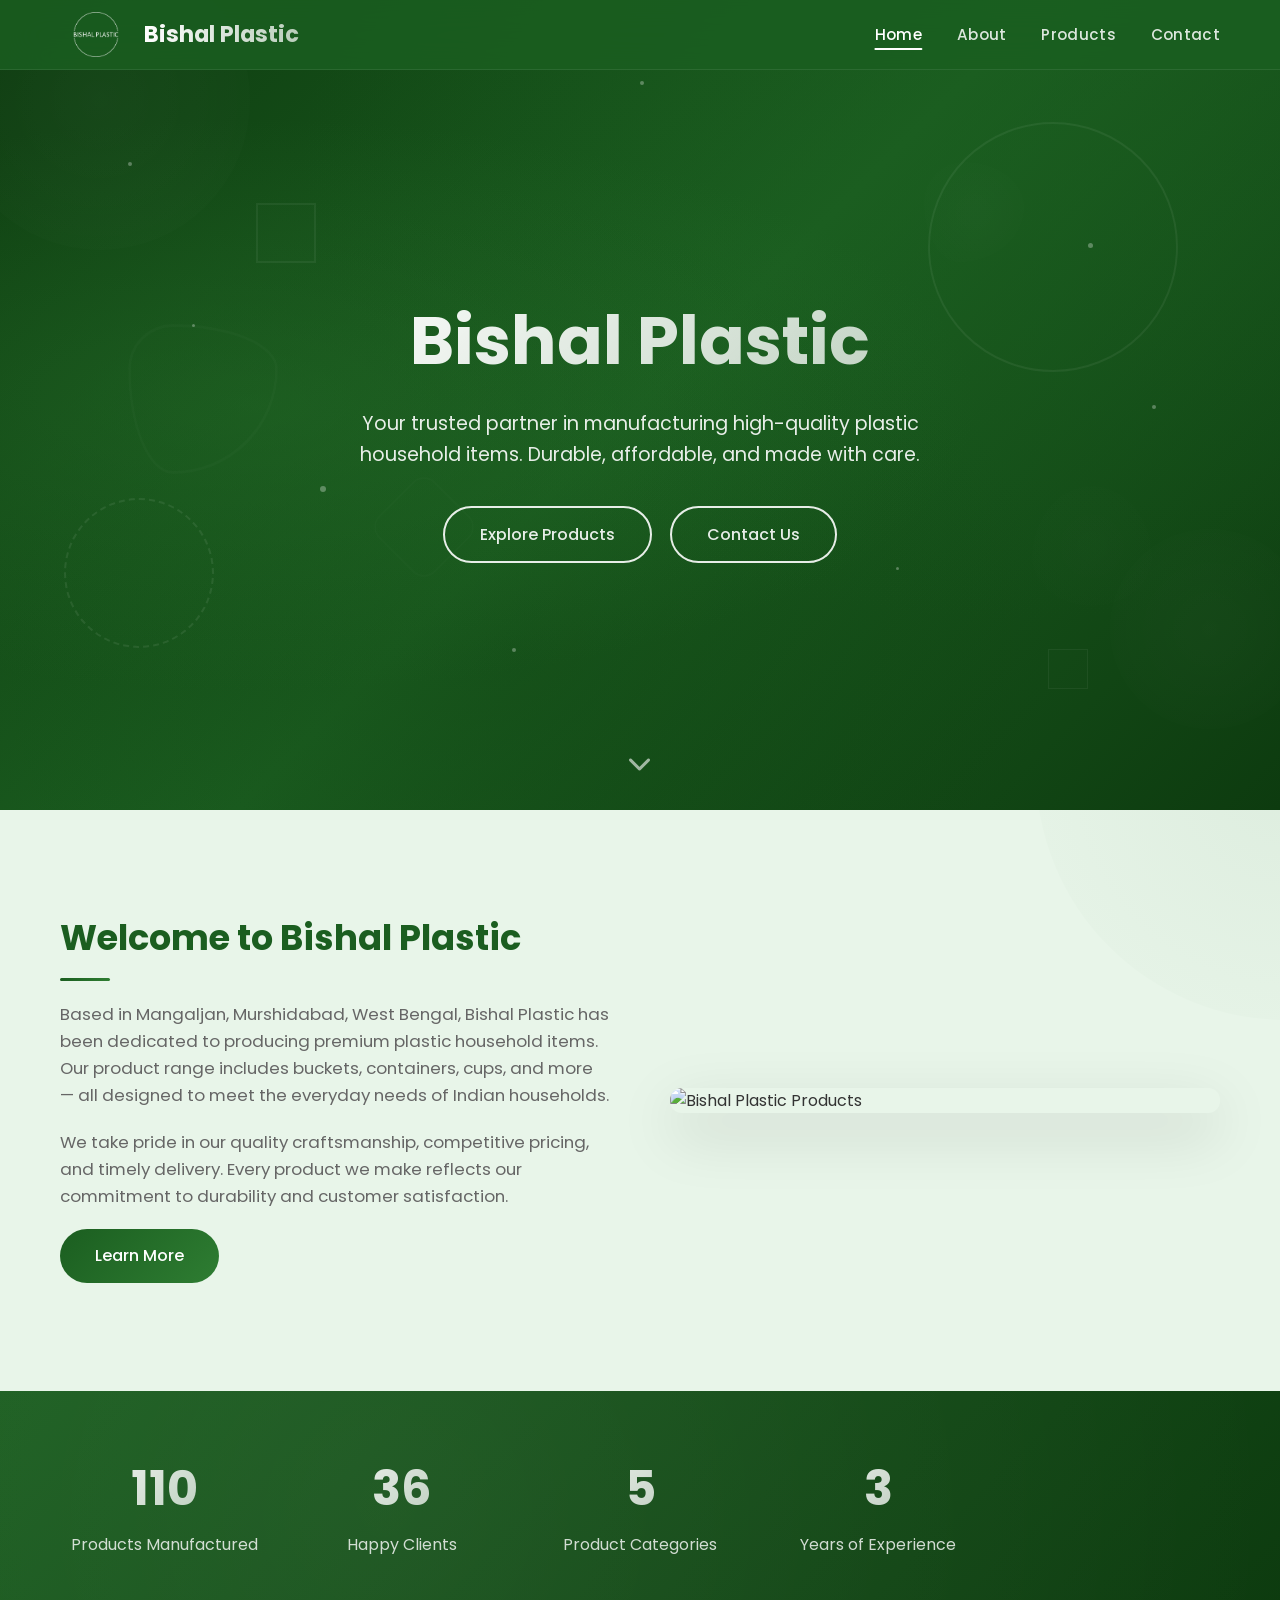
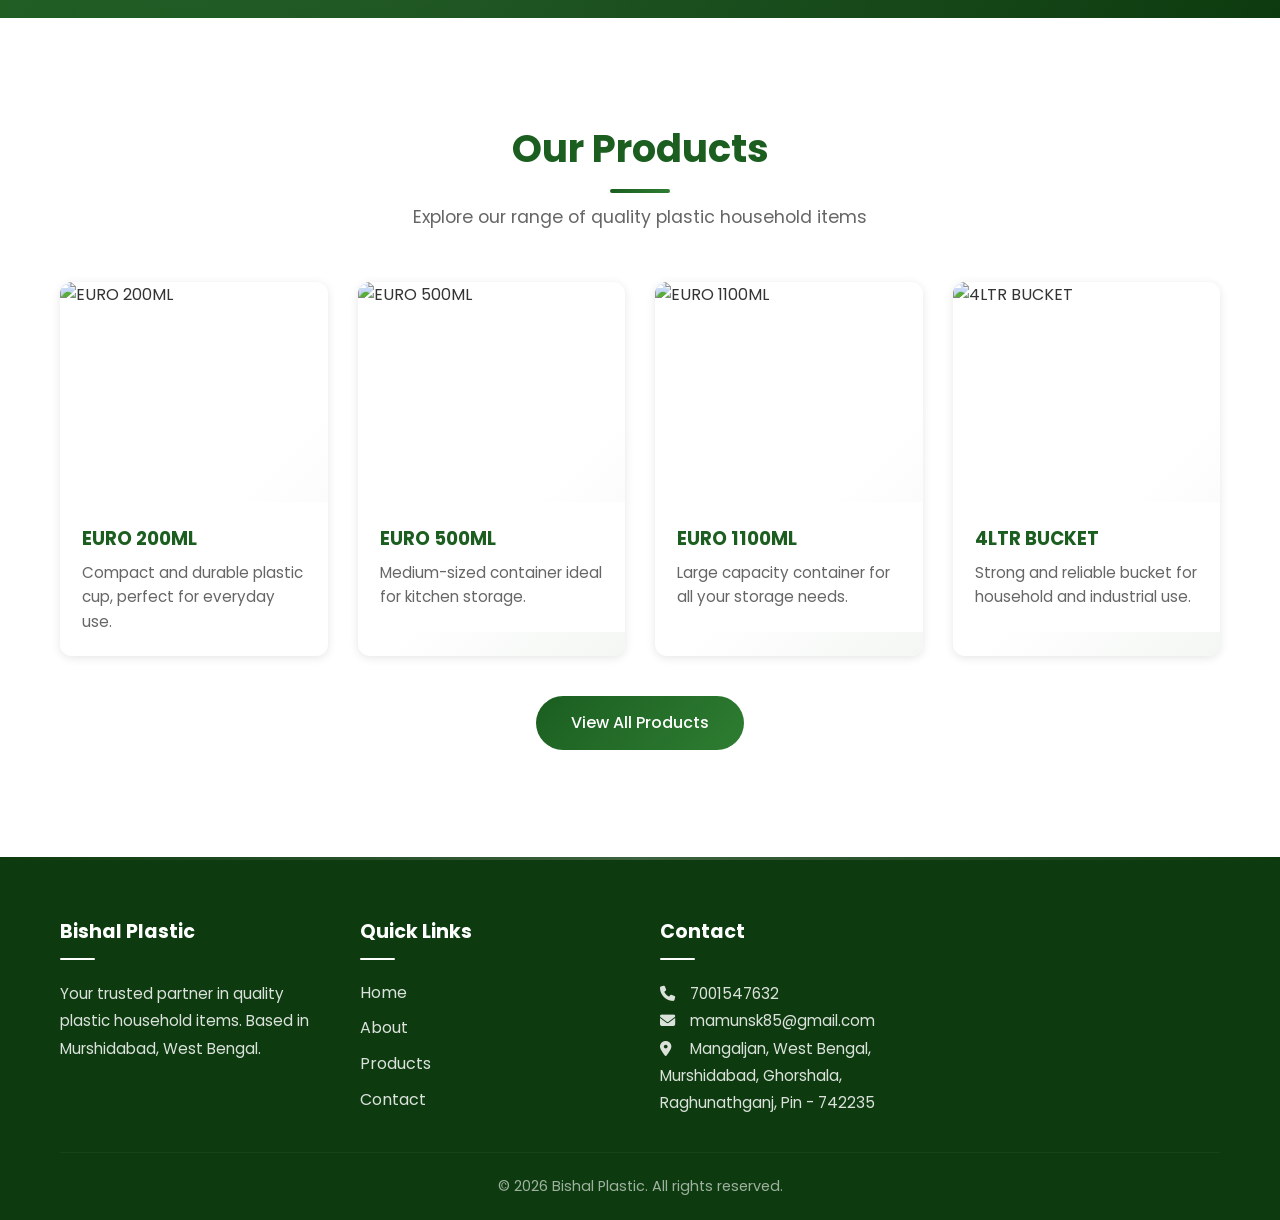
==== index.html @ 8fcef083 "3D particle mesh background, CSS 3D rotating cubes & rings" ====
<!DOCTYPE html>
<html lang="en">
<head>
  <meta charset="UTF-8">
  <meta name="viewport" content="width=device-width, initial-scale=1.0">
  <meta name="description" content="Bishal Plastic - Manufacturer of quality plastic household items in Murshidabad, West Bengal">
  <meta name="keywords" content="plastic, household, buckets, containers, murshidabad, west bengal, bishal plastic">
  <title>Bishal Plastic - Quality Plastic Household Items Manufacturer</title>
  <link rel="icon" href="images/logo-no-background.png" type="image/png">
  <link rel="preconnect" href="https://fonts.googleapis.com">
  <link rel="preconnect" href="https://fonts.gstatic.com" crossorigin>
  <link href="https://fonts.googleapis.com/css2?family=Poppins:wght@300;400;500;600;700&display=swap" rel="stylesheet">
  <link rel="stylesheet" href="https://cdnjs.cloudflare.com/ajax/libs/font-awesome/6.5.0/css/all.min.css">
  <link rel="stylesheet" href="css/style.css">
</head>
<body>

  <!-- Navbar -->
  <nav class="navbar">
    <div class="container">
      <a href="index.html" class="logo">
        <img src="images/logo-no-background.png" alt="Bishal Plastic Logo">
        <span>Bishal Plastic</span>
      </a>
      <button class="hamburger" id="hamburger" aria-label="Toggle navigation">
        <i class="fas fa-bars"></i>
      </button>
      <ul class="nav-links" id="nav-links">
        <li><a href="index.html">Home</a></li>
        <li><a href="about.html">About</a></li>
        <li><a href="products.html">Products</a></li>
        <li><a href="contact.html">Contact</a></li>
      </ul>
    </div>
  </nav>

  <!-- Hero -->
  <section class="hero">
    <div class="floating-shapes">
      <div class="shape"></div>
      <div class="shape"></div>
      <div class="shape"></div>
      <div class="shape"></div>
      <div class="shape"></div>
      <div class="shape"></div>
      <div class="css-3d-ring"></div>
      <div class="css-3d-ring"></div>
      <div class="css-3d-cube">
        <div class="cube-face front"></div>
        <div class="cube-face back"></div>
        <div class="cube-face right"></div>
        <div class="cube-face left"></div>
        <div class="cube-face top"></div>
        <div class="cube-face bottom"></div>
      </div>
      <div class="css-3d-cube">
        <div class="cube-face front"></div>
        <div class="cube-face back"></div>
        <div class="cube-face right"></div>
        <div class="cube-face left"></div>
        <div class="cube-face top"></div>
        <div class="cube-face bottom"></div>
      </div>
    </div>
    <canvas id="bg3d-canvas"></canvas>
    <div class="particles">
      <div class="particle"></div>
      <div class="particle"></div>
      <div class="particle"></div>
      <div class="particle"></div>
      <div class="particle"></div>
      <div class="particle"></div>
      <div class="particle"></div>
      <div class="particle"></div>
    </div>
    <div class="hero-content">
      <h1>Bishal Plastic</h1>
      <p class="hero-tagline">Your trusted partner in manufacturing high-quality plastic household items. Durable, affordable, and made with care.</p>
      <div class="hero-buttons">
        <a href="products.html" class="btn btn-outline">Explore Products</a>
        <a href="contact.html" class="btn btn-outline">Contact Us</a>
      </div>
    </div>
    <div class="hero-scroll-indicator">
      <i class="fas fa-chevron-down"></i>
    </div>
  </section>

  <!-- Intro -->
  <section class="intro">
    <div class="container">
      <div class="intro-text reveal-left">
        <h2>Welcome to Bishal Plastic</h2>
        <p>Based in Mangaljan, Murshidabad, West Bengal, Bishal Plastic has been dedicated to producing premium plastic household items. Our product range includes buckets, containers, cups, and more — all designed to meet the everyday needs of Indian households.</p>
        <p>We take pride in our quality craftsmanship, competitive pricing, and timely delivery. Every product we make reflects our commitment to durability and customer satisfaction.</p>
        <a href="about.html" class="btn">Learn More</a>
      </div>
      <div class="intro-image reveal-right">
        <img src="images/gallery/gallery-01.jpg" alt="Bishal Plastic Products">
      </div>
    </div>
  </section>

  <!-- Counters -->
  <section class="counters">
    <div class="container">
      <div class="counter-grid">
        <div class="counter-item reveal">
          <div class="number" data-target="150">0</div>
          <div class="label">Products Manufactured</div>
        </div>
        <div class="counter-item reveal">
          <div class="number" data-target="50">0</div>
          <div class="label">Happy Clients</div>
        </div>
        <div class="counter-item reveal">
          <div class="number" data-target="8">0</div>
          <div class="label">Product Categories</div>
        </div>
        <div class="counter-item reveal">
          <div class="number" data-target="5">0</div>
          <div class="label">Years of Experience</div>
        </div>
      </div>
    </div>
  </section>

  <!-- Featured Products -->
  <section class="featured">
    <div class="container">
      <h2 class="section-title reveal">Our Products</h2>
      <p class="section-subtitle reveal">Explore our range of quality plastic household items</p>
      <div class="product-grid">
        <div class="product-card reveal-scale">
          <img src="images/gallery/gallery-02.jpg" alt="EURO 200ML">
          <div class="card-body">
            <h3>EURO 200ML</h3>
            <p>Compact and durable plastic cup, perfect for everyday use.</p>
          </div>
        </div>
        <div class="product-card reveal-scale">
          <img src="images/gallery/gallery-03.jpg" alt="EURO 500ML">
          <div class="card-body">
            <h3>EURO 500ML</h3>
            <p>Medium-sized container ideal for kitchen storage.</p>
          </div>
        </div>
        <div class="product-card reveal-scale">
          <img src="images/gallery/gallery-04.jpg" alt="EURO 1100ML">
          <div class="card-body">
            <h3>EURO 1100ML</h3>
            <p>Large capacity container for all your storage needs.</p>
          </div>
        </div>
        <div class="product-card reveal-scale">
          <img src="images/gallery/gallery-05.jpg" alt="4LTR BUCKET">
          <div class="card-body">
            <h3>4LTR BUCKET</h3>
            <p>Strong and reliable bucket for household and industrial use.</p>
          </div>
        </div>
      </div>
      <div style="text-align: center; margin-top: 40px;" class="reveal">
        <a href="products.html" class="btn">View All Products</a>
      </div>
    </div>
  </section>

  <!-- Footer -->
  <footer class="footer">
    <div class="container">
      <div class="footer-grid">
        <div class="footer-col">
          <h4>Bishal Plastic</h4>
          <p>Your trusted partner in quality plastic household items. Based in Murshidabad, West Bengal.</p>
        </div>
        <div class="footer-col">
          <h4>Quick Links</h4>
          <ul>
            <li><a href="index.html">Home</a></li>
            <li><a href="about.html">About</a></li>
            <li><a href="products.html">Products</a></li>
            <li><a href="contact.html">Contact</a></li>
          </ul>
        </div>
        <div class="footer-col">
          <h4>Contact</h4>
          <p><i class="fas fa-phone"></i> <a href="tel:7001547632">7001547632</a></p>
          <p><i class="fas fa-envelope"></i> <a href="mailto:mamunsk85@gmail.com">mamunsk85@gmail.com</a></p>
          <p><i class="fas fa-map-marker-alt"></i> Mangaljan, West Bengal, Murshidabad, Ghorshala, Raghunathganj, Pin - 742235</p>
        </div>
      </div>
      <div class="footer-bottom">
        <p>&copy; 2026 Bishal Plastic. All rights reserved.</p>
      </div>
    </div>
  </footer>

  <script src="js/script.js"></script>
  <script src="js/3d-background.js"></script>
</body>
</html>
---- css/style.css ----
* {
  margin: 0;
  padding: 0;
  box-sizing: border-box;
}

:root {
  --primary: #1b5e20;
  --primary-light: #2e7d32;
  --primary-dark: #0d3b0f;
  --primary-glow: rgba(27, 94, 32, 0.3);
  --accent: #e8f5e9;
  --white: #ffffff;
  --text-dark: #333333;
  --text-light: #666666;
  --shadow: 0 2px 10px rgba(0, 0, 0, 0.1);
  --shadow-lg: 0 20px 60px rgba(0, 0, 0, 0.15);
  --radius: 12px;
  --font: 'Poppins', sans-serif;
  --max-width: 1200px;
  --transition: 0.4s cubic-bezier(0.25, 0.46, 0.45, 0.94);
  --glass-bg: rgba(255, 255, 255, 0.08);
  --glass-border: rgba(255, 255, 255, 0.15);
}

html {
  scroll-behavior: smooth;
}

body {
  font-family: var(--font);
  color: var(--text-dark);
  line-height: 1.6;
  background: var(--white);
  overflow-x: hidden;
}

a { text-decoration: none; color: inherit; }
ul { list-style: none; }
img { max-width: 100%; height: auto; display: block; }

.container {
  max-width: var(--max-width);
  margin: 0 auto;
  padding: 0 20px;
}

/* ========== SCROLL REVEAL ========== */
.reveal {
  opacity: 0;
  transform: translateY(50px) scale(0.95);
  transition: opacity 0.8s cubic-bezier(0.25, 0.46, 0.45, 0.94),
              transform 0.8s cubic-bezier(0.25, 0.46, 0.45, 0.94);
}

.reveal.visible {
  opacity: 1;
  transform: translateY(0) scale(1);
}

.reveal-left {
  opacity: 0;
  transform: translateX(-80px) rotateY(-15deg);
  transition: opacity 0.8s cubic-bezier(0.25, 0.46, 0.45, 0.94),
              transform 0.8s cubic-bezier(0.25, 0.46, 0.45, 0.94);
}

.reveal-left.visible {
  opacity: 1;
  transform: translateX(0) rotateY(0);
}

.reveal-right {
  opacity: 0;
  transform: translateX(80px) rotateY(15deg);
  transition: opacity 0.8s cubic-bezier(0.25, 0.46, 0.45, 0.94),
              transform 0.8s cubic-bezier(0.25, 0.46, 0.45, 0.94);
}

.reveal-right.visible {
  opacity: 1;
  transform: translateX(0) rotateY(0);
}

.reveal-scale {
  opacity: 0;
  transform: scale(0.7);
  transition: opacity 0.8s cubic-bezier(0.25, 0.46, 0.45, 0.94),
              transform 0.8s cubic-bezier(0.25, 0.46, 0.45, 0.94);
}

.reveal-scale.visible {
  opacity: 1;
  transform: scale(1);
}

/* ========== FLOATING 3D SHAPES ========== */
/* ========== 3D CANVAS BACKGROUND ========== */
#bg3d-canvas {
  position: absolute;
  inset: 0;
  width: 100%;
  height: 100%;
  pointer-events: none;
  z-index: 0;
  opacity: 0.7;
}

/* ========== CSS 3D RING ========== */
.css-3d-ring {
  position: absolute;
  width: 200px;
  height: 200px;
  border: 2px solid rgba(255, 255, 255, 0.1);
  border-radius: 50%;
  animation: ring3D 12s infinite linear;
  transform-style: preserve-3d;
  perspective: 800px;
  pointer-events: none;
  z-index: 0;
}

.css-3d-ring:nth-child(7) {
  width: 250px;
  height: 250px;
  top: 15%;
  right: 8%;
  border-color: rgba(255, 255, 255, 0.06);
  animation-duration: 15s;
  animation-delay: -2s;
}

.css-3d-ring:nth-child(8) {
  width: 150px;
  height: 150px;
  bottom: 20%;
  left: 5%;
  border-color: rgba(255, 255, 255, 0.08);
  animation-duration: 10s;
  animation-delay: -5s;
  border-style: dashed;
}

@keyframes ring3D {
  0% { transform: perspective(800px) rotateX(60deg) rotateY(0deg) rotateZ(0deg); }
  33% { transform: perspective(800px) rotateX(40deg) rotateY(120deg) rotateZ(60deg); }
  66% { transform: perspective(800px) rotateX(80deg) rotateY(240deg) rotateZ(120deg); }
  100% { transform: perspective(800px) rotateX(60deg) rotateY(360deg) rotateZ(180deg); }
}

/* ========== CSS 3D CUBE ========== */
.css-3d-cube {
  position: absolute;
  width: 60px;
  height: 60px;
  transform-style: preserve-3d;
  animation: cube3D 20s infinite linear;
  pointer-events: none;
  z-index: 0;
  opacity: 0.15;
}

.css-3d-cube:nth-child(9) {
  top: 25%;
  left: 20%;
  animation-duration: 25s;
}

.css-3d-cube:nth-child(10) {
  bottom: 15%;
  right: 15%;
  width: 40px;
  height: 40px;
  animation-duration: 18s;
  animation-delay: -7s;
}

.css-3d-cube .cube-face {
  position: absolute;
  inset: 0;
  border: 2px solid rgba(255, 255, 255, 0.2);
  background: rgba(255, 255, 255, 0.03);
}

.css-3d-cube .cube-face.front { transform: translateZ(30px); }
.css-3d-cube .cube-face.back { transform: rotateY(180deg) translateZ(30px); }
.css-3d-cube .cube-face.right { transform: rotateY(90deg) translateZ(30px); }
.css-3d-cube .cube-face.left { transform: rotateY(-90deg) translateZ(30px); }
.css-3d-cube .cube-face.top { transform: rotateX(90deg) translateZ(30px); }
.css-3d-cube .cube-face.bottom { transform: rotateX(-90deg) translateZ(30px); }

.css-3d-cube:nth-child(10) .cube-face { border-width: 1.5px; }
.css-3d-cube:nth-child(10) .cube-face.front { transform: translateZ(20px); }
.css-3d-cube:nth-child(10) .cube-face.back { transform: rotateY(180deg) translateZ(20px); }
.css-3d-cube:nth-child(10) .cube-face.right { transform: rotateY(90deg) translateZ(20px); }
.css-3d-cube:nth-child(10) .cube-face.left { transform: rotateY(-90deg) translateZ(20px); }
.css-3d-cube:nth-child(10) .cube-face.top { transform: rotateX(90deg) translateZ(20px); }
.css-3d-cube:nth-child(10) .cube-face.bottom { transform: rotateX(-90deg) translateZ(20px); }

@keyframes cube3D {
  0% { transform: rotateX(0deg) rotateY(0deg) rotateZ(0deg); }
  25% { transform: rotateX(90deg) rotateY(45deg) rotateZ(30deg); }
  50% { transform: rotateX(180deg) rotateY(90deg) rotateZ(60deg); }
  75% { transform: rotateX(270deg) rotateY(135deg) rotateZ(90deg); }
  100% { transform: rotateX(360deg) rotateY(180deg) rotateZ(120deg); }
}

/* ========== FLOATING SHAPES CONTAINER ========== */
.floating-shapes {
  position: absolute;
  inset: 0;
  overflow: hidden;
  pointer-events: none;
  z-index: 0;
}

.shape {
  position: absolute;
  border-radius: 50%;
  opacity: 0.1;
  animation: floatShape 20s infinite ease-in-out;
}

.shape:nth-child(1) {
  width: 300px;
  height: 300px;
  background: radial-gradient(circle, rgba(255,255,255,0.3), transparent);
  top: -50px;
  left: -50px;
  animation-delay: 0s;
}

.shape:nth-child(2) {
  width: 200px;
  height: 200px;
  background: radial-gradient(circle, rgba(255,255,255,0.2), transparent);
  bottom: 10%;
  right: -30px;
  animation-delay: -5s;
}

.shape:nth-child(3) {
  width: 150px;
  height: 150px;
  border: 3px solid rgba(255,255,255,0.15);
  background: transparent;
  top: 40%;
  left: 10%;
  animation-delay: -10s;
  border-radius: 30% 70% 70% 30% / 30% 30% 70% 70%;
}

.shape:nth-child(4) {
  width: 100px;
  height: 100px;
  background: radial-gradient(circle, rgba(255,255,255,0.15), transparent);
  top: 20%;
  right: 20%;
  animation-delay: -15s;
  border-radius: 40% 60% 65% 35% / 40% 45% 55% 60%;
}

.shape:nth-child(5) {
  width: 80px;
  height: 80px;
  border: 2px solid rgba(255,255,255,0.1);
  background: transparent;
  bottom: 30%;
  left: 30%;
  animation-delay: -3s;
  border-radius: 20%;
  transform: rotate(45deg);
}

.shape:nth-child(6) {
  width: 120px;
  height: 120px;
  background: radial-gradient(circle, rgba(255,255,255,0.1), transparent);
  top: 60%;
  right: 10%;
  animation-delay: -8s;
  border-radius: 50% 50% 50% 50% / 60% 60% 40% 40%;
}

@keyframes floatShape {
  0%, 100% { transform: translate(0, 0) rotate(0deg) scale(1); }
  25% { transform: translate(30px, -40px) rotate(90deg) scale(1.1); }
  50% { transform: translate(-20px, 20px) rotate(180deg) scale(0.9); }
  75% { transform: translate(40px, 30px) rotate(270deg) scale(1.05); }
}

/* ========== FLOATING PARTICLES ========== */
.particles {
  position: absolute;
  inset: 0;
  overflow: hidden;
  pointer-events: none;
  z-index: 0;
}

.particle {
  position: absolute;
  width: 4px;
  height: 4px;
  background: rgba(255, 255, 255, 0.3);
  border-radius: 50%;
  animation: particleFloat 15s infinite linear;
}

.particle:nth-child(1) { left: 10%; top: 20%; animation-delay: 0s; animation-duration: 12s; }
.particle:nth-child(2) { left: 25%; top: 60%; animation-delay: -2s; animation-duration: 15s; width: 6px; height: 6px; }
.particle:nth-child(3) { left: 50%; top: 10%; animation-delay: -4s; animation-duration: 18s; }
.particle:nth-child(4) { left: 70%; top: 70%; animation-delay: -6s; animation-duration: 14s; width: 3px; height: 3px; }
.particle:nth-child(5) { left: 85%; top: 30%; animation-delay: -8s; animation-duration: 16s; width: 5px; height: 5px; }
.particle:nth-child(6) { left: 40%; top: 80%; animation-delay: -10s; animation-duration: 13s; }
.particle:nth-child(7) { left: 15%; top: 40%; animation-delay: -3s; animation-duration: 17s; width: 3px; height: 3px; }
.particle:nth-child(8) { left: 90%; top: 50%; animation-delay: -7s; animation-duration: 11s; }

@keyframes particleFloat {
  0% { transform: translateY(0) scale(1); opacity: 0.3; }
  50% { transform: translateY(-100px) scale(1.5); opacity: 0.6; }
  100% { transform: translateY(0) scale(1); opacity: 0.3; }
}

/* ========== SECTION TITLES ========== */
.section-title {
  text-align: center;
  font-size: 2.4rem;
  color: var(--primary);
  margin-bottom: 10px;
  position: relative;
  display: inline-block;
  width: 100%;
}

.section-title::after {
  content: '';
  display: block;
  width: 60px;
  height: 4px;
  background: linear-gradient(90deg, var(--primary), var(--primary-light));
  border-radius: 2px;
  margin: 10px auto 0;
}

.section-subtitle {
  text-align: center;
  color: var(--text-light);
  margin-bottom: 50px;
  font-size: 1.1rem;
}

/* ========== BUTTONS ========== */
.btn {
  display: inline-block;
  padding: 14px 35px;
  background: linear-gradient(135deg, var(--primary), var(--primary-light));
  color: var(--white);
  border-radius: 50px;
  font-size: 1rem;
  font-weight: 500;
  transition: all var(--transition);
  border: none;
  cursor: pointer;
  position: relative;
  overflow: hidden;
  z-index: 1;
}

.btn::before {
  content: '';
  position: absolute;
  inset: 0;
  background: linear-gradient(135deg, var(--primary-dark), var(--primary));
  opacity: 0;
  transition: opacity var(--transition);
  z-index: -1;
  border-radius: 50px;
}

.btn:hover::before {
  opacity: 1;
}

.btn:hover {
  transform: translateY(-3px) scale(1.02);
  box-shadow: 0 10px 30px var(--primary-glow);
}

.btn-outline {
  background: transparent;
  border: 2px solid var(--white);
  color: var(--white);
}

.btn-outline::before {
  background: var(--white);
}

.btn-outline:hover {
  color: var(--primary);
  border-color: transparent;
}

/* ========== GLASS NAVBAR ========== */
.navbar {
  position: fixed;
  top: 0;
  left: 0;
  width: 100%;
  background: rgba(27, 94, 32, 0.85);
  backdrop-filter: blur(20px);
  -webkit-backdrop-filter: blur(20px);
  z-index: 1000;
  padding: 12px 0;
  border-bottom: 1px solid rgba(255, 255, 255, 0.08);
  transition: all var(--transition);
}

.navbar.scrolled {
  padding: 8px 0;
  background: rgba(13, 59, 15, 0.92);
  box-shadow: 0 4px 30px rgba(0, 0, 0, 0.2);
}

.navbar .container {
  display: flex;
  align-items: center;
  justify-content: space-between;
}

.logo {
  display: flex;
  align-items: center;
  gap: 12px;
  font-size: 1.4rem;
  font-weight: 700;
  color: var(--white);
  perspective: 500px;
}

.logo img {
  height: 45px;
  width: auto;
  filter: brightness(0) invert(1);
  transition: transform var(--transition);
}

.logo:hover img {
  transform: rotateY(180deg);
}

.logo span {
  background: linear-gradient(90deg, var(--white), rgba(255,255,255,0.7));
  -webkit-background-clip: text;
  -webkit-text-fill-color: transparent;
  background-clip: text;
}

.nav-links {
  display: flex;
  gap: 35px;
}

.nav-links a {
  color: rgba(255, 255, 255, 0.85);
  font-weight: 500;
  transition: all var(--transition);
  padding: 5px 0;
  position: relative;
  font-size: 0.95rem;
  letter-spacing: 0.3px;
}

.nav-links a::after {
  content: '';
  position: absolute;
  bottom: 0;
  left: 50%;
  width: 0;
  height: 2px;
  background: var(--white);
  transition: all var(--transition);
  transform: translateX(-50%);
  border-radius: 2px;
}

.nav-links a:hover::after,
.nav-links a.active::after {
  width: 100%;
}

.nav-links a:hover,
.nav-links a.active {
  color: var(--white);
}

.hamburger {
  display: none;
  font-size: 1.5rem;
  color: var(--white);
  background: none;
  border: none;
  cursor: pointer;
  transition: transform var(--transition);
}

.hamburger:hover {
  transform: scale(1.1);
}

/* ========== HERO ========== */
.hero {
  min-height: 90vh;
  background: linear-gradient(135deg, var(--primary-dark), var(--primary), #0d3b0f);
  display: flex;
  align-items: center;
  justify-content: center;
  text-align: center;
  color: var(--white);
  padding: 120px 20px 80px;
  position: relative;
  overflow: hidden;
  perspective: 1000px;
}

.hero::before {
  content: '';
  position: absolute;
  inset: 0;
  background:
    radial-gradient(ellipse at 20% 50%, rgba(46, 125, 50, 0.3) 0%, transparent 50%),
    radial-gradient(ellipse at 80% 20%, rgba(27, 94, 32, 0.4) 0%, transparent 50%),
    radial-gradient(ellipse at 40% 80%, rgba(13, 59, 15, 0.3) 0%, transparent 50%);
  animation: gradientShift 10s ease-in-out infinite alternate;
  z-index: 0;
}

@keyframes gradientShift {
  0% { transform: scale(1) rotate(0deg); }
  100% { transform: scale(1.2) rotate(3deg); }
}

.hero-content {
  position: relative;
  z-index: 1;
  max-width: 800px;
}

.hero-content h1 {
  font-size: 4.2rem;
  font-weight: 700;
  margin-bottom: 15px;
  background: linear-gradient(135deg, var(--white), rgba(255,255,255,0.7));
  -webkit-background-clip: text;
  -webkit-text-fill-color: transparent;
  background-clip: text;
  animation: heroTitle 1.5s ease-out;
}

@keyframes heroTitle {
  0% { opacity: 0; transform: translateY(40px) scale(0.9); }
  100% { opacity: 1; transform: translateY(0) scale(1); }
}

.hero-content .hero-tagline {
  font-size: 1.2rem;
  max-width: 650px;
  margin: 0 auto 35px;
  opacity: 0.9;
  animation: heroFade 1.5s ease-out 0.3s both;
}

@keyframes heroFade {
  0% { opacity: 0; transform: translateY(20px); }
  100% { opacity: 0.9; transform: translateY(0); }
}

.hero-buttons {
  display: flex;
  gap: 18px;
  justify-content: center;
  flex-wrap: wrap;
  animation: heroFade 1.5s ease-out 0.6s both;
}

.hero-scroll-indicator {
  position: absolute;
  bottom: 30px;
  left: 50%;
  transform: translateX(-50%);
  z-index: 1;
  animation: bounce 2s infinite;
}

.hero-scroll-indicator i {
  color: rgba(255, 255, 255, 0.6);
  font-size: 1.5rem;
}

@keyframes bounce {
  0%, 100% { transform: translateX(-50%) translateY(0); }
  50% { transform: translateX(-50%) translateY(10px); }
}

/* ========== INTRO SECTION ========== */
.intro {
  padding: 100px 0;
  background: var(--accent);
  position: relative;
  overflow: hidden;
}

.intro::before {
  content: '';
  position: absolute;
  top: -50%;
  right: -20%;
  width: 500px;
  height: 500px;
  background: radial-gradient(circle, rgba(27, 94, 32, 0.05), transparent);
  border-radius: 50%;
  pointer-events: none;
}

.intro .container {
  display: flex;
  align-items: center;
  gap: 60px;
}

.intro-text {
  flex: 1;
}

.intro-text h2 {
  font-size: 2.2rem;
  color: var(--primary);
  margin-bottom: 20px;
  position: relative;
  padding-bottom: 15px;
}

.intro-text h2::after {
  content: '';
  position: absolute;
  bottom: 0;
  left: 0;
  width: 50px;
  height: 3px;
  background: linear-gradient(90deg, var(--primary), var(--primary-light));
  border-radius: 2px;
}

.intro-text p {
  color: var(--text-light);
  margin-bottom: 20px;
  font-size: 1.05rem;
}

.intro-image {
  flex: 1;
  border-radius: var(--radius);
  overflow: hidden;
  box-shadow: var(--shadow-lg);
  transform: perspective(800px) rotateY(-2deg);
  transition: transform var(--transition);
}

.intro-image:hover {
  transform: perspective(800px) rotateY(0deg) scale(1.02);
}

/* ========== FEATURED PRODUCTS ========== */
.featured {
  padding: 100px 0;
  position: relative;
}

.product-grid {
  display: grid;
  grid-template-columns: repeat(auto-fill, minmax(260px, 1fr));
  gap: 30px;
}

.product-card {
  background: var(--white);
  border-radius: var(--radius);
  box-shadow: var(--shadow);
  overflow: hidden;
  transition: all var(--transition);
  transform-style: preserve-3d;
  perspective: 1000px;
  cursor: pointer;
  position: relative;
}

.product-card::before {
  content: '';
  position: absolute;
  inset: 0;
  border-radius: var(--radius);
  background: linear-gradient(135deg, transparent 60%, rgba(27, 94, 32, 0.05));
  pointer-events: none;
  z-index: 1;
}

.product-card:hover {
  box-shadow: 0 20px 50px rgba(0, 0, 0, 0.15);
}

.product-card img {
  width: 100%;
  height: 220px;
  object-fit: cover;
  transition: transform var(--transition);
}

.product-card:hover img {
  transform: scale(1.08);
}

.product-card .card-body {
  padding: 22px;
  position: relative;
  z-index: 2;
  background: var(--white);
}

.product-card .card-body h3 {
  color: var(--primary);
  margin-bottom: 8px;
  font-size: 1.15rem;
  transition: color var(--transition);
}

.product-card:hover .card-body h3 {
  color: var(--primary-light);
}

.product-card .card-body p {
  color: var(--text-light);
  font-size: 0.95rem;
}

/* ========== PAGE HERO ========== */
.page-hero {
  padding: 140px 20px 80px;
  background: linear-gradient(135deg, var(--primary-dark), var(--primary), #0d3b0f);
  text-align: center;
  color: var(--white);
  position: relative;
  overflow: hidden;
}

.page-hero h1 {
  font-size: 3rem;
  font-weight: 700;
  margin-bottom: 10px;
  position: relative;
  z-index: 1;
}

.page-hero p {
  font-size: 1.15rem;
  opacity: 0.9;
  position: relative;
  z-index: 1;
}

/* ========== ABOUT PAGE ========== */
.about-content {
  padding: 80px 0;
}

.about-content .container {
  max-width: 900px;
}

.about-content h2 {
  color: var(--primary);
  font-size: 1.8rem;
  margin: 40px 0 15px;
  position: relative;
  padding-bottom: 10px;
}

.about-content h2:first-child {
  margin-top: 0;
}

.about-content h2::after {
  content: '';
  position: absolute;
  bottom: 0;
  left: 0;
  width: 40px;
  height: 3px;
  background: linear-gradient(90deg, var(--primary), var(--primary-light));
  border-radius: 2px;
}

.about-content p {
  color: var(--text-light);
  font-size: 1.05rem;
  margin-bottom: 15px;
}

.mission-grid {
  display: grid;
  grid-template-columns: repeat(auto-fill, minmax(240px, 1fr));
  gap: 25px;
  margin-top: 30px;
}

.mission-card {
  background: var(--accent);
  padding: 35px 25px;
  border-radius: var(--radius);
  text-align: center;
  transition: all var(--transition);
  transform-style: preserve-3d;
  perspective: 800px;
  position: relative;
  overflow: hidden;
}

.mission-card::before {
  content: '';
  position: absolute;
  top: 0;
  left: 0;
  width: 100%;
  height: 4px;
  background: linear-gradient(90deg, var(--primary), var(--primary-light));
  transform: scaleX(0);
  transition: transform var(--transition);
  transform-origin: left;
}

.mission-card:hover::before {
  transform: scaleX(1);
}

.mission-card:hover {
  transform: translateY(-8px) scale(1.02);
  box-shadow: 0 15px 40px rgba(0, 0, 0, 0.1);
}

.mission-card i {
  font-size: 2.8rem;
  color: var(--primary);
  margin-bottom: 18px;
  transition: transform var(--transition);
}

.mission-card:hover i {
  transform: scale(1.2) rotateY(180deg);
}

.mission-card h3 {
  font-size: 1.2rem;
  color: var(--primary);
  margin-bottom: 10px;
}

.mission-card p {
  color: var(--text-light);
  font-size: 0.95rem;
  margin-bottom: 0;
}

/* ========== PRODUCTS PAGE ========== */
.products-page {
  padding: 80px 0;
}

.gallery-section {
  padding: 80px 0;
  background: var(--accent);
  position: relative;
}

.gallery-grid {
  display: grid;
  grid-template-columns: repeat(auto-fill, minmax(250px, 1fr));
  gap: 16px;
}

.gallery-grid .gallery-item {
  position: relative;
  border-radius: var(--radius);
  overflow: hidden;
  cursor: pointer;
  transform-style: preserve-3d;
  perspective: 500px;
}

.gallery-grid img {
  width: 100%;
  height: 240px;
  object-fit: cover;
  transition: all 0.5s cubic-bezier(0.25, 0.46, 0.45, 0.94);
  display: block;
}

.gallery-grid .gallery-item:hover img {
  transform: scale(1.12) rotateX(3deg);
}

.gallery-grid .gallery-item::after {
  content: '\f00e';
  font-family: 'Font Awesome 6 Free';
  font-weight: 900;
  position: absolute;
  inset: 0;
  background: rgba(0, 0, 0, 0.3);
  display: flex;
  align-items: center;
  justify-content: center;
  font-size: 2rem;
  color: var(--white);
  opacity: 0;
  transition: opacity var(--transition);
}

.gallery-grid .gallery-item:hover::after {
  opacity: 1;
}

/* ========== LIGHTBOX ========== */
.lightbox {
  display: none;
  position: fixed;
  top: 0;
  left: 0;
  width: 100%;
  height: 100%;
  background: rgba(0, 0, 0, 0.95);
  z-index: 2000;
  align-items: center;
  justify-content: center;
  backdrop-filter: blur(10px);
}

.lightbox.active {
  display: flex;
  animation: lightboxIn 0.3s ease;
}

@keyframes lightboxIn {
  0% { opacity: 0; transform: scale(0.9); }
  100% { opacity: 1; transform: scale(1); }
}

.lightbox img {
  max-width: 90%;
  max-height: 85vh;
  border-radius: 8px;
  box-shadow: 0 20px 80px rgba(0, 0, 0, 0.6);
  animation: lightboxImgIn 0.4s cubic-bezier(0.25, 0.46, 0.45, 0.94);
}

@keyframes lightboxImgIn {
  0% { opacity: 0; transform: scale(0.8) translateY(20px); }
  100% { opacity: 1; transform: scale(1) translateY(0); }
}

.lightbox-close {
  position: absolute;
  top: 20px;
  right: 30px;
  font-size: 2.5rem;
  color: var(--white);
  background: rgba(255, 255, 255, 0.1);
  border: none;
  cursor: pointer;
  width: 50px;
  height: 50px;
  border-radius: 50%;
  display: flex;
  align-items: center;
  justify-content: center;
  transition: all var(--transition);
}

.lightbox-close:hover {
  background: rgba(255, 255, 255, 0.2);
  transform: rotate(90deg);
}

.lightbox-nav {
  position: absolute;
  top: 50%;
  transform: translateY(-50%);
  font-size: 1.8rem;
  color: var(--white);
  background: rgba(255, 255, 255, 0.08);
  border: none;
  cursor: pointer;
  width: 55px;
  height: 55px;
  border-radius: 50%;
  display: flex;
  align-items: center;
  justify-content: center;
  transition: all var(--transition);
  backdrop-filter: blur(5px);
}

.lightbox-nav:hover {
  background: rgba(255, 255, 255, 0.2);
  transform: translateY(-50%) scale(1.1);
}

.lightbox-prev { left: 25px; }
.lightbox-next { right: 25px; }

/* ========== CONTACT PAGE ========== */
.contact-page {
  padding: 80px 0;
}

.contact-grid {
  display: grid;
  grid-template-columns: 1fr 1.2fr;
  gap: 50px;
}

.contact-info-card {
  background: var(--accent);
  padding: 40px;
  border-radius: var(--radius);
  position: relative;
  overflow: hidden;
}

.contact-info-card::before {
  content: '';
  position: absolute;
  top: 0;
  left: 0;
  width: 100%;
  height: 5px;
  background: linear-gradient(90deg, var(--primary), var(--primary-light));
}

.contact-info-card h3 {
  font-size: 1.5rem;
  color: var(--primary);
  margin-bottom: 25px;
}

.contact-item {
  display: flex;
  gap: 18px;
  margin-bottom: 25px;
  align-items: flex-start;
}

.contact-item i {
  font-size: 1.4rem;
  color: var(--primary);
  margin-top: 4px;
  width: 30px;
  text-align: center;
  transition: transform var(--transition);
}

.contact-item:hover i {
  transform: scale(1.2);
}

.contact-item h4 {
  font-size: 1rem;
  color: var(--text-dark);
  margin-bottom: 3px;
}

.contact-item p,
.contact-item a {
  color: var(--text-light);
  font-size: 0.95rem;
}

.contact-item a:hover {
  color: var(--primary);
}

.contact-form-wrap {
  background: var(--white);
  padding: 40px;
  border-radius: var(--radius);
  box-shadow: var(--shadow-lg);
  position: relative;
  overflow: hidden;
}

.contact-form-wrap::before {
  content: '';
  position: absolute;
  top: 0;
  right: 0;
  width: 150px;
  height: 150px;
  background: radial-gradient(circle, rgba(27, 94, 32, 0.05), transparent);
  border-radius: 50%;
  pointer-events: none;
}

.contact-form-wrap h3 {
  font-size: 1.5rem;
  color: var(--primary);
  margin-bottom: 25px;
}

.form-group {
  margin-bottom: 22px;
}

.form-group label {
  display: block;
  font-weight: 500;
  margin-bottom: 6px;
  color: var(--text-dark);
  font-size: 0.95rem;
}

.form-group input,
.form-group textarea {
  width: 100%;
  padding: 14px 18px;
  border: 2px solid #e8e8e8;
  border-radius: var(--radius);
  font-family: var(--font);
  font-size: 1rem;
  transition: all var(--transition);
  background: #fafafa;
}

.form-group input:focus,
.form-group textarea:focus {
  outline: none;
  border-color: var(--primary);
  background: var(--white);
  box-shadow: 0 0 0 4px var(--primary-glow);
}

.form-group textarea {
  height: 140px;
  resize: vertical;
}

.error-msg {
  color: #d32f2f;
  font-size: 0.85rem;
  margin-top: 5px;
  display: none;
}

.error-msg.show {
  display: block;
  animation: shake 0.3s ease;
}

@keyframes shake {
  0%, 100% { transform: translateX(0); }
  25% { transform: translateX(-5px); }
  75% { transform: translateX(5px); }
}

.success-msg {
  background: var(--accent);
  color: var(--primary);
  padding: 18px;
  border-radius: var(--radius);
  text-align: center;
  margin-top: 15px;
  font-weight: 500;
  display: none;
  animation: slideUp 0.4s ease;
}

@keyframes slideUp {
  0% { opacity: 0; transform: translateY(20px); }
  100% { opacity: 1; transform: translateY(0); }
}

.success-msg.show {
  display: block;
}

.map-section {
  padding: 0 0 80px;
}

.map-section iframe {
  width: 100%;
  height: 400px;
  border-radius: var(--radius);
  box-shadow: var(--shadow-lg);
}

/* ========== COUNTER SECTION ========== */
.counters {
  padding: 60px 0;
  background: linear-gradient(135deg, var(--primary), var(--primary-dark));
  position: relative;
  overflow: hidden;
}

.counters::before {
  content: '';
  position: absolute;
  inset: 0;
  background: radial-gradient(circle at 30% 50%, rgba(255,255,255,0.05), transparent);
  pointer-events: none;
}

.counter-grid {
  display: grid;
  grid-template-columns: repeat(auto-fill, minmax(200px, 1fr));
  gap: 30px;
  text-align: center;
  position: relative;
  z-index: 1;
}

.counter-item {
  color: var(--white);
}

.counter-item .number {
  font-size: 3rem;
  font-weight: 700;
  background: linear-gradient(135deg, var(--white), rgba(255,255,255,0.6));
  -webkit-background-clip: text;
  -webkit-text-fill-color: transparent;
  background-clip: text;
}

.counter-item .label {
  font-size: 1rem;
  opacity: 0.8;
  margin-top: 5px;
}

/* ========== FOOTER ========== */
.footer {
  background: var(--primary-dark);
  color: var(--white);
  padding: 60px 0 0;
  position: relative;
}

.footer::before {
  content: '';
  position: absolute;
  top: 0;
  left: 0;
  width: 100%;
  height: 3px;
  background: linear-gradient(90deg, transparent, rgba(255,255,255,0.2), transparent);
}

.footer-grid {
  display: grid;
  grid-template-columns: repeat(auto-fill, minmax(250px, 1fr));
  gap: 40px;
  padding-bottom: 30px;
}

.footer-col h4 {
  font-size: 1.2rem;
  margin-bottom: 20px;
  position: relative;
  padding-bottom: 12px;
}

.footer-col h4::after {
  content: '';
  position: absolute;
  bottom: 0;
  left: 0;
  width: 35px;
  height: 2px;
  background: var(--white);
  border-radius: 2px;
}

.footer-col p {
  font-size: 0.95rem;
  opacity: 0.85;
  line-height: 1.8;
}

.footer-col p i {
  margin-right: 8px;
  width: 18px;
}

.footer-col ul li {
  margin-bottom: 10px;
}

.footer-col ul li a {
  opacity: 0.85;
  transition: all var(--transition);
  display: inline-block;
}

.footer-col ul li a:hover {
  opacity: 1;
  transform: translateX(5px);
}

.footer-col a {
  color: var(--white);
}

.footer-bottom {
  border-top: 1px solid rgba(255, 255, 255, 0.08);
  padding: 22px 0;
  text-align: center;
  font-size: 0.9rem;
  opacity: 0.6;
}

/* ========== RESPONSIVE ========== */
@media (max-width: 768px) {
  .nav-links {
    display: none;
    position: absolute;
    top: 100%;
    left: 0;
    width: 100%;
    background: rgba(13, 59, 15, 0.98);
    backdrop-filter: blur(20px);
    flex-direction: column;
    padding: 25px;
    gap: 18px;
    box-shadow: 0 20px 40px rgba(0, 0, 0, 0.3);
  }

  .nav-links.active {
    display: flex;
  }

  .hamburger {
    display: block;
  }

  .hero-content h1 {
    font-size: 2.6rem;
  }

  .intro .container {
    flex-direction: column;
  }

  .contact-grid {
    grid-template-columns: 1fr;
  }

  .footer-grid {
    grid-template-columns: 1fr;
  }

  .lightbox-nav {
    font-size: 1.2rem;
    width: 45px;
    height: 45px;
  }

  .section-title {
    font-size: 1.8rem;
  }

  .page-hero h1 {
    font-size: 2.2rem;
  }

  .counter-item .number {
    font-size: 2.2rem;
  }
}

@media (max-width: 480px) {
  .hero-content h1 {
    font-size: 2rem;
  }

  .hero-content .hero-tagline {
    font-size: 1rem;
  }

  .product-grid {
    grid-template-columns: 1fr;
  }

  .gallery-grid {
    grid-template-columns: repeat(2, 1fr);
  }

  .gallery-grid img {
    height: 150px;
  }
}
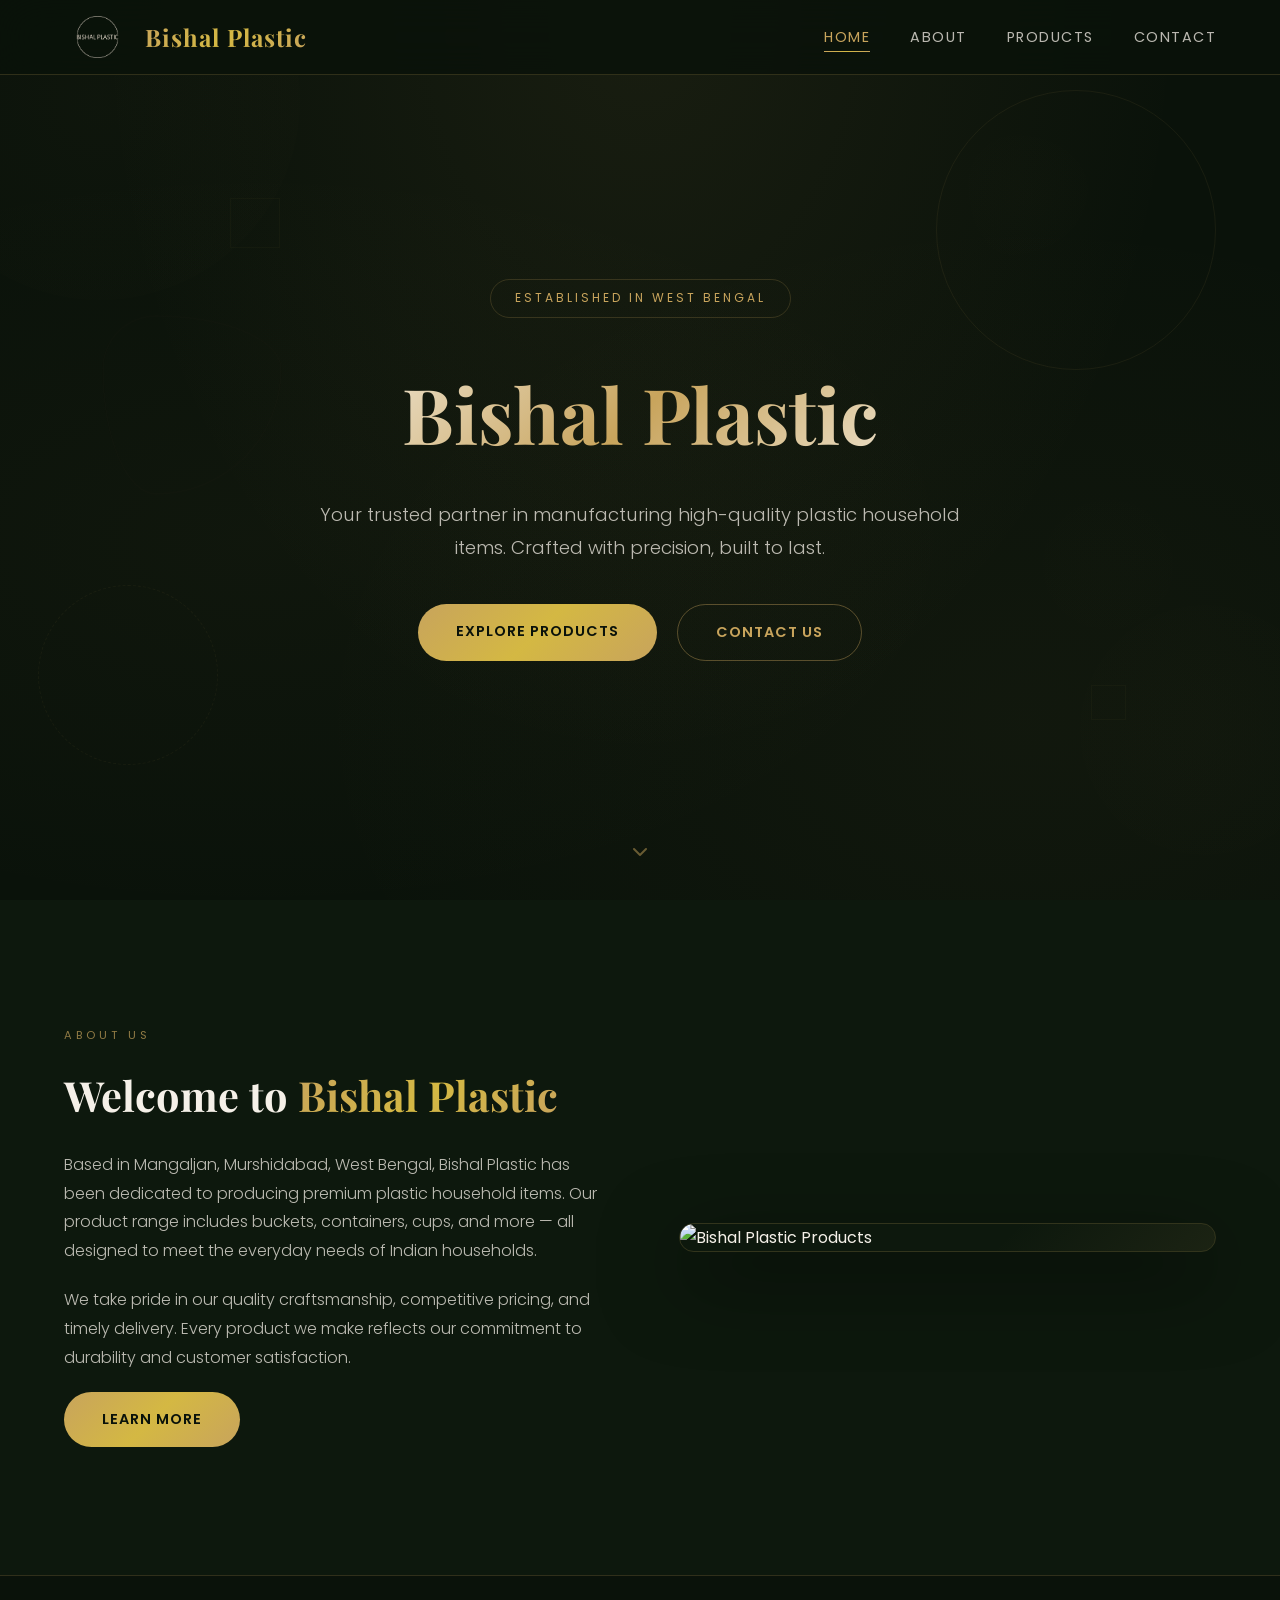
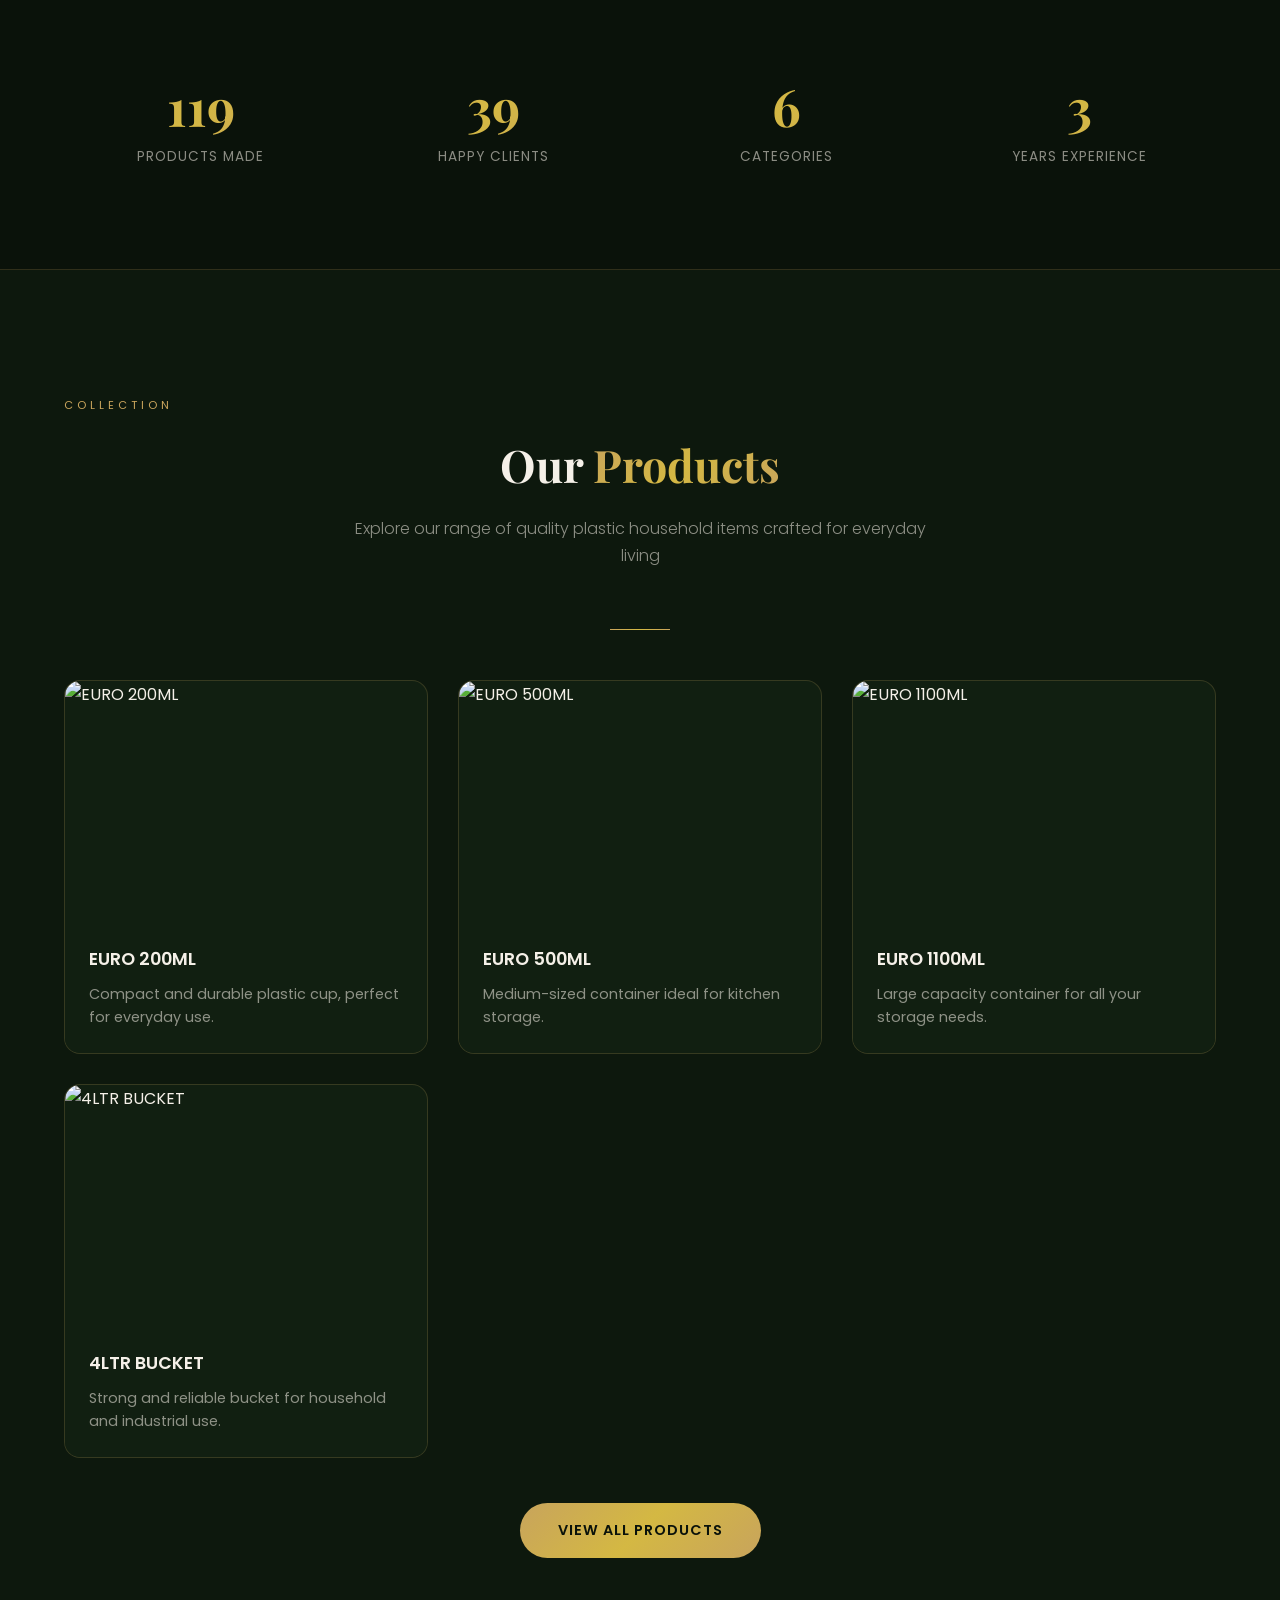
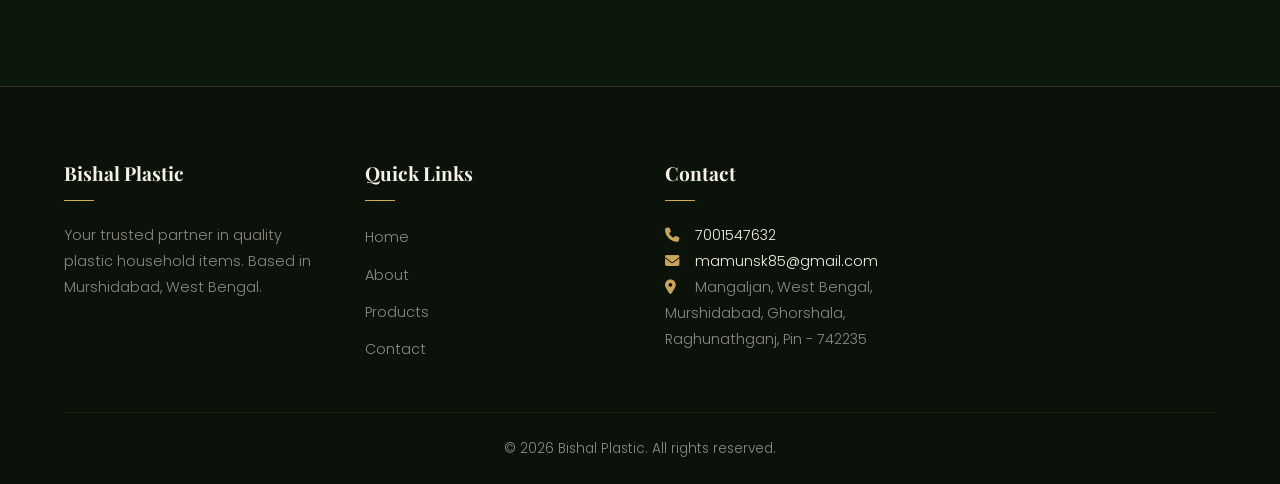
==== commit b98b9e54: "Luxury premium interface - dark theme, gold accents, Playfair Display, premium cards" ====
--- a/index.html
+++ b/index.html
@@ -3,19 +3,18 @@
 <head>
   <meta charset="UTF-8">
   <meta name="viewport" content="width=device-width, initial-scale=1.0">
-  <meta name="description" content="Bishal Plastic - Manufacturer of quality plastic household items in Murshidabad, West Bengal">
+  <meta name="description" content="Bishal Plastic - Premium manufacturer of quality plastic household items in Murshidabad, West Bengal">
   <meta name="keywords" content="plastic, household, buckets, containers, murshidabad, west bengal, bishal plastic">
-  <title>Bishal Plastic - Quality Plastic Household Items Manufacturer</title>
+  <title>Bishal Plastic - Premium Plastic Household Items Manufacturer</title>
   <link rel="icon" href="images/logo-no-background.png" type="image/png">
   <link rel="preconnect" href="https://fonts.googleapis.com">
   <link rel="preconnect" href="https://fonts.gstatic.com" crossorigin>
-  <link href="https://fonts.googleapis.com/css2?family=Poppins:wght@300;400;500;600;700&display=swap" rel="stylesheet">
+  <link href="https://fonts.googleapis.com/css2?family=Playfair+Display:wght@400;600;700&family=Poppins:wght@300;400;500;600;700&display=swap" rel="stylesheet">
   <link rel="stylesheet" href="https://cdnjs.cloudflare.com/ajax/libs/font-awesome/6.5.0/css/all.min.css">
   <link rel="stylesheet" href="css/style.css">
 </head>
 <body>
 
-  <!-- Navbar -->
   <nav class="navbar">
     <div class="container">
       <a href="index.html" class="logo">
@@ -34,7 +33,6 @@
     </div>
   </nav>
 
-  <!-- Hero -->
   <section class="hero">
     <div class="floating-shapes">
       <div class="shape"></div>
@@ -63,21 +61,12 @@
       </div>
     </div>
     <canvas id="bg3d-canvas"></canvas>
-    <div class="particles">
-      <div class="particle"></div>
-      <div class="particle"></div>
-      <div class="particle"></div>
-      <div class="particle"></div>
-      <div class="particle"></div>
-      <div class="particle"></div>
-      <div class="particle"></div>
-      <div class="particle"></div>
-    </div>
     <div class="hero-content">
+      <div class="hero-badge">Established in West Bengal</div>
       <h1>Bishal Plastic</h1>
-      <p class="hero-tagline">Your trusted partner in manufacturing high-quality plastic household items. Durable, affordable, and made with care.</p>
+      <p class="hero-tagline">Your trusted partner in manufacturing high-quality plastic household items. Crafted with precision, built to last.</p>
       <div class="hero-buttons">
-        <a href="products.html" class="btn btn-outline">Explore Products</a>
+        <a href="products.html" class="btn">Explore Products</a>
         <a href="contact.html" class="btn btn-outline">Contact Us</a>
       </div>
     </div>
@@ -86,11 +75,11 @@
     </div>
   </section>
 
-  <!-- Intro -->
   <section class="intro">
     <div class="container">
       <div class="intro-text reveal-left">
-        <h2>Welcome to Bishal Plastic</h2>
+        <div class="section-tag">About Us</div>
+        <h2>Welcome to <span>Bishal Plastic</span></h2>
         <p>Based in Mangaljan, Murshidabad, West Bengal, Bishal Plastic has been dedicated to producing premium plastic household items. Our product range includes buckets, containers, cups, and more — all designed to meet the everyday needs of Indian households.</p>
         <p>We take pride in our quality craftsmanship, competitive pricing, and timely delivery. Every product we make reflects our commitment to durability and customer satisfaction.</p>
         <a href="about.html" class="btn">Learn More</a>
@@ -101,13 +90,12 @@
     </div>
   </section>
 
-  <!-- Counters -->
   <section class="counters">
     <div class="container">
       <div class="counter-grid">
         <div class="counter-item reveal">
           <div class="number" data-target="150">0</div>
-          <div class="label">Products Manufactured</div>
+          <div class="label">Products Made</div>
         </div>
         <div class="counter-item reveal">
           <div class="number" data-target="50">0</div>
@@ -115,58 +103,58 @@
         </div>
         <div class="counter-item reveal">
           <div class="number" data-target="8">0</div>
-          <div class="label">Product Categories</div>
+          <div class="label">Categories</div>
         </div>
         <div class="counter-item reveal">
           <div class="number" data-target="5">0</div>
-          <div class="label">Years of Experience</div>
+          <div class="label">Years Experience</div>
         </div>
       </div>
     </div>
   </section>
 
-  <!-- Featured Products -->
   <section class="featured">
     <div class="container">
-      <h2 class="section-title reveal">Our Products</h2>
-      <p class="section-subtitle reveal">Explore our range of quality plastic household items</p>
+      <div class="section-tag reveal">Collection</div>
+      <h2 class="section-title reveal">Our <span>Products</span></h2>
+      <p class="section-subtitle reveal">Explore our range of quality plastic household items crafted for everyday living</p>
+      <div class="section-divider"></div>
       <div class="product-grid">
         <div class="product-card reveal-scale">
-          <img src="images/gallery/gallery-02.jpg" alt="EURO 200ML">
+          <div class="card-img"><img src="images/gallery/gallery-02.jpg" alt="EURO 200ML"></div>
           <div class="card-body">
             <h3>EURO 200ML</h3>
             <p>Compact and durable plastic cup, perfect for everyday use.</p>
           </div>
         </div>
         <div class="product-card reveal-scale">
-          <img src="images/gallery/gallery-03.jpg" alt="EURO 500ML">
+          <div class="card-img"><img src="images/gallery/gallery-03.jpg" alt="EURO 500ML"></div>
           <div class="card-body">
             <h3>EURO 500ML</h3>
             <p>Medium-sized container ideal for kitchen storage.</p>
           </div>
         </div>
         <div class="product-card reveal-scale">
-          <img src="images/gallery/gallery-04.jpg" alt="EURO 1100ML">
+          <div class="card-img"><img src="images/gallery/gallery-04.jpg" alt="EURO 1100ML"></div>
           <div class="card-body">
             <h3>EURO 1100ML</h3>
             <p>Large capacity container for all your storage needs.</p>
           </div>
         </div>
         <div class="product-card reveal-scale">
-          <img src="images/gallery/gallery-05.jpg" alt="4LTR BUCKET">
+          <div class="card-img"><img src="images/gallery/gallery-05.jpg" alt="4LTR BUCKET"></div>
           <div class="card-body">
             <h3>4LTR BUCKET</h3>
             <p>Strong and reliable bucket for household and industrial use.</p>
           </div>
         </div>
       </div>
-      <div style="text-align: center; margin-top: 40px;" class="reveal">
+      <div style="text-align: center; margin-top: 45px;" class="reveal">
         <a href="products.html" class="btn">View All Products</a>
       </div>
     </div>
   </section>
 
-  <!-- Footer -->
   <footer class="footer">
     <div class="container">
       <div class="footer-grid">
--- a/css/style.css
+++ b/css/style.css
@@ -5,33 +5,38 @@
 }
 
 :root {
-  --primary: #1b5e20;
-  --primary-light: #2e7d32;
-  --primary-dark: #0d3b0f;
-  --primary-glow: rgba(27, 94, 32, 0.3);
-  --accent: #e8f5e9;
-  --white: #ffffff;
-  --text-dark: #333333;
-  --text-light: #666666;
-  --shadow: 0 2px 10px rgba(0, 0, 0, 0.1);
-  --shadow-lg: 0 20px 60px rgba(0, 0, 0, 0.15);
-  --radius: 12px;
-  --font: 'Poppins', sans-serif;
+  --primary: #c8a45c;
+  --primary-light: #d4b843;
+  --primary-dark: #a8883c;
+  --primary-glow: rgba(200, 164, 92, 0.25);
+  --bg-dark: #0a120a;
+  --bg-card: #111f11;
+  --bg-section: #0d180d;
+  --surface: #162316;
+  --white: #f5f0e8;
+  --text-muted: rgba(245, 240, 232, 0.55);
+  --text-light: rgba(245, 240, 232, 0.75);
+  --text-dark: #f5f0e8;
+  --gold-gradient: linear-gradient(135deg, #c8a45c, #d4b843, #c8a45c);
+  --dark-gradient: linear-gradient(135deg, #0a120a, #0d180d, #0a120a);
+  --shadow-lg: 0 25px 80px rgba(0, 0, 0, 0.6);
+  --shadow-gold: 0 8px 30px rgba(200, 164, 92, 0.12);
+  --radius: 16px;
+  --radius-sm: 8px;
+  --font-heading: 'Playfair Display', serif;
+  --font-body: 'Poppins', sans-serif;
   --max-width: 1200px;
-  --transition: 0.4s cubic-bezier(0.25, 0.46, 0.45, 0.94);
-  --glass-bg: rgba(255, 255, 255, 0.08);
-  --glass-border: rgba(255, 255, 255, 0.15);
-}
-
-html {
-  scroll-behavior: smooth;
-}
+  --transition: 0.5s cubic-bezier(0.25, 0.46, 0.45, 0.94);
+  --border-gold: 1px solid rgba(200, 164, 92, 0.2);
+}
+
+html { scroll-behavior: smooth; }
 
 body {
-  font-family: var(--font);
-  color: var(--text-dark);
-  line-height: 1.6;
-  background: var(--white);
+  font-family: var(--font-body);
+  color: var(--white);
+  line-height: 1.7;
+  background: var(--bg-dark);
   overflow-x: hidden;
 }
 
@@ -42,60 +47,43 @@
 .container {
   max-width: var(--max-width);
   margin: 0 auto;
-  padding: 0 20px;
+  padding: 0 24px;
 }
 
 /* ========== SCROLL REVEAL ========== */
 .reveal {
   opacity: 0;
-  transform: translateY(50px) scale(0.95);
+  transform: translateY(40px);
   transition: opacity 0.8s cubic-bezier(0.25, 0.46, 0.45, 0.94),
               transform 0.8s cubic-bezier(0.25, 0.46, 0.45, 0.94);
 }
-
-.reveal.visible {
-  opacity: 1;
-  transform: translateY(0) scale(1);
-}
+.reveal.visible { opacity: 1; transform: translateY(0); }
 
 .reveal-left {
   opacity: 0;
-  transform: translateX(-80px) rotateY(-15deg);
+  transform: translateX(-60px);
   transition: opacity 0.8s cubic-bezier(0.25, 0.46, 0.45, 0.94),
               transform 0.8s cubic-bezier(0.25, 0.46, 0.45, 0.94);
 }
-
-.reveal-left.visible {
-  opacity: 1;
-  transform: translateX(0) rotateY(0);
-}
+.reveal-left.visible { opacity: 1; transform: translateX(0); }
 
 .reveal-right {
   opacity: 0;
-  transform: translateX(80px) rotateY(15deg);
+  transform: translateX(60px);
   transition: opacity 0.8s cubic-bezier(0.25, 0.46, 0.45, 0.94),
               transform 0.8s cubic-bezier(0.25, 0.46, 0.45, 0.94);
 }
-
-.reveal-right.visible {
-  opacity: 1;
-  transform: translateX(0) rotateY(0);
-}
+.reveal-right.visible { opacity: 1; transform: translateX(0); }
 
 .reveal-scale {
   opacity: 0;
-  transform: scale(0.7);
+  transform: scale(0.85);
   transition: opacity 0.8s cubic-bezier(0.25, 0.46, 0.45, 0.94),
               transform 0.8s cubic-bezier(0.25, 0.46, 0.45, 0.94);
 }
-
-.reveal-scale.visible {
-  opacity: 1;
-  transform: scale(1);
-}
-
-/* ========== FLOATING 3D SHAPES ========== */
-/* ========== 3D CANVAS BACKGROUND ========== */
+.reveal-scale.visible { opacity: 1; transform: scale(1); }
+
+/* ========== 3D BACKGROUND CANVAS ========== */
 #bg3d-canvas {
   position: absolute;
   inset: 0;
@@ -103,303 +91,93 @@
   height: 100%;
   pointer-events: none;
   z-index: 0;
-  opacity: 0.7;
-}
-
-/* ========== CSS 3D RING ========== */
+  opacity: 0.4;
+}
+
+/* ========== FLOATING SHAPES ========== */
+.floating-shapes {
+  position: absolute;
+  inset: 0;
+  overflow: hidden;
+  pointer-events: none;
+  z-index: 0;
+}
+
+.shape {
+  position: absolute;
+  border-radius: 50%;
+  opacity: 0.06;
+  animation: floatShape 25s infinite ease-in-out;
+}
+
+.shape:nth-child(1) { width: 400px; height: 400px; background: radial-gradient(circle, rgba(200,164,92,0.4), transparent); top: -100px; left: -100px; animation-delay: 0s; }
+.shape:nth-child(2) { width: 250px; height: 250px; background: radial-gradient(circle, rgba(200,164,92,0.2), transparent); bottom: 5%; right: -50px; animation-delay: -6s; }
+.shape:nth-child(3) { width: 180px; height: 180px; border: 2px solid rgba(200,164,92,0.12); background: transparent; top: 35%; left: 8%; animation-delay: -12s; border-radius: 30% 70% 70% 30% / 30% 30% 70% 70%; }
+.shape:nth-child(4) { width: 120px; height: 120px; background: radial-gradient(circle, rgba(200,164,92,0.15), transparent); top: 15%; right: 15%; animation-delay: -18s; border-radius: 40% 60% 65% 35% / 40% 45% 55% 60%; }
+.shape:nth-child(5) { width: 90px; height: 90px; border: 1px solid rgba(200,164,92,0.08); background: transparent; bottom: 25%; left: 25%; animation-delay: -4s; border-radius: 20%; transform: rotate(45deg); }
+.shape:nth-child(6) { width: 140px; height: 140px; background: radial-gradient(circle, rgba(200,164,92,0.1), transparent); top: 55%; right: 8%; animation-delay: -10s; border-radius: 50% 50% 50% 50% / 60% 60% 40% 40%; }
+
 .css-3d-ring {
   position: absolute;
-  width: 200px;
-  height: 200px;
-  border: 2px solid rgba(255, 255, 255, 0.1);
   border-radius: 50%;
-  animation: ring3D 12s infinite linear;
+  animation: ring3D 15s infinite linear;
   transform-style: preserve-3d;
   perspective: 800px;
   pointer-events: none;
   z-index: 0;
 }
-
-.css-3d-ring:nth-child(7) {
-  width: 250px;
-  height: 250px;
-  top: 15%;
-  right: 8%;
-  border-color: rgba(255, 255, 255, 0.06);
-  animation-duration: 15s;
-  animation-delay: -2s;
-}
-
-.css-3d-ring:nth-child(8) {
-  width: 150px;
-  height: 150px;
-  bottom: 20%;
-  left: 5%;
-  border-color: rgba(255, 255, 255, 0.08);
-  animation-duration: 10s;
-  animation-delay: -5s;
-  border-style: dashed;
-}
+.css-3d-ring:nth-child(7) { width: 280px; height: 280px; border: 1px solid rgba(200,164,92,0.08); top: 10%; right: 5%; animation-duration: 18s; animation-delay: -3s; }
+.css-3d-ring:nth-child(8) { width: 180px; height: 180px; border: 1px dashed rgba(200,164,92,0.06); bottom: 15%; left: 3%; animation-duration: 12s; animation-delay: -6s; }
 
 @keyframes ring3D {
-  0% { transform: perspective(800px) rotateX(60deg) rotateY(0deg) rotateZ(0deg); }
-  33% { transform: perspective(800px) rotateX(40deg) rotateY(120deg) rotateZ(60deg); }
-  66% { transform: perspective(800px) rotateX(80deg) rotateY(240deg) rotateZ(120deg); }
-  100% { transform: perspective(800px) rotateX(60deg) rotateY(360deg) rotateZ(180deg); }
-}
-
-/* ========== CSS 3D CUBE ========== */
+  0% { transform: perspective(800px) rotateX(50deg) rotateY(0deg); }
+  50% { transform: perspective(800px) rotateX(30deg) rotateY(180deg); }
+  100% { transform: perspective(800px) rotateX(50deg) rotateY(360deg); }
+}
+
 .css-3d-cube {
   position: absolute;
-  width: 60px;
-  height: 60px;
+  width: 50px; height: 50px;
   transform-style: preserve-3d;
-  animation: cube3D 20s infinite linear;
+  animation: cube3D 22s infinite linear;
   pointer-events: none;
   z-index: 0;
-  opacity: 0.15;
-}
-
-.css-3d-cube:nth-child(9) {
-  top: 25%;
-  left: 20%;
-  animation-duration: 25s;
-}
-
-.css-3d-cube:nth-child(10) {
-  bottom: 15%;
-  right: 15%;
-  width: 40px;
-  height: 40px;
-  animation-duration: 18s;
-  animation-delay: -7s;
-}
+  opacity: 0.1;
+}
+.css-3d-cube:nth-child(9) { top: 22%; left: 18%; }
+.css-3d-cube:nth-child(10) { bottom: 20%; right: 12%; width: 35px; height: 35px; animation-duration: 18s; animation-delay: -8s; }
 
 .css-3d-cube .cube-face {
-  position: absolute;
-  inset: 0;
-  border: 2px solid rgba(255, 255, 255, 0.2);
-  background: rgba(255, 255, 255, 0.03);
-}
-
-.css-3d-cube .cube-face.front { transform: translateZ(30px); }
-.css-3d-cube .cube-face.back { transform: rotateY(180deg) translateZ(30px); }
-.css-3d-cube .cube-face.right { transform: rotateY(90deg) translateZ(30px); }
-.css-3d-cube .cube-face.left { transform: rotateY(-90deg) translateZ(30px); }
-.css-3d-cube .cube-face.top { transform: rotateX(90deg) translateZ(30px); }
-.css-3d-cube .cube-face.bottom { transform: rotateX(-90deg) translateZ(30px); }
-
-.css-3d-cube:nth-child(10) .cube-face { border-width: 1.5px; }
-.css-3d-cube:nth-child(10) .cube-face.front { transform: translateZ(20px); }
-.css-3d-cube:nth-child(10) .cube-face.back { transform: rotateY(180deg) translateZ(20px); }
-.css-3d-cube:nth-child(10) .cube-face.right { transform: rotateY(90deg) translateZ(20px); }
-.css-3d-cube:nth-child(10) .cube-face.left { transform: rotateY(-90deg) translateZ(20px); }
-.css-3d-cube:nth-child(10) .cube-face.top { transform: rotateX(90deg) translateZ(20px); }
-.css-3d-cube:nth-child(10) .cube-face.bottom { transform: rotateX(-90deg) translateZ(20px); }
+  position: absolute; inset: 0;
+  border: 1px solid rgba(200,164,92,0.2);
+  background: rgba(200,164,92,0.02);
+}
+.css-3d-cube .cube-face.front { transform: translateZ(25px); }
+.css-3d-cube .cube-face.back { transform: rotateY(180deg) translateZ(25px); }
+.css-3d-cube .cube-face.right { transform: rotateY(90deg) translateZ(25px); }
+.css-3d-cube .cube-face.left { transform: rotateY(-90deg) translateZ(25px); }
+.css-3d-cube .cube-face.top { transform: rotateX(90deg) translateZ(25px); }
+.css-3d-cube .cube-face.bottom { transform: rotateX(-90deg) translateZ(25px); }
+.css-3d-cube:nth-child(10) .cube-face.front { transform: translateZ(17.5px); }
+.css-3d-cube:nth-child(10) .cube-face.back { transform: rotateY(180deg) translateZ(17.5px); }
+.css-3d-cube:nth-child(10) .cube-face.right { transform: rotateY(90deg) translateZ(17.5px); }
+.css-3d-cube:nth-child(10) .cube-face.left { transform: rotateY(-90deg) translateZ(17.5px); }
+.css-3d-cube:nth-child(10) .cube-face.top { transform: rotateX(90deg) translateZ(17.5px); }
+.css-3d-cube:nth-child(10) .cube-face.bottom { transform: rotateX(-90deg) translateZ(17.5px); }
 
 @keyframes cube3D {
-  0% { transform: rotateX(0deg) rotateY(0deg) rotateZ(0deg); }
+  0% { transform: rotateX(0) rotateY(0) rotateZ(0); }
   25% { transform: rotateX(90deg) rotateY(45deg) rotateZ(30deg); }
   50% { transform: rotateX(180deg) rotateY(90deg) rotateZ(60deg); }
   75% { transform: rotateX(270deg) rotateY(135deg) rotateZ(90deg); }
   100% { transform: rotateX(360deg) rotateY(180deg) rotateZ(120deg); }
 }
 
-/* ========== FLOATING SHAPES CONTAINER ========== */
-.floating-shapes {
-  position: absolute;
-  inset: 0;
-  overflow: hidden;
-  pointer-events: none;
-  z-index: 0;
-}
-
-.shape {
-  position: absolute;
-  border-radius: 50%;
-  opacity: 0.1;
-  animation: floatShape 20s infinite ease-in-out;
-}
-
-.shape:nth-child(1) {
-  width: 300px;
-  height: 300px;
-  background: radial-gradient(circle, rgba(255,255,255,0.3), transparent);
-  top: -50px;
-  left: -50px;
-  animation-delay: 0s;
-}
-
-.shape:nth-child(2) {
-  width: 200px;
-  height: 200px;
-  background: radial-gradient(circle, rgba(255,255,255,0.2), transparent);
-  bottom: 10%;
-  right: -30px;
-  animation-delay: -5s;
-}
-
-.shape:nth-child(3) {
-  width: 150px;
-  height: 150px;
-  border: 3px solid rgba(255,255,255,0.15);
-  background: transparent;
-  top: 40%;
-  left: 10%;
-  animation-delay: -10s;
-  border-radius: 30% 70% 70% 30% / 30% 30% 70% 70%;
-}
-
-.shape:nth-child(4) {
-  width: 100px;
-  height: 100px;
-  background: radial-gradient(circle, rgba(255,255,255,0.15), transparent);
-  top: 20%;
-  right: 20%;
-  animation-delay: -15s;
-  border-radius: 40% 60% 65% 35% / 40% 45% 55% 60%;
-}
-
-.shape:nth-child(5) {
-  width: 80px;
-  height: 80px;
-  border: 2px solid rgba(255,255,255,0.1);
-  background: transparent;
-  bottom: 30%;
-  left: 30%;
-  animation-delay: -3s;
-  border-radius: 20%;
-  transform: rotate(45deg);
-}
-
-.shape:nth-child(6) {
-  width: 120px;
-  height: 120px;
-  background: radial-gradient(circle, rgba(255,255,255,0.1), transparent);
-  top: 60%;
-  right: 10%;
-  animation-delay: -8s;
-  border-radius: 50% 50% 50% 50% / 60% 60% 40% 40%;
-}
-
 @keyframes floatShape {
-  0%, 100% { transform: translate(0, 0) rotate(0deg) scale(1); }
-  25% { transform: translate(30px, -40px) rotate(90deg) scale(1.1); }
-  50% { transform: translate(-20px, 20px) rotate(180deg) scale(0.9); }
-  75% { transform: translate(40px, 30px) rotate(270deg) scale(1.05); }
-}
-
-/* ========== FLOATING PARTICLES ========== */
-.particles {
-  position: absolute;
-  inset: 0;
-  overflow: hidden;
-  pointer-events: none;
-  z-index: 0;
-}
-
-.particle {
-  position: absolute;
-  width: 4px;
-  height: 4px;
-  background: rgba(255, 255, 255, 0.3);
-  border-radius: 50%;
-  animation: particleFloat 15s infinite linear;
-}
-
-.particle:nth-child(1) { left: 10%; top: 20%; animation-delay: 0s; animation-duration: 12s; }
-.particle:nth-child(2) { left: 25%; top: 60%; animation-delay: -2s; animation-duration: 15s; width: 6px; height: 6px; }
-.particle:nth-child(3) { left: 50%; top: 10%; animation-delay: -4s; animation-duration: 18s; }
-.particle:nth-child(4) { left: 70%; top: 70%; animation-delay: -6s; animation-duration: 14s; width: 3px; height: 3px; }
-.particle:nth-child(5) { left: 85%; top: 30%; animation-delay: -8s; animation-duration: 16s; width: 5px; height: 5px; }
-.particle:nth-child(6) { left: 40%; top: 80%; animation-delay: -10s; animation-duration: 13s; }
-.particle:nth-child(7) { left: 15%; top: 40%; animation-delay: -3s; animation-duration: 17s; width: 3px; height: 3px; }
-.particle:nth-child(8) { left: 90%; top: 50%; animation-delay: -7s; animation-duration: 11s; }
-
-@keyframes particleFloat {
-  0% { transform: translateY(0) scale(1); opacity: 0.3; }
-  50% { transform: translateY(-100px) scale(1.5); opacity: 0.6; }
-  100% { transform: translateY(0) scale(1); opacity: 0.3; }
-}
-
-/* ========== SECTION TITLES ========== */
-.section-title {
-  text-align: center;
-  font-size: 2.4rem;
-  color: var(--primary);
-  margin-bottom: 10px;
-  position: relative;
-  display: inline-block;
-  width: 100%;
-}
-
-.section-title::after {
-  content: '';
-  display: block;
-  width: 60px;
-  height: 4px;
-  background: linear-gradient(90deg, var(--primary), var(--primary-light));
-  border-radius: 2px;
-  margin: 10px auto 0;
-}
-
-.section-subtitle {
-  text-align: center;
-  color: var(--text-light);
-  margin-bottom: 50px;
-  font-size: 1.1rem;
-}
-
-/* ========== BUTTONS ========== */
-.btn {
-  display: inline-block;
-  padding: 14px 35px;
-  background: linear-gradient(135deg, var(--primary), var(--primary-light));
-  color: var(--white);
-  border-radius: 50px;
-  font-size: 1rem;
-  font-weight: 500;
-  transition: all var(--transition);
-  border: none;
-  cursor: pointer;
-  position: relative;
-  overflow: hidden;
-  z-index: 1;
-}
-
-.btn::before {
-  content: '';
-  position: absolute;
-  inset: 0;
-  background: linear-gradient(135deg, var(--primary-dark), var(--primary));
-  opacity: 0;
-  transition: opacity var(--transition);
-  z-index: -1;
-  border-radius: 50px;
-}
-
-.btn:hover::before {
-  opacity: 1;
-}
-
-.btn:hover {
-  transform: translateY(-3px) scale(1.02);
-  box-shadow: 0 10px 30px var(--primary-glow);
-}
-
-.btn-outline {
-  background: transparent;
-  border: 2px solid var(--white);
-  color: var(--white);
-}
-
-.btn-outline::before {
-  background: var(--white);
-}
-
-.btn-outline:hover {
-  color: var(--primary);
-  border-color: transparent;
+  0%, 100% { transform: translate(0,0) rotate(0deg) scale(1); }
+  25% { transform: translate(35px,-30px) rotate(90deg) scale(1.08); }
+  50% { transform: translate(-25px,25px) rotate(180deg) scale(0.92); }
+  75% { transform: translate(30px,20px) rotate(270deg) scale(1.05); }
 }
 
 /* ========== GLASS NAVBAR ========== */
@@ -408,19 +186,19 @@
   top: 0;
   left: 0;
   width: 100%;
-  background: rgba(27, 94, 32, 0.85);
-  backdrop-filter: blur(20px);
-  -webkit-backdrop-filter: blur(20px);
+  background: rgba(10, 18, 10, 0.85);
+  backdrop-filter: blur(24px);
+  -webkit-backdrop-filter: blur(24px);
   z-index: 1000;
-  padding: 12px 0;
-  border-bottom: 1px solid rgba(255, 255, 255, 0.08);
+  padding: 16px 0;
+  border-bottom: var(--border-gold);
   transition: all var(--transition);
 }
 
 .navbar.scrolled {
-  padding: 8px 0;
-  background: rgba(13, 59, 15, 0.92);
-  box-shadow: 0 4px 30px rgba(0, 0, 0, 0.2);
+  padding: 10px 0;
+  background: rgba(10, 18, 10, 0.95);
+  box-shadow: 0 4px 40px rgba(0,0,0,0.4);
 }
 
 .navbar .container {
@@ -432,26 +210,25 @@
 .logo {
   display: flex;
   align-items: center;
-  gap: 12px;
-  font-size: 1.4rem;
+  gap: 14px;
+  font-size: 1.5rem;
   font-weight: 700;
   color: var(--white);
-  perspective: 500px;
+  font-family: var(--font-heading);
+  letter-spacing: 1px;
 }
 
 .logo img {
-  height: 45px;
+  height: 42px;
   width: auto;
-  filter: brightness(0) invert(1);
+  filter: brightness(0) invert(0.9) sepia(0.3) hue-rotate(-10deg);
   transition: transform var(--transition);
 }
 
-.logo:hover img {
-  transform: rotateY(180deg);
-}
+.logo:hover img { transform: rotateY(180deg); }
 
 .logo span {
-  background: linear-gradient(90deg, var(--white), rgba(255,255,255,0.7));
+  background: var(--gold-gradient);
   -webkit-background-clip: text;
   -webkit-text-fill-color: transparent;
   background-clip: text;
@@ -459,60 +236,48 @@
 
 .nav-links {
   display: flex;
-  gap: 35px;
+  gap: 40px;
 }
 
 .nav-links a {
-  color: rgba(255, 255, 255, 0.85);
-  font-weight: 500;
+  color: var(--text-light);
+  font-weight: 400;
+  font-size: 0.9rem;
+  letter-spacing: 1.5px;
+  text-transform: uppercase;
   transition: all var(--transition);
   padding: 5px 0;
   position: relative;
-  font-size: 0.95rem;
-  letter-spacing: 0.3px;
 }
 
 .nav-links a::after {
   content: '';
   position: absolute;
   bottom: 0;
-  left: 50%;
+  left: 0;
   width: 0;
-  height: 2px;
-  background: var(--white);
-  transition: all var(--transition);
-  transform: translateX(-50%);
-  border-radius: 2px;
+  height: 1px;
+  background: var(--gold-gradient);
+  transition: width var(--transition);
 }
 
 .nav-links a:hover::after,
-.nav-links a.active::after {
-  width: 100%;
-}
-
-.nav-links a:hover,
-.nav-links a.active {
-  color: var(--white);
-}
+.nav-links a.active::after { width: 100%; }
+.nav-links a:hover, .nav-links a.active { color: var(--primary); }
 
 .hamburger {
   display: none;
   font-size: 1.5rem;
-  color: var(--white);
+  color: var(--primary);
   background: none;
   border: none;
   cursor: pointer;
-  transition: transform var(--transition);
-}
-
-.hamburger:hover {
-  transform: scale(1.1);
 }
 
 /* ========== HERO ========== */
 .hero {
-  min-height: 90vh;
-  background: linear-gradient(135deg, var(--primary-dark), var(--primary), #0d3b0f);
+  min-height: 100vh;
+  background: var(--bg-dark);
   display: flex;
   align-items: center;
   justify-content: center;
@@ -521,7 +286,6 @@
   padding: 120px 20px 80px;
   position: relative;
   overflow: hidden;
-  perspective: 1000px;
 }
 
 .hero::before {
@@ -529,29 +293,37 @@
   position: absolute;
   inset: 0;
   background:
-    radial-gradient(ellipse at 20% 50%, rgba(46, 125, 50, 0.3) 0%, transparent 50%),
-    radial-gradient(ellipse at 80% 20%, rgba(27, 94, 32, 0.4) 0%, transparent 50%),
-    radial-gradient(ellipse at 40% 80%, rgba(13, 59, 15, 0.3) 0%, transparent 50%);
-  animation: gradientShift 10s ease-in-out infinite alternate;
+    radial-gradient(ellipse at 50% 0%, rgba(200,164,92,0.08) 0%, transparent 60%),
+    radial-gradient(ellipse at 80% 80%, rgba(200,164,92,0.04) 0%, transparent 50%),
+    radial-gradient(ellipse at 20% 60%, rgba(200,164,92,0.03) 0%, transparent 50%);
   z-index: 0;
 }
 
-@keyframes gradientShift {
-  0% { transform: scale(1) rotate(0deg); }
-  100% { transform: scale(1.2) rotate(3deg); }
-}
-
 .hero-content {
   position: relative;
   z-index: 1;
-  max-width: 800px;
+  max-width: 850px;
+}
+
+.hero-badge {
+  display: inline-block;
+  padding: 8px 24px;
+  border: var(--border-gold);
+  border-radius: 50px;
+  font-size: 0.75rem;
+  letter-spacing: 3px;
+  text-transform: uppercase;
+  color: var(--primary);
+  margin-bottom: 30px;
+  animation: heroFade 1.5s ease-out;
 }
 
 .hero-content h1 {
-  font-size: 4.2rem;
+  font-size: 4.8rem;
   font-weight: 700;
-  margin-bottom: 15px;
-  background: linear-gradient(135deg, var(--white), rgba(255,255,255,0.7));
+  font-family: var(--font-heading);
+  margin-bottom: 20px;
+  background: linear-gradient(135deg, #f5f0e8, var(--primary), #f5f0e8);
   -webkit-background-clip: text;
   -webkit-text-fill-color: transparent;
   background-clip: text;
@@ -559,26 +331,28 @@
 }
 
 @keyframes heroTitle {
-  0% { opacity: 0; transform: translateY(40px) scale(0.9); }
-  100% { opacity: 1; transform: translateY(0) scale(1); }
+  0% { opacity: 0; transform: translateY(40px); letter-spacing: -2px; }
+  100% { opacity: 1; transform: translateY(0); letter-spacing: normal; }
+}
+
+@keyframes heroFade {
+  0% { opacity: 0; transform: translateY(-10px); }
+  100% { opacity: 1; transform: translateY(0); }
 }
 
 .hero-content .hero-tagline {
-  font-size: 1.2rem;
+  font-size: 1.15rem;
+  color: var(--text-light);
   max-width: 650px;
-  margin: 0 auto 35px;
-  opacity: 0.9;
+  margin: 0 auto 40px;
+  font-weight: 300;
+  line-height: 1.8;
   animation: heroFade 1.5s ease-out 0.3s both;
-}
-
-@keyframes heroFade {
-  0% { opacity: 0; transform: translateY(20px); }
-  100% { opacity: 0.9; transform: translateY(0); }
 }
 
 .hero-buttons {
   display: flex;
-  gap: 18px;
+  gap: 20px;
   justify-content: center;
   flex-wrap: wrap;
   animation: heroFade 1.5s ease-out 0.6s both;
@@ -586,76 +360,138 @@
 
 .hero-scroll-indicator {
   position: absolute;
-  bottom: 30px;
+  bottom: 35px;
   left: 50%;
   transform: translateX(-50%);
   z-index: 1;
-  animation: bounce 2s infinite;
-}
-
-.hero-scroll-indicator i {
-  color: rgba(255, 255, 255, 0.6);
-  font-size: 1.5rem;
-}
-
+  animation: bounce 2.5s infinite;
+  color: var(--primary);
+  opacity: 0.5;
+}
 @keyframes bounce {
   0%, 100% { transform: translateX(-50%) translateY(0); }
-  50% { transform: translateX(-50%) translateY(10px); }
+  50% { transform: translateX(-50%) translateY(12px); }
+}
+
+/* ========== BUTTONS ========== */
+.btn {
+  display: inline-block;
+  padding: 15px 38px;
+  background: var(--gold-gradient);
+  color: #0a120a;
+  border-radius: 50px;
+  font-size: 0.9rem;
+  font-weight: 600;
+  letter-spacing: 1px;
+  text-transform: uppercase;
+  transition: all var(--transition);
+  border: none;
+  cursor: pointer;
+  position: relative;
+  overflow: hidden;
+}
+
+.btn:hover {
+  transform: translateY(-3px);
+  box-shadow: 0 12px 40px var(--primary-glow);
+}
+
+.btn-outline {
+  background: transparent;
+  border: 1px solid rgba(200,164,92,0.4);
+  color: var(--primary);
+}
+
+.btn-outline:hover {
+  background: rgba(200,164,92,0.1);
+  border-color: var(--primary);
+  box-shadow: none;
+}
+
+/* ========== SECTION TITLES ========== */
+.section-tag {
+  display: inline-block;
+  font-size: 0.7rem;
+  letter-spacing: 4px;
+  text-transform: uppercase;
+  color: var(--primary);
+  margin-bottom: 12px;
+  opacity: 0.7;
+}
+
+.section-title {
+  text-align: center;
+  font-size: 2.8rem;
+  font-family: var(--font-heading);
+  color: var(--white);
+  margin-bottom: 12px;
+  font-weight: 700;
+}
+
+.section-title span {
+  background: var(--gold-gradient);
+  -webkit-background-clip: text;
+  -webkit-text-fill-color: transparent;
+  background-clip: text;
+}
+
+.section-subtitle {
+  text-align: center;
+  color: var(--text-muted);
+  margin-bottom: 60px;
+  font-size: 1rem;
+  font-weight: 300;
+  max-width: 600px;
+  margin-left: auto;
+  margin-right: auto;
+}
+
+/* ========== PREMIUM DIVIDER ========== */
+.section-divider {
+  width: 60px;
+  height: 1px;
+  background: var(--gold-gradient);
+  margin: 0 auto 50px;
 }
 
 /* ========== INTRO SECTION ========== */
 .intro {
-  padding: 100px 0;
-  background: var(--accent);
-  position: relative;
-  overflow: hidden;
-}
-
-.intro::before {
-  content: '';
-  position: absolute;
-  top: -50%;
-  right: -20%;
-  width: 500px;
-  height: 500px;
-  background: radial-gradient(circle, rgba(27, 94, 32, 0.05), transparent);
-  border-radius: 50%;
-  pointer-events: none;
+  padding: 120px 0;
+  background: var(--bg-section);
+  position: relative;
 }
 
 .intro .container {
   display: flex;
   align-items: center;
-  gap: 60px;
-}
-
-.intro-text {
-  flex: 1;
-}
+  gap: 80px;
+}
+
+.intro-text { flex: 1; }
+
+.intro-text .section-tag { margin-bottom: 15px; }
 
 .intro-text h2 {
-  font-size: 2.2rem;
-  color: var(--primary);
+  font-size: 2.6rem;
+  font-family: var(--font-heading);
+  color: var(--white);
   margin-bottom: 20px;
-  position: relative;
-  padding-bottom: 15px;
-}
-
-.intro-text h2::after {
-  content: '';
-  position: absolute;
-  bottom: 0;
-  left: 0;
-  width: 50px;
-  height: 3px;
-  background: linear-gradient(90deg, var(--primary), var(--primary-light));
-  border-radius: 2px;
+  font-weight: 700;
+}
+
+.intro-text h2 span {
+  background: var(--gold-gradient);
+  -webkit-background-clip: text;
+  -webkit-text-fill-color: transparent;
+  background-clip: text;
 }
 
 .intro-text p {
   color: var(--text-light);
   margin-bottom: 20px;
-  font-size: 1.05rem;
+  font-size: 1rem;
+  line-height: 1.8;
+  font-weight: 300;
 }
 
 .intro-image {
@@ -663,34 +499,72 @@
   border-radius: var(--radius);
   overflow: hidden;
   box-shadow: var(--shadow-lg);
-  transform: perspective(800px) rotateY(-2deg);
-  transition: transform var(--transition);
-}
-
-.intro-image:hover {
-  transform: perspective(800px) rotateY(0deg) scale(1.02);
+  border: var(--border-gold);
+  position: relative;
+}
+
+.intro-image::after {
+  content: '';
+  position: absolute;
+  inset: 0;
+  background: linear-gradient(135deg, transparent 60%, rgba(200,164,92,0.08));
+  pointer-events: none;
+}
+
+/* ========== COUNTERS ========== */
+.counters {
+  padding: 80px 0;
+  background: var(--bg-dark);
+  border-top: var(--border-gold);
+  border-bottom: var(--border-gold);
+}
+
+.counter-grid {
+  display: grid;
+  grid-template-columns: repeat(4, 1fr);
+  gap: 20px;
+  text-align: center;
+}
+
+.counter-item { padding: 20px; }
+
+.counter-item .number {
+  font-size: 3.2rem;
+  font-weight: 700;
+  font-family: var(--font-heading);
+  background: var(--gold-gradient);
+  -webkit-background-clip: text;
+  -webkit-text-fill-color: transparent;
+  background-clip: text;
+  line-height: 1.2;
+}
+
+.counter-item .label {
+  font-size: 0.85rem;
+  color: var(--text-muted);
+  margin-top: 8px;
+  letter-spacing: 1px;
+  text-transform: uppercase;
 }
 
 /* ========== FEATURED PRODUCTS ========== */
 .featured {
-  padding: 100px 0;
-  position: relative;
+  padding: 120px 0;
+  background: var(--bg-section);
 }
 
 .product-grid {
   display: grid;
-  grid-template-columns: repeat(auto-fill, minmax(260px, 1fr));
+  grid-template-columns: repeat(auto-fill, minmax(270px, 1fr));
   gap: 30px;
 }
 
 .product-card {
-  background: var(--white);
+  background: var(--bg-card);
   border-radius: var(--radius);
-  box-shadow: var(--shadow);
+  border: var(--border-gold);
   overflow: hidden;
   transition: all var(--transition);
-  transform-style: preserve-3d;
-  perspective: 1000px;
   cursor: pointer;
   position: relative;
 }
@@ -698,129 +572,152 @@
 .product-card::before {
   content: '';
   position: absolute;
-  inset: 0;
+  inset: -1px;
   border-radius: var(--radius);
-  background: linear-gradient(135deg, transparent 60%, rgba(27, 94, 32, 0.05));
-  pointer-events: none;
-  z-index: 1;
-}
+  background: var(--gold-gradient);
+  z-index: -1;
+  opacity: 0;
+  transition: opacity var(--transition);
+}
+
+.product-card:hover::before { opacity: 1; }
 
 .product-card:hover {
-  box-shadow: 0 20px 50px rgba(0, 0, 0, 0.15);
-}
-
-.product-card img {
+  transform: translateY(-8px);
+  box-shadow: var(--shadow-gold);
+}
+
+.product-card .card-img {
+  height: 240px;
+  overflow: hidden;
+}
+
+.product-card .card-img img {
   width: 100%;
-  height: 220px;
+  height: 100%;
   object-fit: cover;
-  transition: transform var(--transition);
-}
-
-.product-card:hover img {
-  transform: scale(1.08);
-}
+  transition: transform 0.6s ease;
+}
+
+.product-card:hover .card-img img { transform: scale(1.1); }
 
 .product-card .card-body {
-  padding: 22px;
-  position: relative;
-  z-index: 2;
-  background: var(--white);
+  padding: 24px;
+  background: var(--bg-card);
+  position: relative;
 }
 
 .product-card .card-body h3 {
-  color: var(--primary);
+  color: var(--white);
   margin-bottom: 8px;
-  font-size: 1.15rem;
-  transition: color var(--transition);
-}
-
-.product-card:hover .card-body h3 {
-  color: var(--primary-light);
+  font-size: 1.1rem;
+  font-weight: 600;
 }
 
 .product-card .card-body p {
-  color: var(--text-light);
-  font-size: 0.95rem;
+  color: var(--text-muted);
+  font-size: 0.9rem;
+  line-height: 1.6;
 }
 
 /* ========== PAGE HERO ========== */
 .page-hero {
-  padding: 140px 20px 80px;
-  background: linear-gradient(135deg, var(--primary-dark), var(--primary), #0d3b0f);
+  padding: 160px 20px 80px;
+  background: var(--bg-dark);
   text-align: center;
   color: var(--white);
   position: relative;
   overflow: hidden;
 }
 
+.page-hero::before {
+  content: '';
+  position: absolute;
+  inset: 0;
+  background: radial-gradient(ellipse at 50% 100%, rgba(200,164,92,0.06), transparent);
+  z-index: 0;
+}
+
 .page-hero h1 {
-  font-size: 3rem;
+  font-size: 3.5rem;
+  font-family: var(--font-heading);
   font-weight: 700;
-  margin-bottom: 10px;
+  margin-bottom: 12px;
   position: relative;
   z-index: 1;
+  background: linear-gradient(135deg, var(--white), var(--primary));
+  -webkit-background-clip: text;
+  -webkit-text-fill-color: transparent;
+  background-clip: text;
+}
+
+.page-hero .hero-line {
+  width: 60px;
+  height: 2px;
+  background: var(--gold-gradient);
+  margin: 15px auto;
+  position: relative;
+  z-index: 1;
 }
 
 .page-hero p {
-  font-size: 1.15rem;
-  opacity: 0.9;
+  font-size: 1.05rem;
+  color: var(--text-light);
   position: relative;
   z-index: 1;
-}
-
-/* ========== ABOUT PAGE ========== */
+  font-weight: 300;
+}
+
+/* ========== ABOUT ========== */
 .about-content {
-  padding: 80px 0;
-}
-
-.about-content .container {
-  max-width: 900px;
-}
+  padding: 100px 0;
+  background: var(--bg-section);
+}
+
+.about-content .container { max-width: 920px; }
 
 .about-content h2 {
-  color: var(--primary);
-  font-size: 1.8rem;
-  margin: 40px 0 15px;
-  position: relative;
-  padding-bottom: 10px;
-}
-
-.about-content h2:first-child {
-  margin-top: 0;
-}
-
-.about-content h2::after {
+  font-family: var(--font-heading);
+  font-size: 2rem;
+  color: var(--white);
+  margin: 50px 0 16px;
+  position: relative;
+}
+
+.about-content h2:first-child { margin-top: 0; }
+
+.about-content h2::before {
   content: '';
-  position: absolute;
-  bottom: 0;
-  left: 0;
-  width: 40px;
-  height: 3px;
-  background: linear-gradient(90deg, var(--primary), var(--primary-light));
-  border-radius: 2px;
+  display: inline-block;
+  width: 30px;
+  height: 2px;
+  background: var(--gold-gradient);
+  vertical-align: middle;
+  margin-right: 15px;
 }
 
 .about-content p {
   color: var(--text-light);
-  font-size: 1.05rem;
+  font-size: 1rem;
   margin-bottom: 15px;
+  line-height: 1.8;
+  font-weight: 300;
 }
 
 .mission-grid {
   display: grid;
   grid-template-columns: repeat(auto-fill, minmax(240px, 1fr));
-  gap: 25px;
+  gap: 24px;
   margin-top: 30px;
 }
 
 .mission-card {
-  background: var(--accent);
-  padding: 35px 25px;
+  background: var(--bg-card);
+  padding: 40px 28px;
   border-radius: var(--radius);
+  border: var(--border-gold);
   text-align: center;
   transition: all var(--transition);
-  transform-style: preserve-3d;
-  perspective: 800px;
   position: relative;
   overflow: hidden;
 }
@@ -831,82 +728,83 @@
   top: 0;
   left: 0;
   width: 100%;
-  height: 4px;
-  background: linear-gradient(90deg, var(--primary), var(--primary-light));
+  height: 3px;
+  background: var(--gold-gradient);
   transform: scaleX(0);
   transition: transform var(--transition);
   transform-origin: left;
 }
 
-.mission-card:hover::before {
-  transform: scaleX(1);
-}
-
-.mission-card:hover {
-  transform: translateY(-8px) scale(1.02);
-  box-shadow: 0 15px 40px rgba(0, 0, 0, 0.1);
-}
+.mission-card:hover::before { transform: scaleX(1); }
+.mission-card:hover { transform: translateY(-6px); box-shadow: var(--shadow-gold); }
 
 .mission-card i {
-  font-size: 2.8rem;
-  color: var(--primary);
+  font-size: 2.5rem;
+  background: var(--gold-gradient);
+  -webkit-background-clip: text;
+  -webkit-text-fill-color: transparent;
+  background-clip: text;
   margin-bottom: 18px;
-  transition: transform var(--transition);
-}
-
-.mission-card:hover i {
-  transform: scale(1.2) rotateY(180deg);
-}
+  display: inline-block;
+}
+
+.mission-card:hover i { transform: scale(1.15); }
 
 .mission-card h3 {
-  font-size: 1.2rem;
-  color: var(--primary);
+  font-size: 1.15rem;
+  color: var(--white);
   margin-bottom: 10px;
+  font-weight: 600;
 }
 
 .mission-card p {
-  color: var(--text-light);
-  font-size: 0.95rem;
+  color: var(--text-muted);
+  font-size: 0.9rem;
   margin-bottom: 0;
+  font-weight: 300;
 }
 
 /* ========== PRODUCTS PAGE ========== */
 .products-page {
-  padding: 80px 0;
+  padding: 100px 0;
+  background: var(--bg-section);
 }
 
 .gallery-section {
-  padding: 80px 0;
-  background: var(--accent);
-  position: relative;
+  padding: 100px 0;
+  background: var(--bg-dark);
 }
 
 .gallery-grid {
   display: grid;
-  grid-template-columns: repeat(auto-fill, minmax(250px, 1fr));
-  gap: 16px;
+  grid-template-columns: repeat(auto-fill, minmax(260px, 1fr));
+  gap: 12px;
 }
 
 .gallery-grid .gallery-item {
   position: relative;
-  border-radius: var(--radius);
+  border-radius: var(--radius-sm);
   overflow: hidden;
   cursor: pointer;
-  transform-style: preserve-3d;
-  perspective: 500px;
+  border: var(--border-gold);
+  transition: all var(--transition);
+}
+
+.gallery-grid .gallery-item:hover {
+  border-color: var(--primary);
+  transform: scale(1.02);
+  z-index: 2;
 }
 
 .gallery-grid img {
   width: 100%;
-  height: 240px;
+  height: 230px;
   object-fit: cover;
-  transition: all 0.5s cubic-bezier(0.25, 0.46, 0.45, 0.94);
+  transition: transform 0.6s ease;
   display: block;
 }
 
-.gallery-grid .gallery-item:hover img {
-  transform: scale(1.12) rotateX(3deg);
-}
+.gallery-grid .gallery-item:hover img { transform: scale(1.12); }
 
 .gallery-grid .gallery-item::after {
   content: '\f00e';
@@ -914,78 +812,70 @@
   font-weight: 900;
   position: absolute;
   inset: 0;
-  background: rgba(0, 0, 0, 0.3);
+  background: rgba(10, 18, 10, 0.5);
   display: flex;
   align-items: center;
   justify-content: center;
-  font-size: 2rem;
-  color: var(--white);
+  font-size: 1.8rem;
+  color: var(--primary);
   opacity: 0;
   transition: opacity var(--transition);
 }
 
-.gallery-grid .gallery-item:hover::after {
-  opacity: 1;
-}
+.gallery-grid .gallery-item:hover::after { opacity: 1; }
 
 /* ========== LIGHTBOX ========== */
 .lightbox {
   display: none;
   position: fixed;
-  top: 0;
-  left: 0;
-  width: 100%;
-  height: 100%;
-  background: rgba(0, 0, 0, 0.95);
+  inset: 0;
+  background: rgba(5, 10, 5, 0.97);
+  backdrop-filter: blur(20px);
   z-index: 2000;
   align-items: center;
   justify-content: center;
-  backdrop-filter: blur(10px);
-}
-
-.lightbox.active {
-  display: flex;
-  animation: lightboxIn 0.3s ease;
-}
-
-@keyframes lightboxIn {
-  0% { opacity: 0; transform: scale(0.9); }
-  100% { opacity: 1; transform: scale(1); }
+}
+.lightbox.active { display: flex; animation: lbIn 0.3s ease; }
+
+@keyframes lbIn {
+  0% { opacity: 0; }
+  100% { opacity: 1; }
 }
 
 .lightbox img {
   max-width: 90%;
   max-height: 85vh;
-  border-radius: 8px;
-  box-shadow: 0 20px 80px rgba(0, 0, 0, 0.6);
-  animation: lightboxImgIn 0.4s cubic-bezier(0.25, 0.46, 0.45, 0.94);
-}
-
-@keyframes lightboxImgIn {
-  0% { opacity: 0; transform: scale(0.8) translateY(20px); }
+  border-radius: var(--radius);
+  box-shadow: 0 20px 80px rgba(0,0,0,0.6);
+  border: 1px solid rgba(200,164,92,0.2);
+  animation: lbImg 0.4s ease;
+}
+
+@keyframes lbImg {
+  0% { opacity: 0; transform: scale(0.9) translateY(20px); }
   100% { opacity: 1; transform: scale(1) translateY(0); }
 }
 
 .lightbox-close {
   position: absolute;
-  top: 20px;
+  top: 25px;
   right: 30px;
-  font-size: 2.5rem;
-  color: var(--white);
-  background: rgba(255, 255, 255, 0.1);
-  border: none;
-  cursor: pointer;
+  font-size: 2rem;
+  color: var(--primary);
+  background: rgba(200,164,92,0.1);
+  border: var(--border-gold);
   width: 50px;
   height: 50px;
   border-radius: 50%;
+  cursor: pointer;
+  transition: all var(--transition);
   display: flex;
   align-items: center;
   justify-content: center;
-  transition: all var(--transition);
 }
 
 .lightbox-close:hover {
-  background: rgba(255, 255, 255, 0.2);
+  background: rgba(200,164,92,0.2);
   transform: rotate(90deg);
 }
 
@@ -993,32 +883,28 @@
   position: absolute;
   top: 50%;
   transform: translateY(-50%);
-  font-size: 1.8rem;
-  color: var(--white);
-  background: rgba(255, 255, 255, 0.08);
-  border: none;
+  font-size: 1.5rem;
+  color: var(--primary);
+  background: rgba(200,164,92,0.08);
+  border: var(--border-gold);
+  width: 50px;
+  height: 50px;
+  border-radius: 50%;
   cursor: pointer;
-  width: 55px;
-  height: 55px;
-  border-radius: 50%;
+  transition: all var(--transition);
   display: flex;
   align-items: center;
   justify-content: center;
-  transition: all var(--transition);
-  backdrop-filter: blur(5px);
-}
-
-.lightbox-nav:hover {
-  background: rgba(255, 255, 255, 0.2);
-  transform: translateY(-50%) scale(1.1);
-}
-
+}
+
+.lightbox-nav:hover { background: rgba(200,164,92,0.2); }
 .lightbox-prev { left: 25px; }
 .lightbox-next { right: 25px; }
 
-/* ========== CONTACT PAGE ========== */
+/* ========== CONTACT ========== */
 .contact-page {
-  padding: 80px 0;
+  padding: 100px 0;
+  background: var(--bg-section);
 }
 
 .contact-grid {
@@ -1028,122 +914,97 @@
 }
 
 .contact-info-card {
-  background: var(--accent);
-  padding: 40px;
+  background: var(--bg-card);
+  padding: 45px;
   border-radius: var(--radius);
-  position: relative;
-  overflow: hidden;
-}
-
-.contact-info-card::before {
-  content: '';
-  position: absolute;
-  top: 0;
-  left: 0;
-  width: 100%;
-  height: 5px;
-  background: linear-gradient(90deg, var(--primary), var(--primary-light));
+  border: var(--border-gold);
+  position: relative;
 }
 
 .contact-info-card h3 {
   font-size: 1.5rem;
-  color: var(--primary);
-  margin-bottom: 25px;
+  font-family: var(--font-heading);
+  color: var(--white);
+  margin-bottom: 30px;
 }
 
 .contact-item {
   display: flex;
   gap: 18px;
-  margin-bottom: 25px;
+  margin-bottom: 28px;
   align-items: flex-start;
 }
 
+.contact-item:last-child { margin-bottom: 0; }
+
 .contact-item i {
-  font-size: 1.4rem;
+  font-size: 1.2rem;
   color: var(--primary);
   margin-top: 4px;
-  width: 30px;
+  width: 28px;
   text-align: center;
-  transition: transform var(--transition);
-}
-
-.contact-item:hover i {
-  transform: scale(1.2);
 }
 
 .contact-item h4 {
-  font-size: 1rem;
-  color: var(--text-dark);
-  margin-bottom: 3px;
-}
-
-.contact-item p,
-.contact-item a {
-  color: var(--text-light);
+  font-size: 0.9rem;
+  color: var(--text-muted);
+  margin-bottom: 4px;
+  font-weight: 400;
+  letter-spacing: 1px;
+  text-transform: uppercase;
+}
+
+.contact-item p, .contact-item a {
+  color: var(--white);
   font-size: 0.95rem;
 }
 
-.contact-item a:hover {
-  color: var(--primary);
-}
+.contact-item a:hover { color: var(--primary); }
 
 .contact-form-wrap {
-  background: var(--white);
-  padding: 40px;
+  background: var(--bg-card);
+  padding: 45px;
   border-radius: var(--radius);
-  box-shadow: var(--shadow-lg);
-  position: relative;
-  overflow: hidden;
-}
-
-.contact-form-wrap::before {
-  content: '';
-  position: absolute;
-  top: 0;
-  right: 0;
-  width: 150px;
-  height: 150px;
-  background: radial-gradient(circle, rgba(27, 94, 32, 0.05), transparent);
-  border-radius: 50%;
-  pointer-events: none;
+  border: var(--border-gold);
 }
 
 .contact-form-wrap h3 {
   font-size: 1.5rem;
-  color: var(--primary);
-  margin-bottom: 25px;
-}
-
-.form-group {
-  margin-bottom: 22px;
-}
+  font-family: var(--font-heading);
+  color: var(--white);
+  margin-bottom: 30px;
+}
+
+.form-group { margin-bottom: 22px; }
 
 .form-group label {
   display: block;
-  font-weight: 500;
-  margin-bottom: 6px;
-  color: var(--text-dark);
-  font-size: 0.95rem;
+  font-weight: 400;
+  margin-bottom: 8px;
+  color: var(--text-light);
+  font-size: 0.85rem;
+  letter-spacing: 0.5px;
 }
 
 .form-group input,
 .form-group textarea {
   width: 100%;
   padding: 14px 18px;
-  border: 2px solid #e8e8e8;
-  border-radius: var(--radius);
-  font-family: var(--font);
-  font-size: 1rem;
+  background: rgba(255, 255, 255, 0.03);
+  border: 1px solid rgba(200,164,92,0.15);
+  border-radius: var(--radius-sm);
+  font-family: var(--font-body);
+  font-size: 0.95rem;
+  color: var(--white);
   transition: all var(--transition);
-  background: #fafafa;
 }
 
 .form-group input:focus,
 .form-group textarea:focus {
   outline: none;
   border-color: var(--primary);
-  background: var(--white);
-  box-shadow: 0 0 0 4px var(--primary-glow);
+  background: rgba(200,164,92,0.05);
+  box-shadow: 0 0 0 3px rgba(200,164,92,0.06);
 }
 
 .form-group textarea {
@@ -1152,127 +1013,70 @@
 }
 
 .error-msg {
-  color: #d32f2f;
-  font-size: 0.85rem;
+  color: #e57373;
+  font-size: 0.8rem;
   margin-top: 5px;
   display: none;
 }
-
-.error-msg.show {
-  display: block;
-  animation: shake 0.3s ease;
-}
+.error-msg.show { display: block; animation: shake 0.3s ease; }
 
 @keyframes shake {
   0%, 100% { transform: translateX(0); }
-  25% { transform: translateX(-5px); }
-  75% { transform: translateX(5px); }
+  25% { transform: translateX(-4px); }
+  75% { transform: translateX(4px); }
 }
 
 .success-msg {
-  background: var(--accent);
+  background: rgba(200,164,92,0.08);
+  border: var(--border-gold);
   color: var(--primary);
-  padding: 18px;
-  border-radius: var(--radius);
+  padding: 16px;
+  border-radius: var(--radius-sm);
   text-align: center;
   margin-top: 15px;
-  font-weight: 500;
   display: none;
-  animation: slideUp 0.4s ease;
-}
+  font-size: 0.9rem;
+}
+.success-msg.show { display: block; animation: slideUp 0.4s ease; }
 
 @keyframes slideUp {
-  0% { opacity: 0; transform: translateY(20px); }
+  0% { opacity: 0; transform: translateY(10px); }
   100% { opacity: 1; transform: translateY(0); }
 }
 
-.success-msg.show {
-  display: block;
-}
-
 .map-section {
-  padding: 0 0 80px;
+  padding: 0 0 100px;
+  background: var(--bg-section);
 }
 
 .map-section iframe {
   width: 100%;
-  height: 400px;
+  height: 420px;
   border-radius: var(--radius);
-  box-shadow: var(--shadow-lg);
-}
-
-/* ========== COUNTER SECTION ========== */
-.counters {
-  padding: 60px 0;
-  background: linear-gradient(135deg, var(--primary), var(--primary-dark));
-  position: relative;
-  overflow: hidden;
-}
-
-.counters::before {
-  content: '';
-  position: absolute;
-  inset: 0;
-  background: radial-gradient(circle at 30% 50%, rgba(255,255,255,0.05), transparent);
-  pointer-events: none;
-}
-
-.counter-grid {
-  display: grid;
-  grid-template-columns: repeat(auto-fill, minmax(200px, 1fr));
-  gap: 30px;
-  text-align: center;
-  position: relative;
-  z-index: 1;
-}
-
-.counter-item {
-  color: var(--white);
-}
-
-.counter-item .number {
-  font-size: 3rem;
-  font-weight: 700;
-  background: linear-gradient(135deg, var(--white), rgba(255,255,255,0.6));
-  -webkit-background-clip: text;
-  -webkit-text-fill-color: transparent;
-  background-clip: text;
-}
-
-.counter-item .label {
-  font-size: 1rem;
-  opacity: 0.8;
-  margin-top: 5px;
+  border: var(--border-gold);
 }
 
 /* ========== FOOTER ========== */
 .footer {
-  background: var(--primary-dark);
-  color: var(--white);
-  padding: 60px 0 0;
-  position: relative;
-}
-
-.footer::before {
-  content: '';
-  position: absolute;
-  top: 0;
-  left: 0;
-  width: 100%;
-  height: 3px;
-  background: linear-gradient(90deg, transparent, rgba(255,255,255,0.2), transparent);
+  background: var(--bg-dark);
+  color: var(--white);
+  padding: 70px 0 0;
+  border-top: var(--border-gold);
+  position: relative;
 }
 
 .footer-grid {
   display: grid;
   grid-template-columns: repeat(auto-fill, minmax(250px, 1fr));
-  gap: 40px;
-  padding-bottom: 30px;
+  gap: 50px;
+  padding-bottom: 40px;
 }
 
 .footer-col h4 {
+  font-family: var(--font-heading);
   font-size: 1.2rem;
-  margin-bottom: 20px;
+  margin-bottom: 22px;
+  color: var(--white);
   position: relative;
   padding-bottom: 12px;
 }
@@ -1282,51 +1086,55 @@
   position: absolute;
   bottom: 0;
   left: 0;
-  width: 35px;
-  height: 2px;
-  background: var(--white);
-  border-radius: 2px;
+  width: 30px;
+  height: 1px;
+  background: var(--gold-gradient);
 }
 
 .footer-col p {
-  font-size: 0.95rem;
-  opacity: 0.85;
+  font-size: 0.9rem;
+  color: var(--text-muted);
   line-height: 1.8;
+  font-weight: 300;
 }
 
 .footer-col p i {
-  margin-right: 8px;
-  width: 18px;
-}
-
-.footer-col ul li {
-  margin-bottom: 10px;
-}
+  margin-right: 10px;
+  color: var(--primary);
+  width: 16px;
+}
+
+.footer-col ul li { margin-bottom: 10px; }
 
 .footer-col ul li a {
-  opacity: 0.85;
+  color: var(--text-muted);
   transition: all var(--transition);
-  display: inline-block;
+  font-size: 0.9rem;
+  font-weight: 300;
 }
 
 .footer-col ul li a:hover {
-  opacity: 1;
-  transform: translateX(5px);
-}
-
-.footer-col a {
-  color: var(--white);
-}
+  color: var(--primary);
+  padding-left: 5px;
+}
+
+.footer-col a { color: var(--white); }
 
 .footer-bottom {
-  border-top: 1px solid rgba(255, 255, 255, 0.08);
-  padding: 22px 0;
+  border-top: 1px solid rgba(200,164,92,0.08);
+  padding: 24px 0;
   text-align: center;
-  font-size: 0.9rem;
-  opacity: 0.6;
+  font-size: 0.85rem;
+  color: var(--text-muted);
+  font-weight: 300;
 }
 
 /* ========== RESPONSIVE ========== */
+@media (max-width: 992px) {
+  .counter-grid { grid-template-columns: repeat(2, 1fr); }
+  .counter-item .number { font-size: 2.6rem; }
+}
+
 @media (max-width: 768px) {
   .nav-links {
     display: none;
@@ -1334,75 +1142,39 @@
     top: 100%;
     left: 0;
     width: 100%;
-    background: rgba(13, 59, 15, 0.98);
+    background: rgba(10, 18, 10, 0.98);
     backdrop-filter: blur(20px);
     flex-direction: column;
-    padding: 25px;
-    gap: 18px;
-    box-shadow: 0 20px 40px rgba(0, 0, 0, 0.3);
+    padding: 30px;
+    gap: 20px;
+    border-bottom: var(--border-gold);
   }
-
-  .nav-links.active {
-    display: flex;
-  }
-
-  .hamburger {
-    display: block;
-  }
-
-  .hero-content h1 {
-    font-size: 2.6rem;
-  }
-
-  .intro .container {
-    flex-direction: column;
-  }
-
-  .contact-grid {
-    grid-template-columns: 1fr;
-  }
-
-  .footer-grid {
-    grid-template-columns: 1fr;
-  }
-
-  .lightbox-nav {
-    font-size: 1.2rem;
-    width: 45px;
-    height: 45px;
-  }
-
-  .section-title {
-    font-size: 1.8rem;
-  }
-
-  .page-hero h1 {
-    font-size: 2.2rem;
-  }
-
-  .counter-item .number {
-    font-size: 2.2rem;
-  }
+  .nav-links.active { display: flex; }
+  .hamburger { display: block; }
+
+  .hero-content h1 { font-size: 2.8rem; }
+  .hero-content .hero-tagline { font-size: 1rem; }
+
+  .intro .container { flex-direction: column; gap: 40px; }
+  .intro-text h2 { font-size: 2rem; }
+
+  .contact-grid { grid-template-columns: 1fr; }
+
+  .section-title { font-size: 2rem; }
+  .page-hero h1 { font-size: 2.4rem; }
+
+  .footer-grid { grid-template-columns: 1fr; }
+  .lightbox-nav { width: 40px; height: 40px; font-size: 1rem; }
+  .lightbox-prev { left: 10px; }
+  .lightbox-next { right: 10px; }
+  .counter-grid { grid-template-columns: repeat(2, 1fr); }
 }
 
 @media (max-width: 480px) {
-  .hero-content h1 {
-    font-size: 2rem;
-  }
-
-  .hero-content .hero-tagline {
-    font-size: 1rem;
-  }
-
-  .product-grid {
-    grid-template-columns: 1fr;
-  }
-
-  .gallery-grid {
-    grid-template-columns: repeat(2, 1fr);
-  }
-
-  .gallery-grid img {
-    height: 150px;
-  }
-}
+  .hero-content h1 { font-size: 2rem; }
+  .product-grid { grid-template-columns: 1fr; }
+  .gallery-grid { grid-template-columns: repeat(2, 1fr); }
+  .gallery-grid img { height: 140px; }
+  .counter-grid { grid-template-columns: 1fr 1fr; }
+  .counter-item .number { font-size: 2rem; }
+}
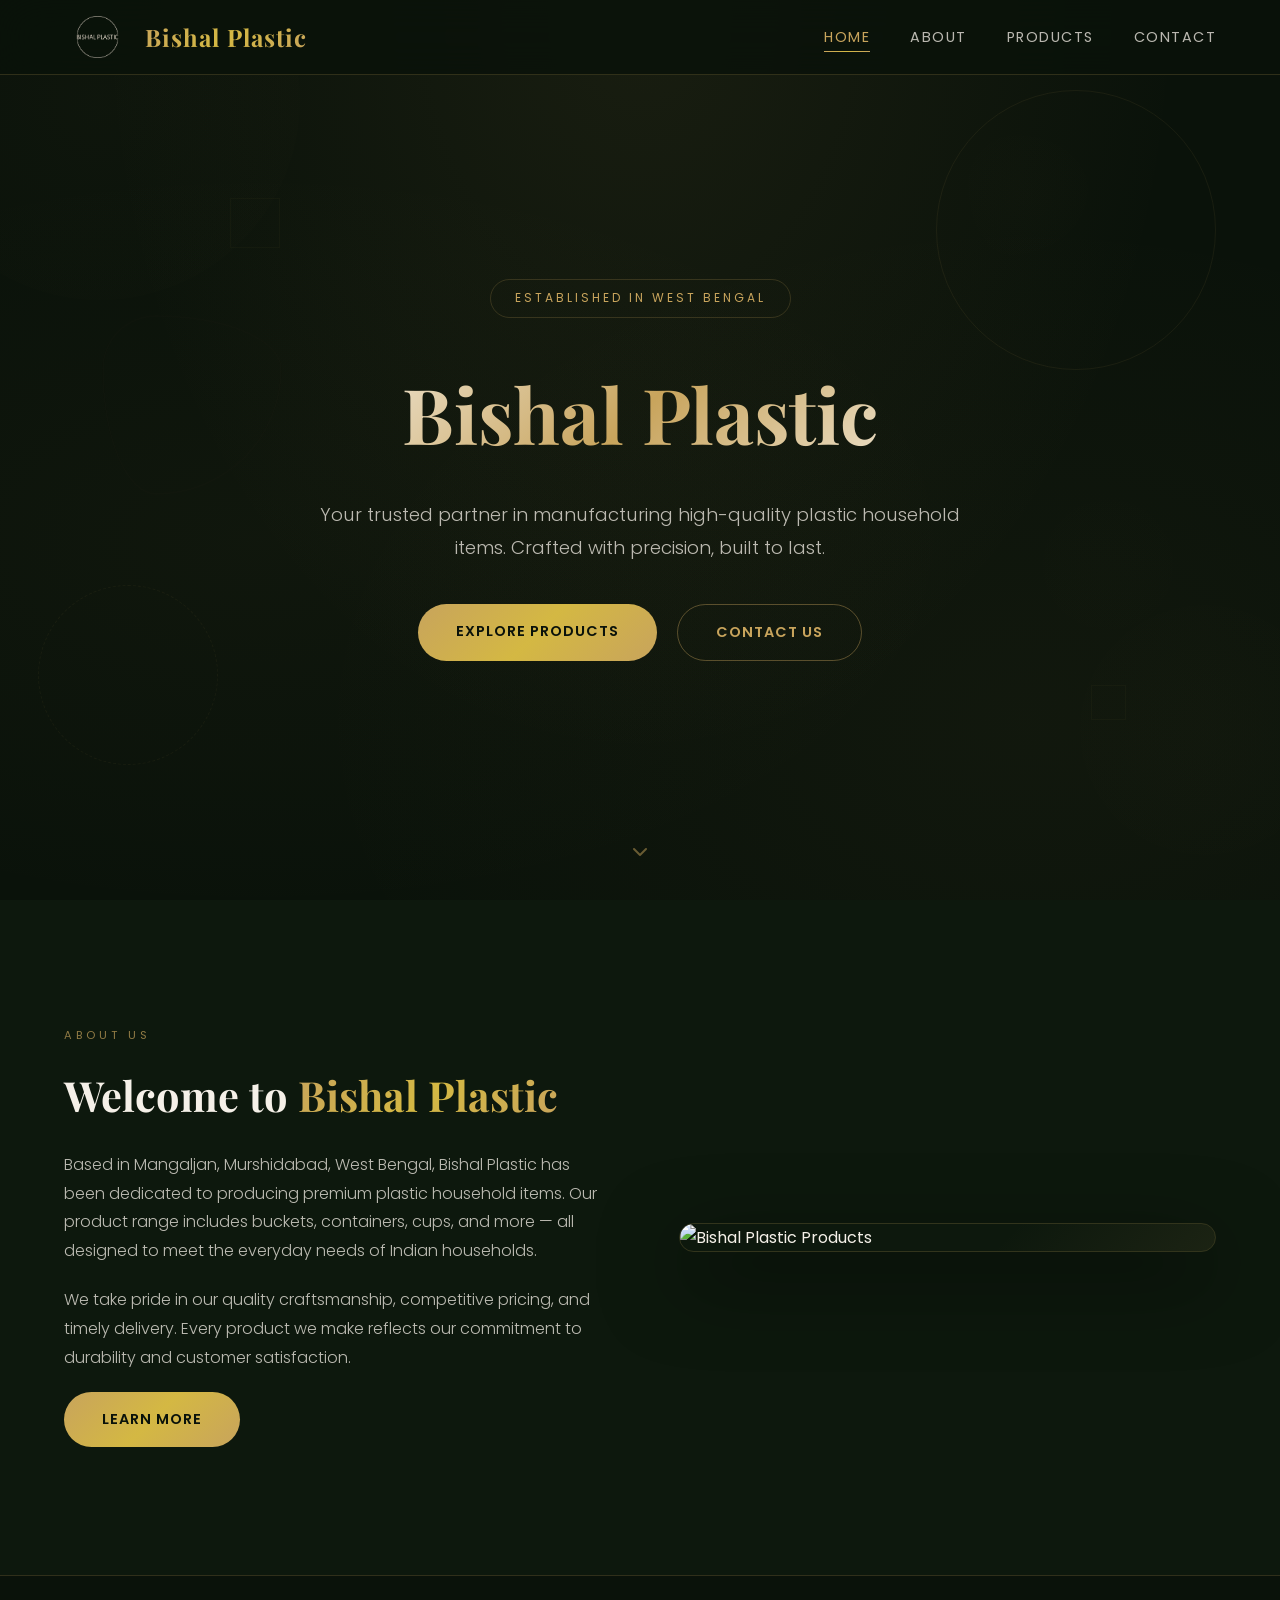
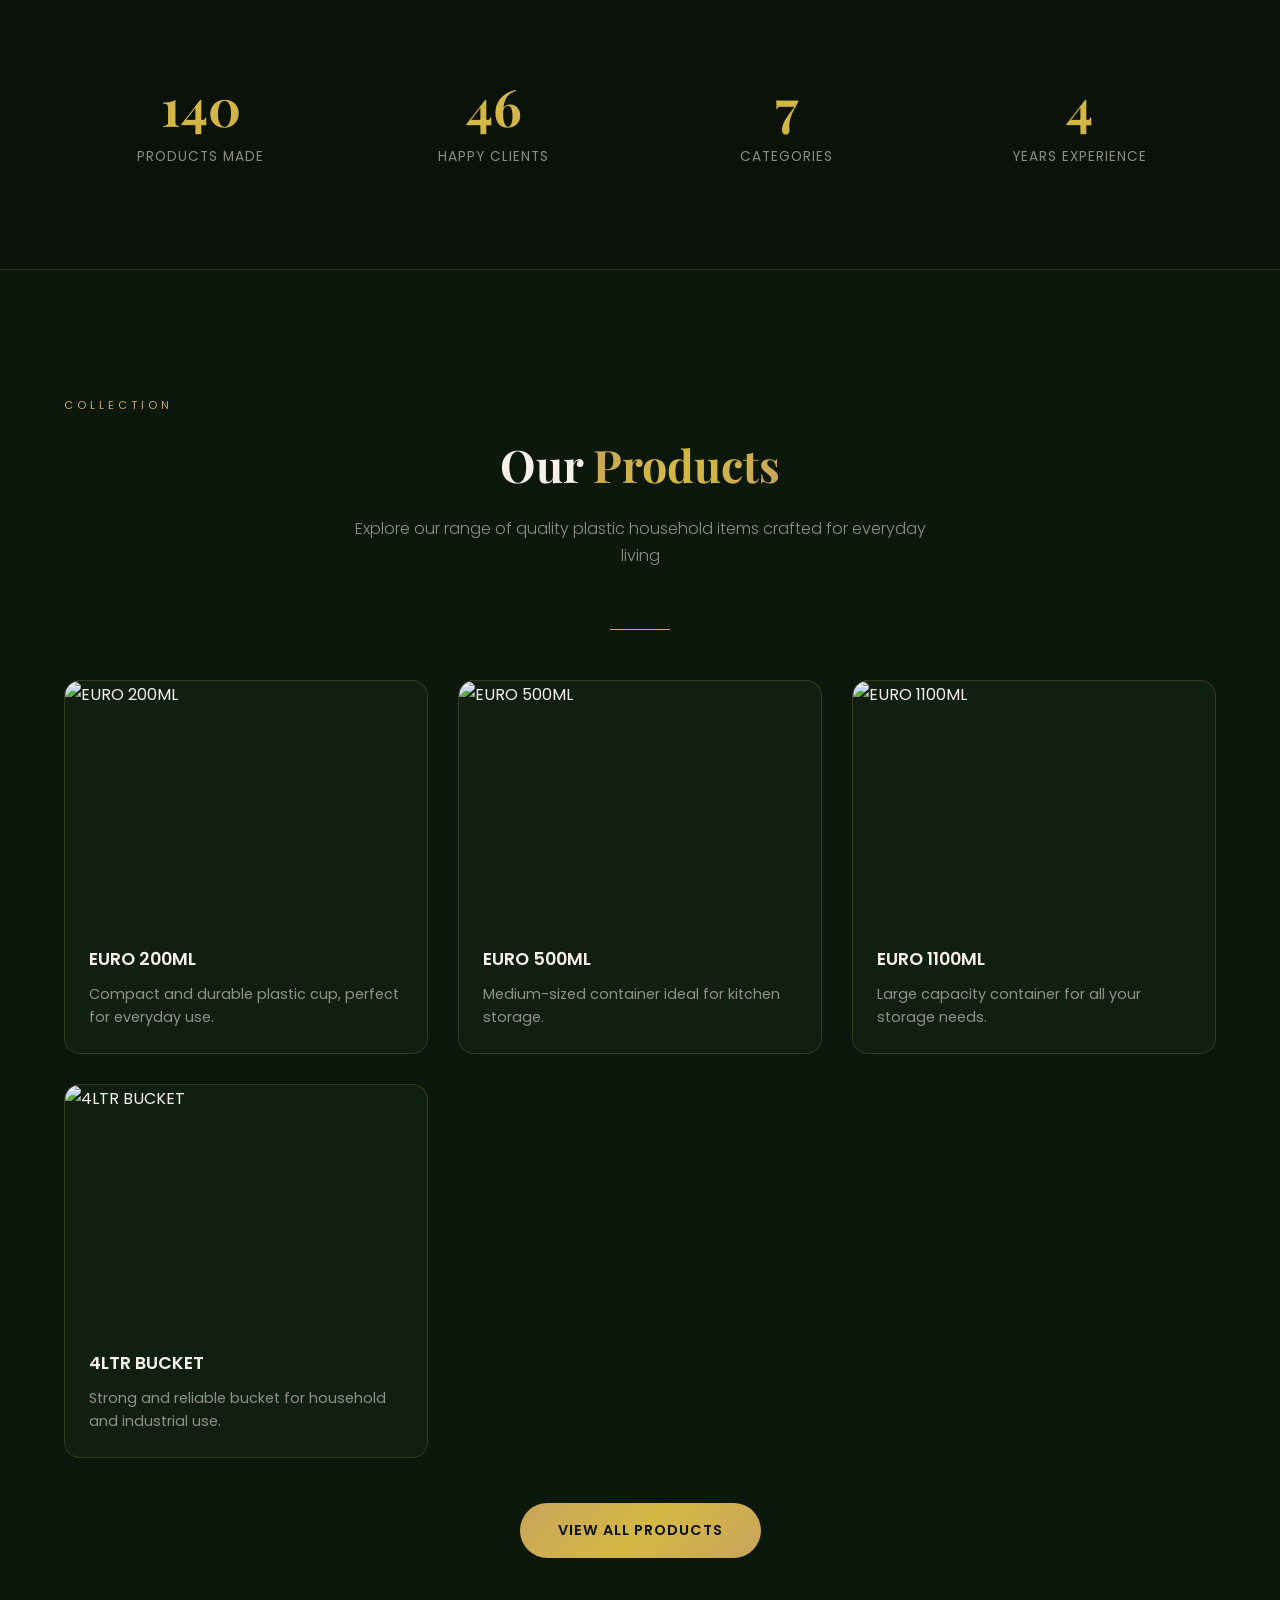
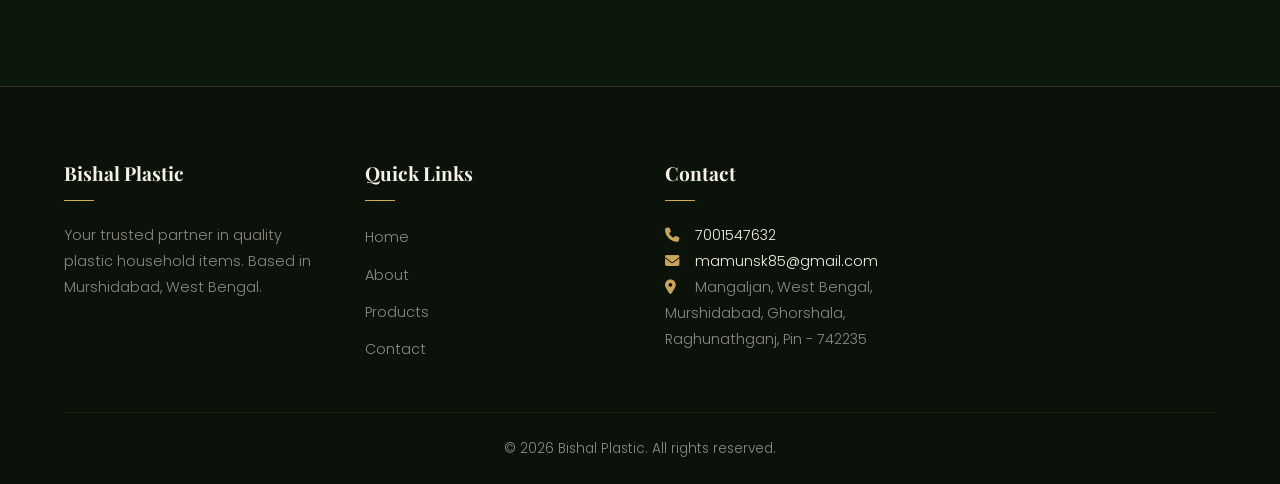
==== commit b5ba2124: "Three.js 3D torus knot with orbiting particles in background" ====
--- a/index.html
+++ b/index.html
@@ -60,6 +60,7 @@
         <div class="cube-face bottom"></div>
       </div>
     </div>
+    <div id="three-bg"></div>
     <canvas id="bg3d-canvas"></canvas>
     <div class="hero-content">
       <div class="hero-badge">Established in West Bengal</div>
@@ -186,5 +187,6 @@
 
   <script src="js/script.js"></script>
   <script src="js/3d-background.js"></script>
+  <script src="js/three-background.js"></script>
 </body>
 </html>
--- a/css/style.css
+++ b/css/style.css
@@ -83,15 +83,30 @@
 }
 .reveal-scale.visible { opacity: 1; transform: scale(1); }
 
-/* ========== 3D BACKGROUND CANVAS ========== */
-#bg3d-canvas {
+/* ========== 3D BACKGROUND ========== */
+#three-bg {
   position: absolute;
   inset: 0;
   width: 100%;
   height: 100%;
   pointer-events: none;
   z-index: 0;
-  opacity: 0.4;
+  opacity: 0.6;
+  overflow: hidden;
+}
+
+#three-bg canvas {
+  display: block;
+}
+
+#bg3d-canvas {
+  position: absolute;
+  inset: 0;
+  width: 100%;
+  height: 100%;
+  pointer-events: none;
+  z-index: 1;
+  opacity: 0.3;
 }
 
 /* ========== FLOATING SHAPES ========== */
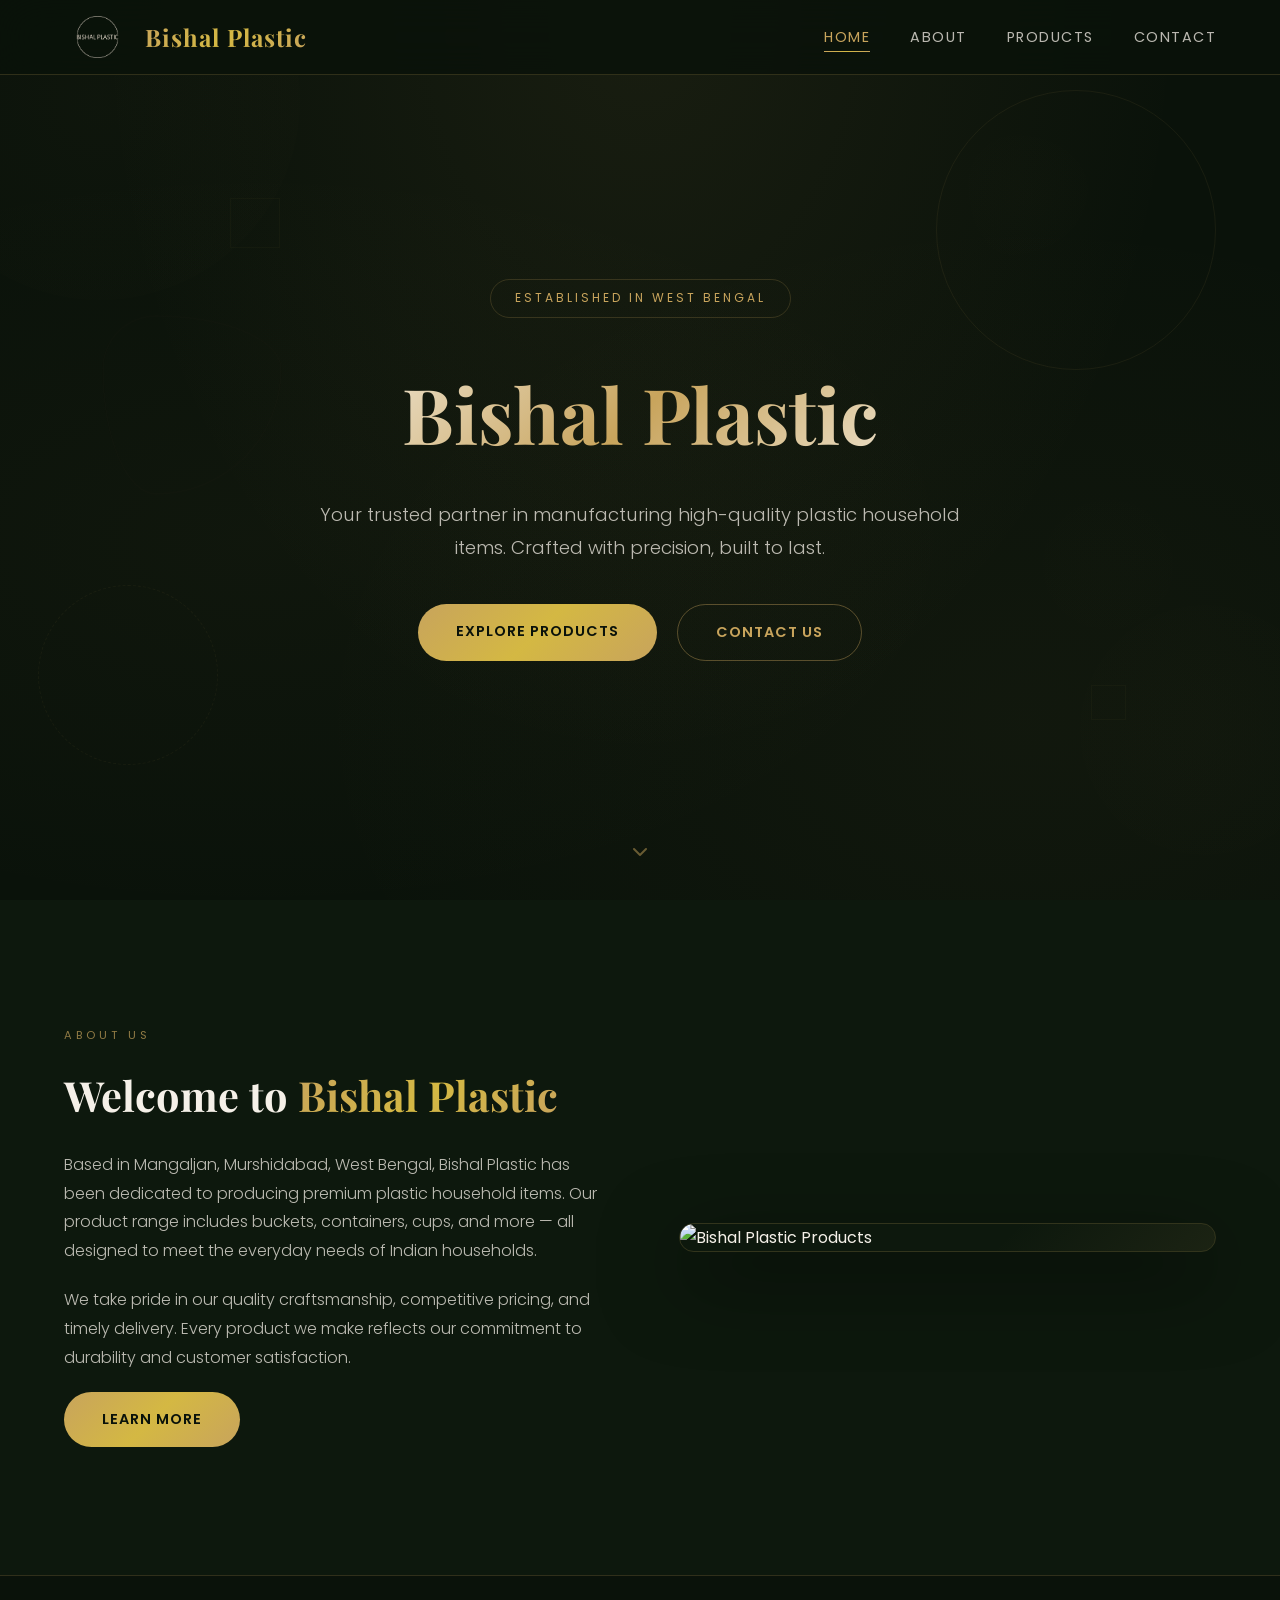
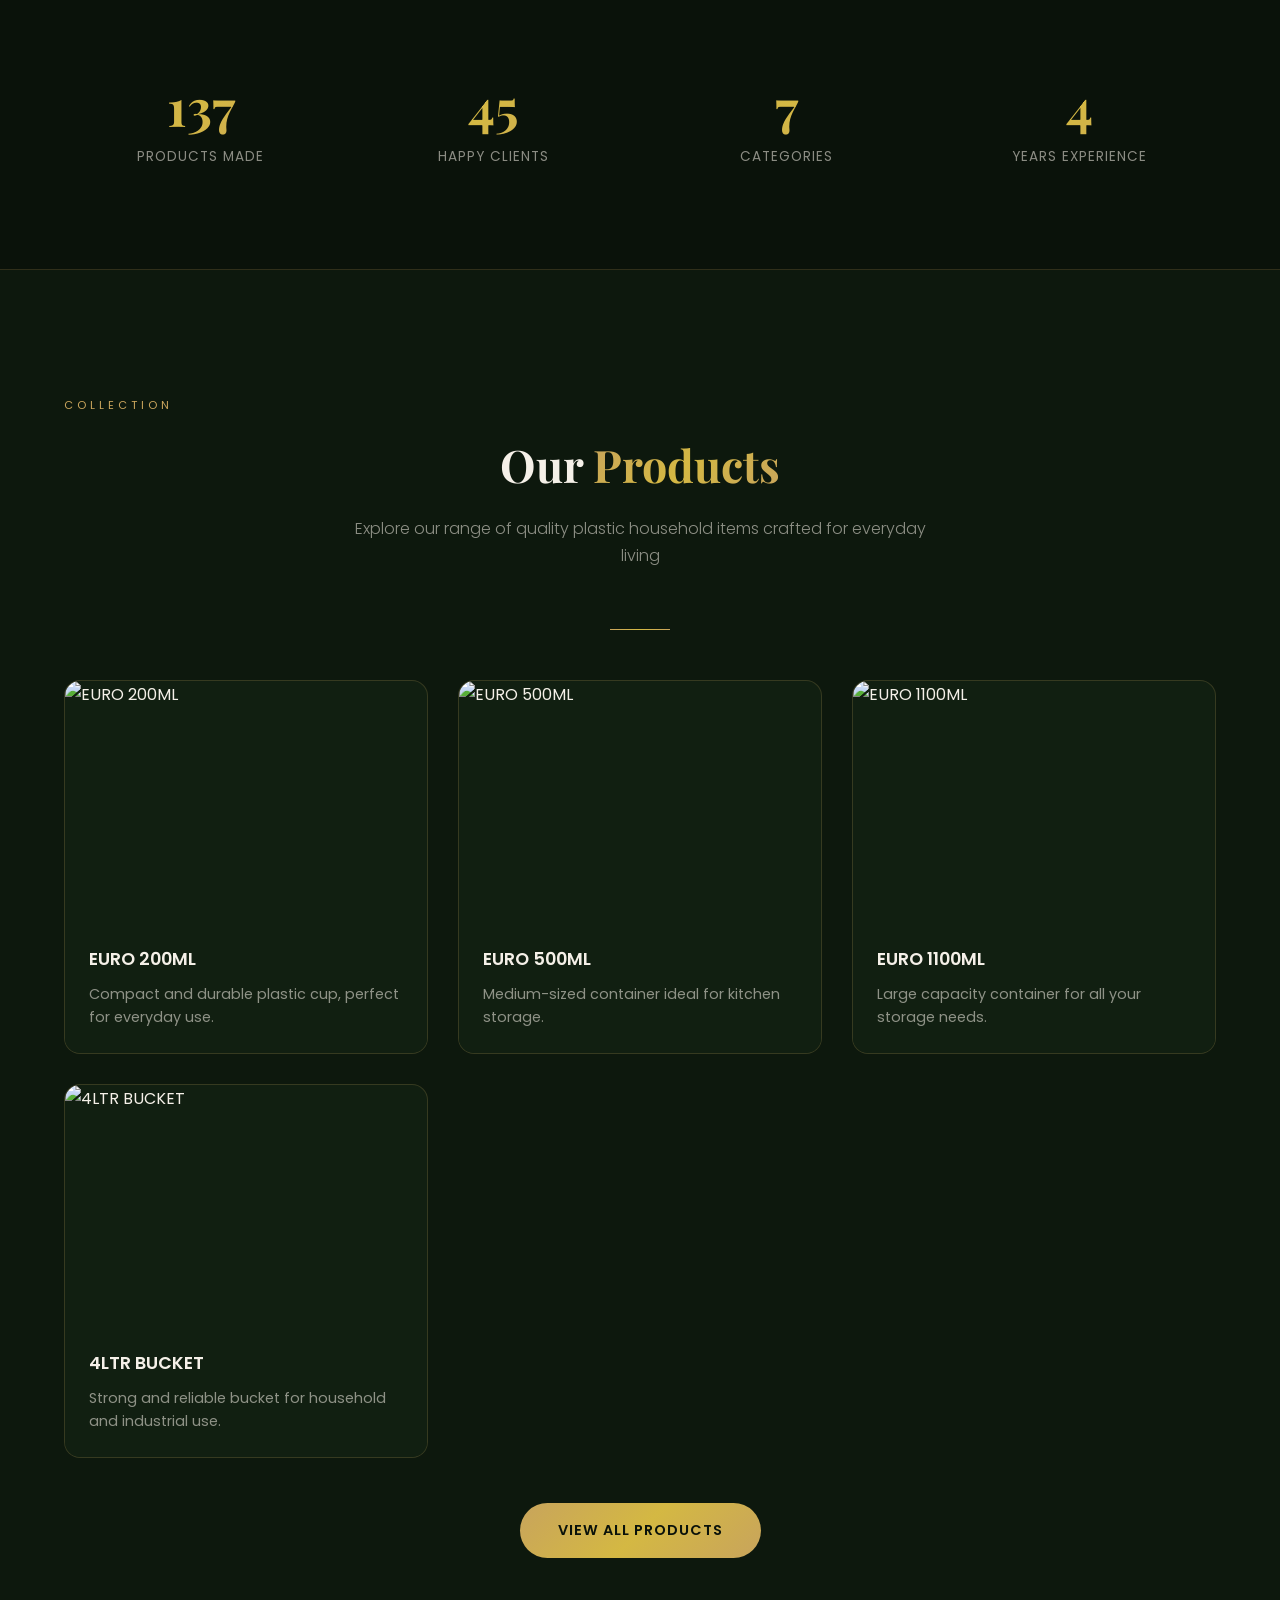
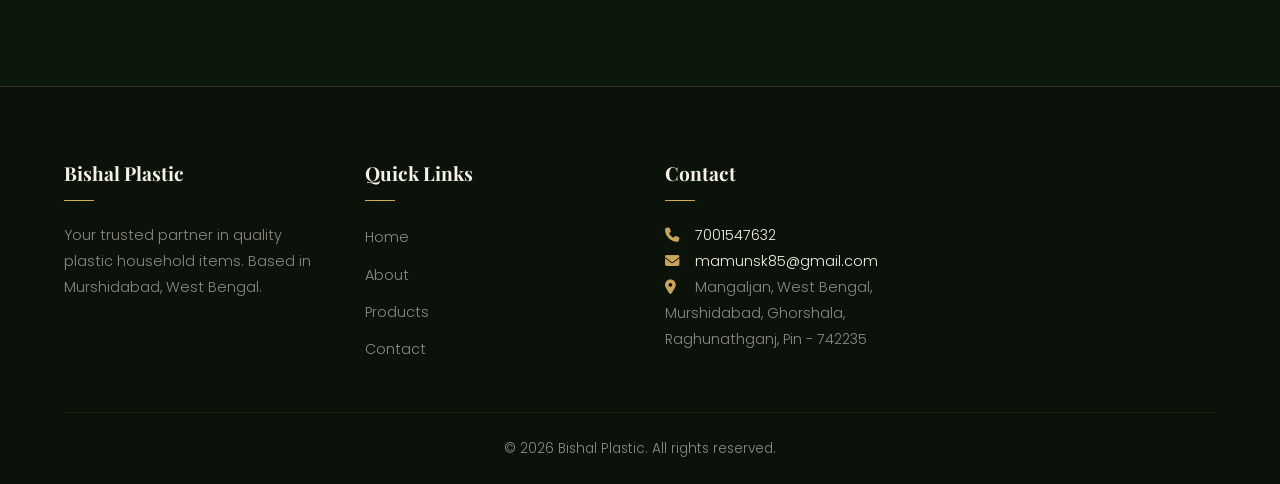
==== commit 68b743a9: "Full-page 3D wave particle field background across entire site" ====
--- a/index.html
+++ b/index.html
@@ -15,6 +15,7 @@
 </head>
 <body>
 
+  <div id="full-bg-3d"></div>
   <nav class="navbar">
     <div class="container">
       <a href="index.html" class="logo">
@@ -188,5 +189,6 @@
   <script src="js/script.js"></script>
   <script src="js/3d-background.js"></script>
   <script src="js/three-background.js"></script>
+  <script src="js/full-bg-3d.js"></script>
 </body>
 </html>
--- a/css/style.css
+++ b/css/style.css
@@ -38,6 +38,23 @@
   line-height: 1.7;
   background: var(--bg-dark);
   overflow-x: hidden;
+  position: relative;
+}
+
+/* ========== FULL-PAGE 3D BACKGROUND ========== */
+#full-bg-3d {
+  position: fixed;
+  top: 0;
+  left: 0;
+  width: 100vw;
+  height: 100vh;
+  z-index: -1;
+  pointer-events: none;
+  opacity: 0.35;
+}
+
+#full-bg-3d canvas {
+  display: block;
 }
 
 a { text-decoration: none; color: inherit; }
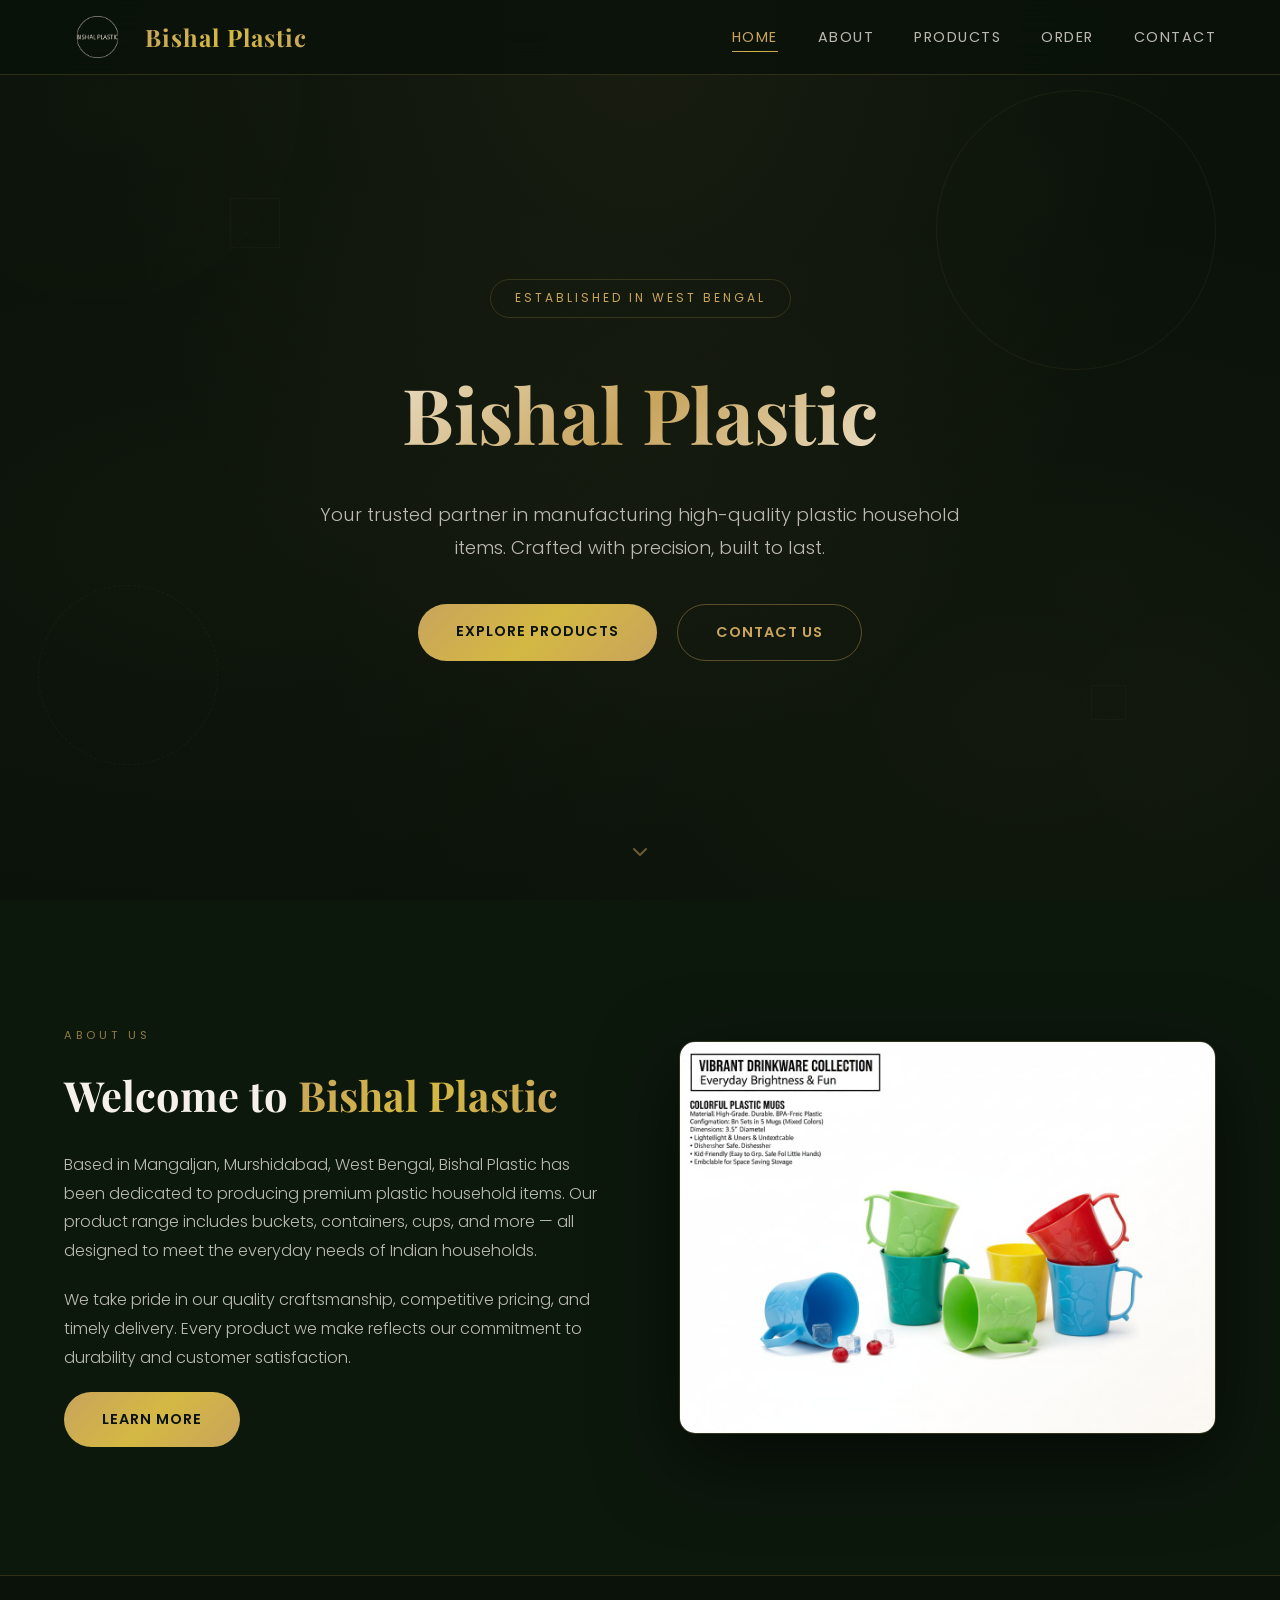
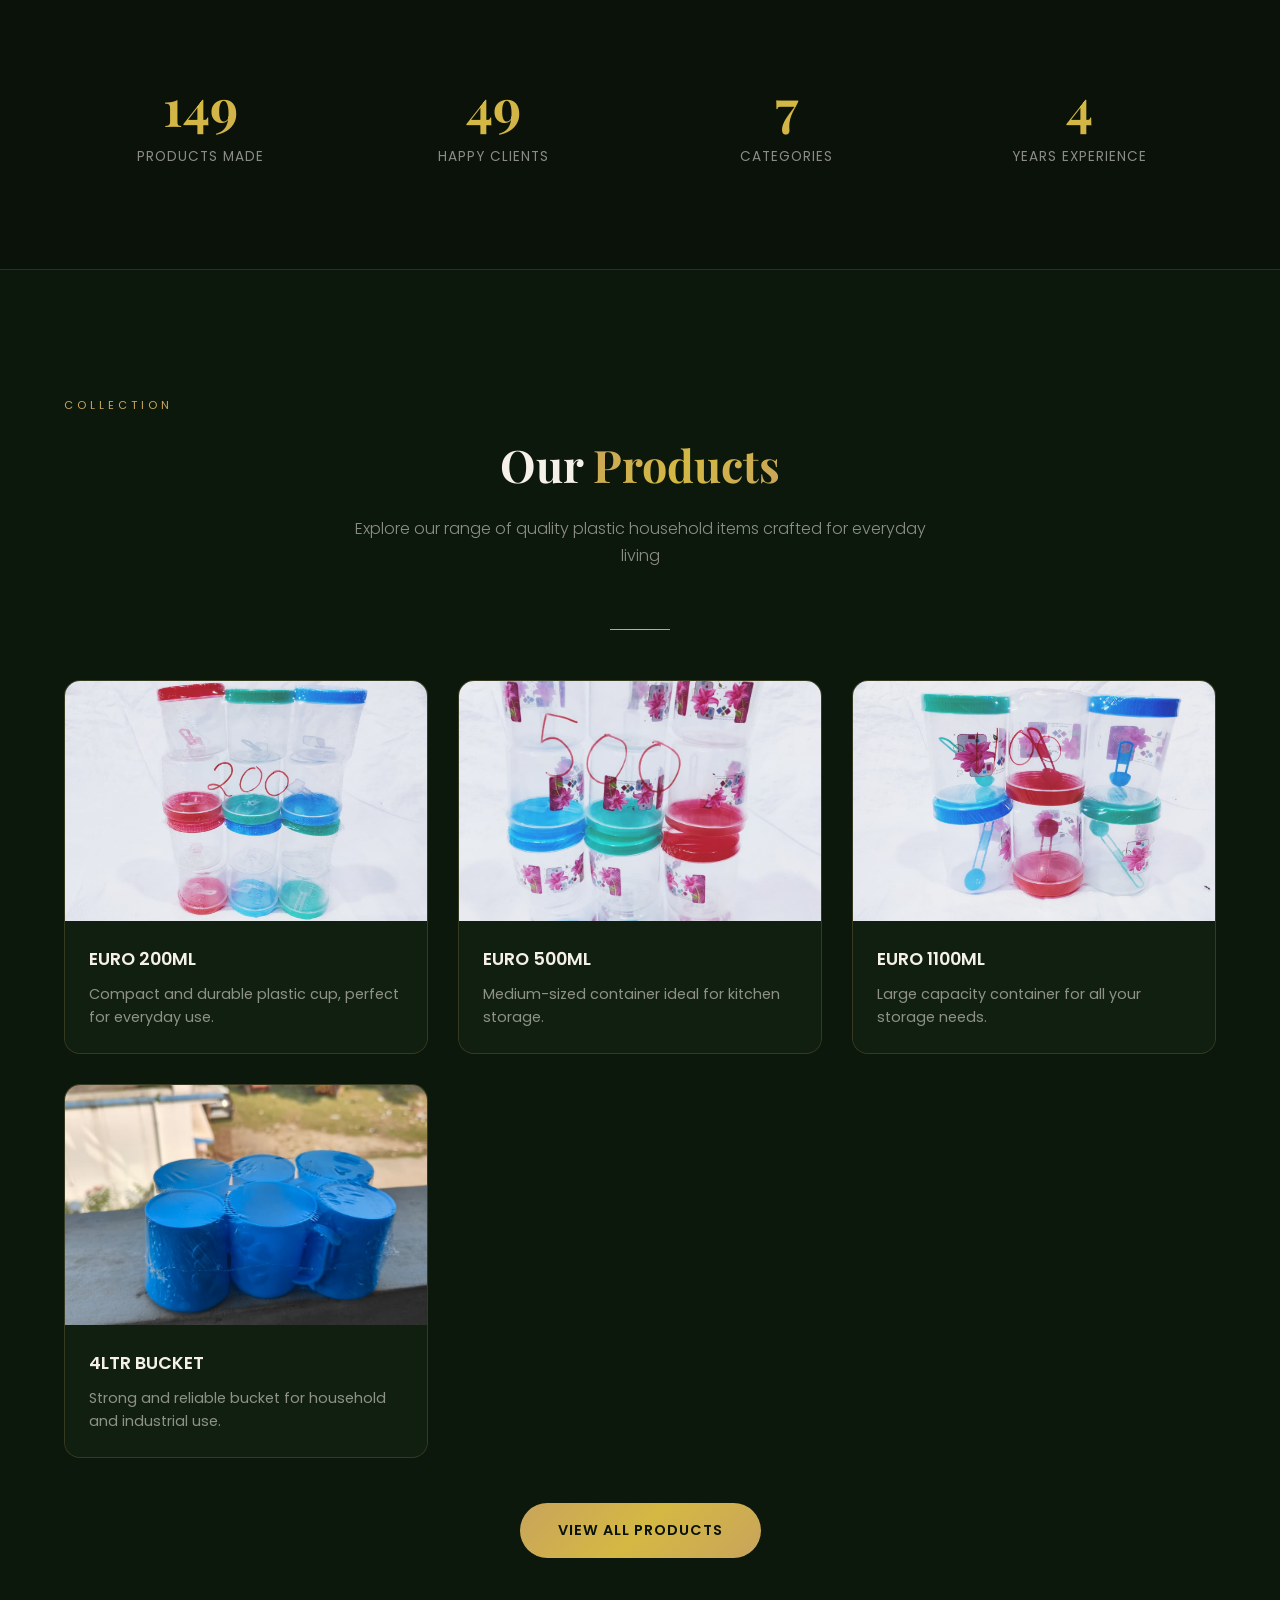
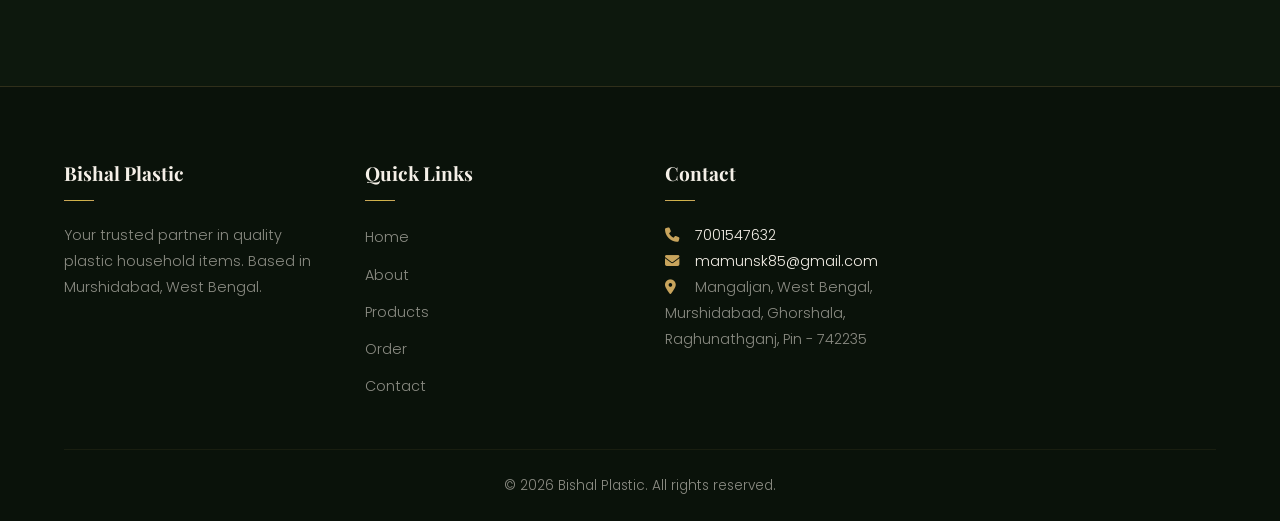
==== commit e6f3aea8: "feat: optimize 3D background animation, remove crashing script, and add SEO meta tags & sitemap" ====
--- a/index.html
+++ b/index.html
@@ -3,8 +3,67 @@
 <head>
   <meta charset="UTF-8">
   <meta name="viewport" content="width=device-width, initial-scale=1.0">
-  <meta name="description" content="Bishal Plastic - Premium manufacturer of quality plastic household items in Murshidabad, West Bengal">
-  <meta name="keywords" content="plastic, household, buckets, containers, murshidabad, west bengal, bishal plastic">
+  <meta name="description" content="Bishal Plastic – Premium plastic household items manufacturer in Murshidabad, West Bengal. Buckets, containers, cups. Call 7001547632.">
+  <meta name="keywords" content="plastic manufacturer Murshidabad, plastic household items West Bengal, bucket manufacturer Raghunathganj, Bishal Plastic, plastic container manufacturer India">
+  <meta name="author" content="Bishal Plastic">
+  <meta name="robots" content="index, follow">
+  <link rel="canonical" href="https://bishalplastic.netlify.app/index.html">
+
+  <!-- Open Graph (Google + Facebook + WhatsApp previews) -->
+  <meta property="og:type" content="website">
+  <meta property="og:title" content="Bishal Plastic – Premium Plastic Household Items Manufacturer">
+  <meta property="og:description" content="Trusted manufacturer of quality plastic buckets, containers, cups and household items. Based in Murshidabad, West Bengal. Call 7001547632.">
+  <meta property="og:url" content="https://bishalplastic.netlify.app/">
+  <meta property="og:image" content="https://bishalplastic.netlify.app/images/logo-no-background.png">
+  <meta property="og:locale" content="en_IN">
+  <meta property="og:site_name" content="Bishal Plastic">
+
+  <!-- Twitter Card -->
+  <meta name="twitter:card" content="summary_large_image">
+  <meta name="twitter:title" content="Bishal Plastic – Plastic Household Manufacturer, Murshidabad">
+  <meta name="twitter:description" content="Quality plastic buckets, containers and household items. Murshidabad, West Bengal. Call 7001547632.">
+  <meta name="twitter:image" content="https://bishalplastic.netlify.app/images/logo-no-background.png">
+
+  <!-- Local Business JSON-LD Schema (makes Google show your address, phone, hours) -->
+  <script type="application/ld+json">
+  {
+    "@context": "https://schema.org",
+    "@type": "LocalBusiness",
+    "name": "Bishal Plastic",
+    "description": "Premium manufacturer of plastic household items including buckets, containers, cups and kitchen essentials in Murshidabad, West Bengal, India.",
+    "url": "https://bishalplastic.netlify.app",
+    "telephone": "+917001547632",
+    "email": "mamunsk85@gmail.com",
+    "image": "https://bishalplastic.netlify.app/images/logo-no-background.png",
+    "priceRange": "₹",
+    "address": {
+      "@type": "PostalAddress",
+      "streetAddress": "Mangaljan, Ghorshala",
+      "addressLocality": "Raghunathganj",
+      "addressRegion": "West Bengal",
+      "postalCode": "742235",
+      "addressCountry": "IN"
+    },
+    "geo": {
+      "@type": "GeoCoordinates",
+      "latitude": "24.4566",
+      "longitude": "87.9191"
+    },
+    "areaServed": {
+      "@type": "State",
+      "name": "West Bengal"
+    },
+    "sameAs": [],
+    "hasMap": "https://www.google.com/maps?q=Mangaljan+Murshidabad+West+Bengal",
+    "openingHoursSpecification": {
+      "@type": "OpeningHoursSpecification",
+      "dayOfWeek": ["Monday","Tuesday","Wednesday","Thursday","Friday","Saturday"],
+      "opens": "09:00",
+      "closes": "18:00"
+    }
+  }
+  </script>
+
   <title>Bishal Plastic - Premium Plastic Household Items Manufacturer</title>
   <link rel="icon" href="images/logo-no-background.png" type="image/png">
   <link rel="preconnect" href="https://fonts.googleapis.com">
@@ -29,6 +88,7 @@
         <li><a href="index.html">Home</a></li>
         <li><a href="about.html">About</a></li>
         <li><a href="products.html">Products</a></li>
+        <li><a href="order.html">Order</a></li>
         <li><a href="contact.html">Contact</a></li>
       </ul>
     </div>
@@ -62,7 +122,6 @@
       </div>
     </div>
     <div id="three-bg"></div>
-    <canvas id="bg3d-canvas"></canvas>
     <div class="hero-content">
       <div class="hero-badge">Established in West Bengal</div>
       <h1>Bishal Plastic</h1>
@@ -87,7 +146,7 @@
         <a href="about.html" class="btn">Learn More</a>
       </div>
       <div class="intro-image reveal-right">
-        <img src="images/gallery/gallery-01.jpg" alt="Bishal Plastic Products">
+        <img src="images/gallery/gallery-01.jpeg" alt="Bishal Plastic Products">
       </div>
     </div>
   </section>
@@ -123,28 +182,28 @@
       <div class="section-divider"></div>
       <div class="product-grid">
         <div class="product-card reveal-scale">
-          <div class="card-img"><img src="images/gallery/gallery-02.jpg" alt="EURO 200ML"></div>
+          <div class="card-img"><img src="images/gallery/euro-200ml.jpeg" alt="EURO 200ML"></div>
           <div class="card-body">
             <h3>EURO 200ML</h3>
             <p>Compact and durable plastic cup, perfect for everyday use.</p>
           </div>
         </div>
         <div class="product-card reveal-scale">
-          <div class="card-img"><img src="images/gallery/gallery-03.jpg" alt="EURO 500ML"></div>
+          <div class="card-img"><img src="images/gallery/euro-500ml.jpeg" alt="EURO 500ML"></div>
           <div class="card-body">
             <h3>EURO 500ML</h3>
             <p>Medium-sized container ideal for kitchen storage.</p>
           </div>
         </div>
         <div class="product-card reveal-scale">
-          <div class="card-img"><img src="images/gallery/gallery-04.jpg" alt="EURO 1100ML"></div>
+          <div class="card-img"><img src="images/gallery/euro-1100ml.jpeg" alt="EURO 1100ML"></div>
           <div class="card-body">
             <h3>EURO 1100ML</h3>
             <p>Large capacity container for all your storage needs.</p>
           </div>
         </div>
         <div class="product-card reveal-scale">
-          <div class="card-img"><img src="images/gallery/gallery-05.jpg" alt="4LTR BUCKET"></div>
+          <div class="card-img"><img src="images/gallery/gallery-05.jpeg" alt="4LTR BUCKET"></div>
           <div class="card-body">
             <h3>4LTR BUCKET</h3>
             <p>Strong and reliable bucket for household and industrial use.</p>
@@ -170,6 +229,7 @@
             <li><a href="index.html">Home</a></li>
             <li><a href="about.html">About</a></li>
             <li><a href="products.html">Products</a></li>
+            <li><a href="order.html">Order</a></li>
             <li><a href="contact.html">Contact</a></li>
           </ul>
         </div>
@@ -187,8 +247,6 @@
   </footer>
 
   <script src="js/script.js"></script>
-  <script src="js/3d-background.js"></script>
-  <script src="js/three-background.js"></script>
   <script src="js/full-bg-3d.js"></script>
 </body>
 </html>
--- a/css/style.css
+++ b/css/style.css
@@ -50,11 +50,13 @@
   height: 100vh;
   z-index: -1;
   pointer-events: none;
-  opacity: 0.35;
+  opacity: 0.80;
 }
 
 #full-bg-3d canvas {
   display: block;
+  width: 100% !important;
+  height: 100% !important;
 }
 
 a { text-decoration: none; color: inherit; }
@@ -1159,6 +1161,169 @@
   font-size: 0.85rem;
   color: var(--text-muted);
   font-weight: 300;
+}
+
+/* ========== ORDER PAGE ========== */
+.order-page {
+  padding: 100px 0;
+  background: var(--bg-section);
+}
+
+.order-form {
+  max-width: 900px;
+  margin: 0 auto;
+}
+
+.order-form h3 {
+  font-size: 1.35rem;
+  font-family: var(--font-heading);
+  color: var(--white);
+  margin-bottom: 25px;
+  padding-bottom: 12px;
+  border-bottom: var(--border-gold);
+}
+
+.order-products {
+  margin-bottom: 50px;
+}
+
+.order-product-grid {
+  display: grid;
+  grid-template-columns: repeat(auto-fill, minmax(250px, 1fr));
+  gap: 20px;
+}
+
+.order-product-card {
+  background: var(--bg-card);
+  border: var(--border-gold);
+  border-radius: var(--radius);
+  overflow: hidden;
+  transition: all var(--transition);
+  display: flex;
+  flex-direction: column;
+}
+
+.order-product-card:hover {
+  border-color: var(--primary);
+  box-shadow: var(--shadow-gold);
+  transform: translateY(-4px);
+}
+
+.order-product-img {
+  height: 180px;
+  overflow: hidden;
+}
+
+.order-product-img img {
+  width: 100%;
+  height: 100%;
+  object-fit: cover;
+  transition: transform 0.6s ease;
+}
+
+.order-product-card:hover .order-product-img img {
+  transform: scale(1.1);
+}
+
+.order-product-info {
+  padding: 18px 20px 0;
+}
+
+.order-product-info h4 {
+  font-size: 1rem;
+  color: var(--white);
+  margin-bottom: 4px;
+  font-weight: 600;
+}
+
+.order-product-info p {
+  font-size: 0.8rem;
+  color: var(--text-muted);
+  font-weight: 300;
+  line-height: 1.5;
+}
+
+.order-qty {
+  padding: 12px 20px 20px;
+  display: flex;
+  align-items: center;
+  gap: 10px;
+  margin-top: auto;
+}
+
+.order-qty label {
+  font-size: 0.75rem;
+  color: var(--text-muted);
+  text-transform: uppercase;
+  letter-spacing: 1px;
+}
+
+.order-qty input {
+  width: 85px;
+  padding: 10px 12px;
+  background: rgba(255, 255, 255, 0.03);
+  border: 1px solid rgba(200,164,92,0.15);
+  border-radius: var(--radius-sm);
+  font-family: var(--font-body);
+  font-size: 0.95rem;
+  color: var(--white);
+  text-align: center;
+  transition: all var(--transition);
+}
+
+.order-qty input:focus {
+  outline: none;
+  border-color: var(--primary);
+  background: rgba(200,164,92,0.05);
+  box-shadow: 0 0 0 3px rgba(200,164,92,0.06);
+}
+
+.order-qty input::-webkit-outer-spin-button,
+.order-qty input::-webkit-inner-spin-button {
+  opacity: 1;
+}
+
+.order-customer {
+  margin-bottom: 40px;
+}
+
+.order-customer-grid {
+  display: grid;
+  grid-template-columns: 1fr 1fr;
+  gap: 20px;
+}
+
+.order-customer-grid .full-width {
+  grid-column: 1 / -1;
+}
+
+.order-submit {
+  text-align: center;
+}
+
+.order-submit .btn {
+  font-size: 1.05rem;
+  padding: 16px 44px;
+  display: inline-flex;
+  align-items: center;
+  gap: 10px;
+}
+
+.order-submit .btn i {
+  font-size: 1.2rem;
+}
+
+.order-submit-info {
+  font-size: 0.85rem;
+  color: var(--text-muted);
+  margin-top: 14px;
+  font-weight: 300;
+}
+
+@media (max-width: 768px) {
+  .order-customer-grid {
+    grid-template-columns: 1fr;
+  }
 }
 
 /* ========== RESPONSIVE ========== */
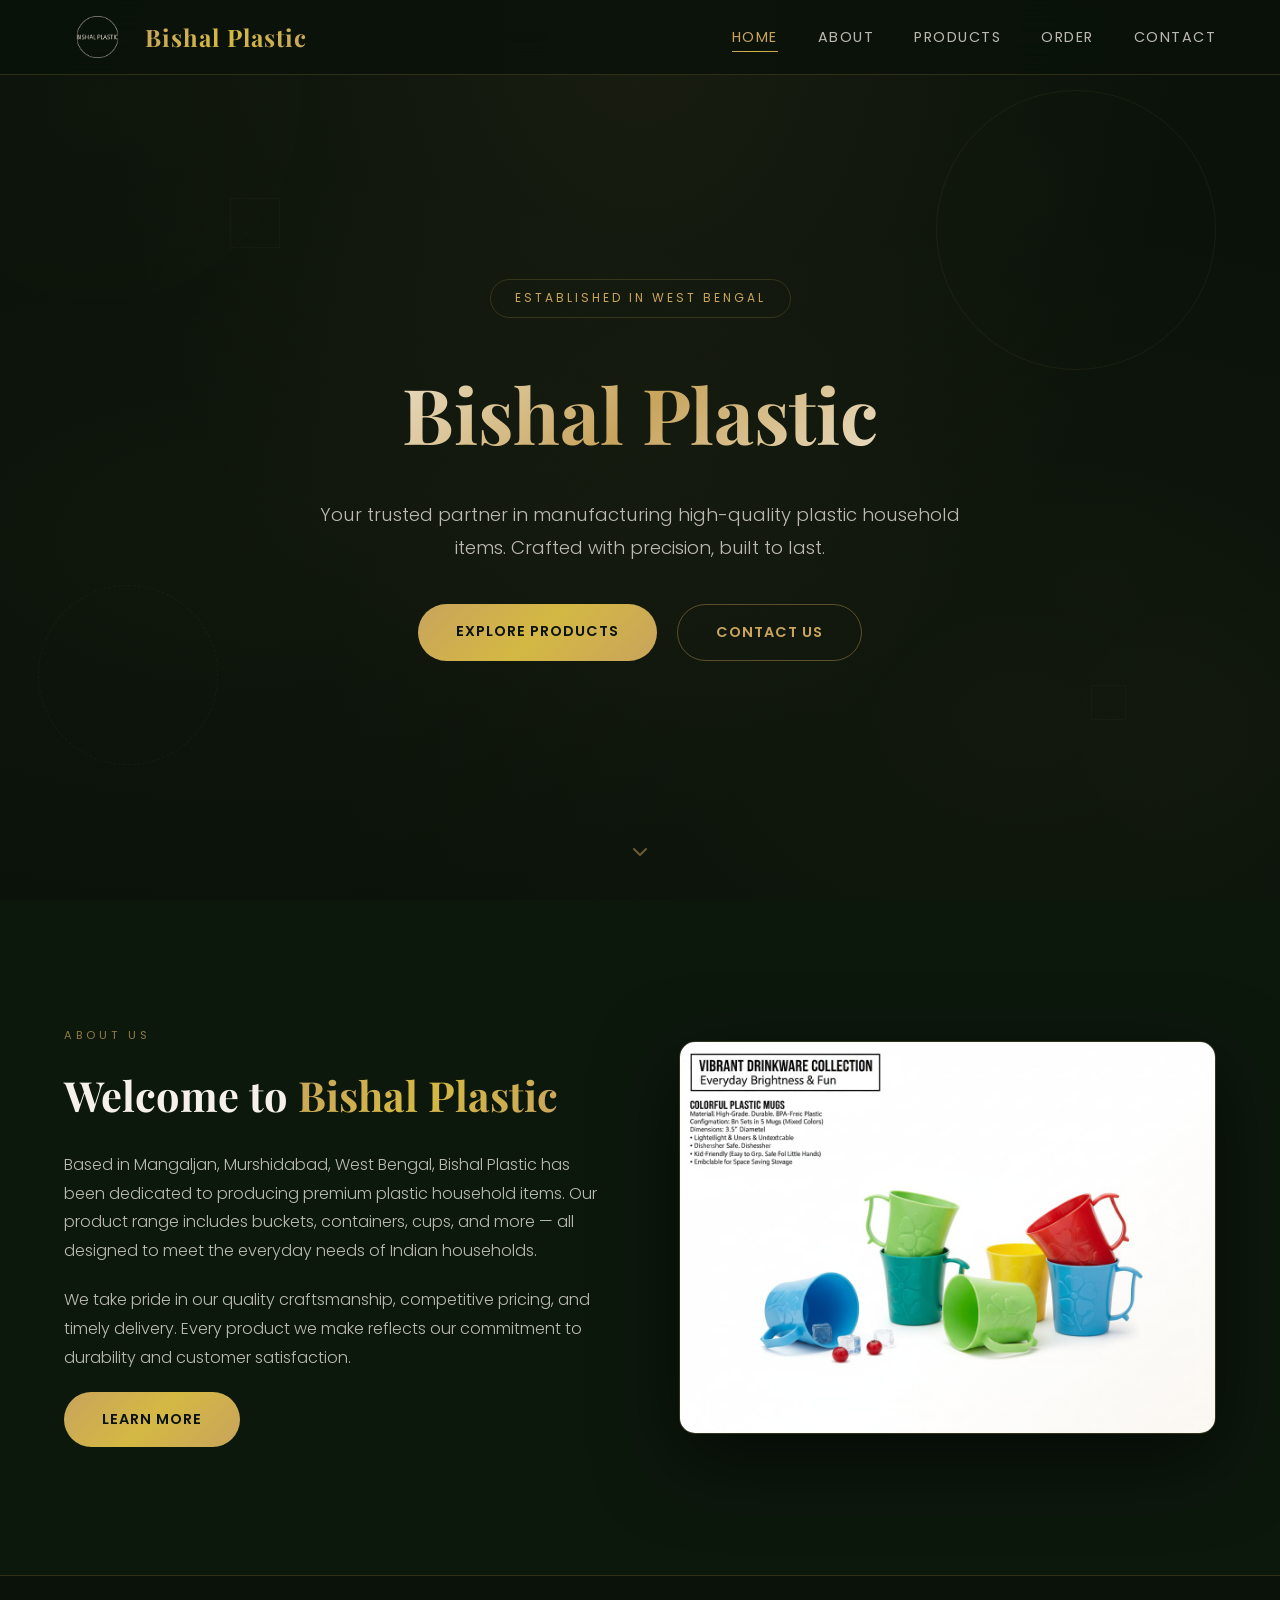
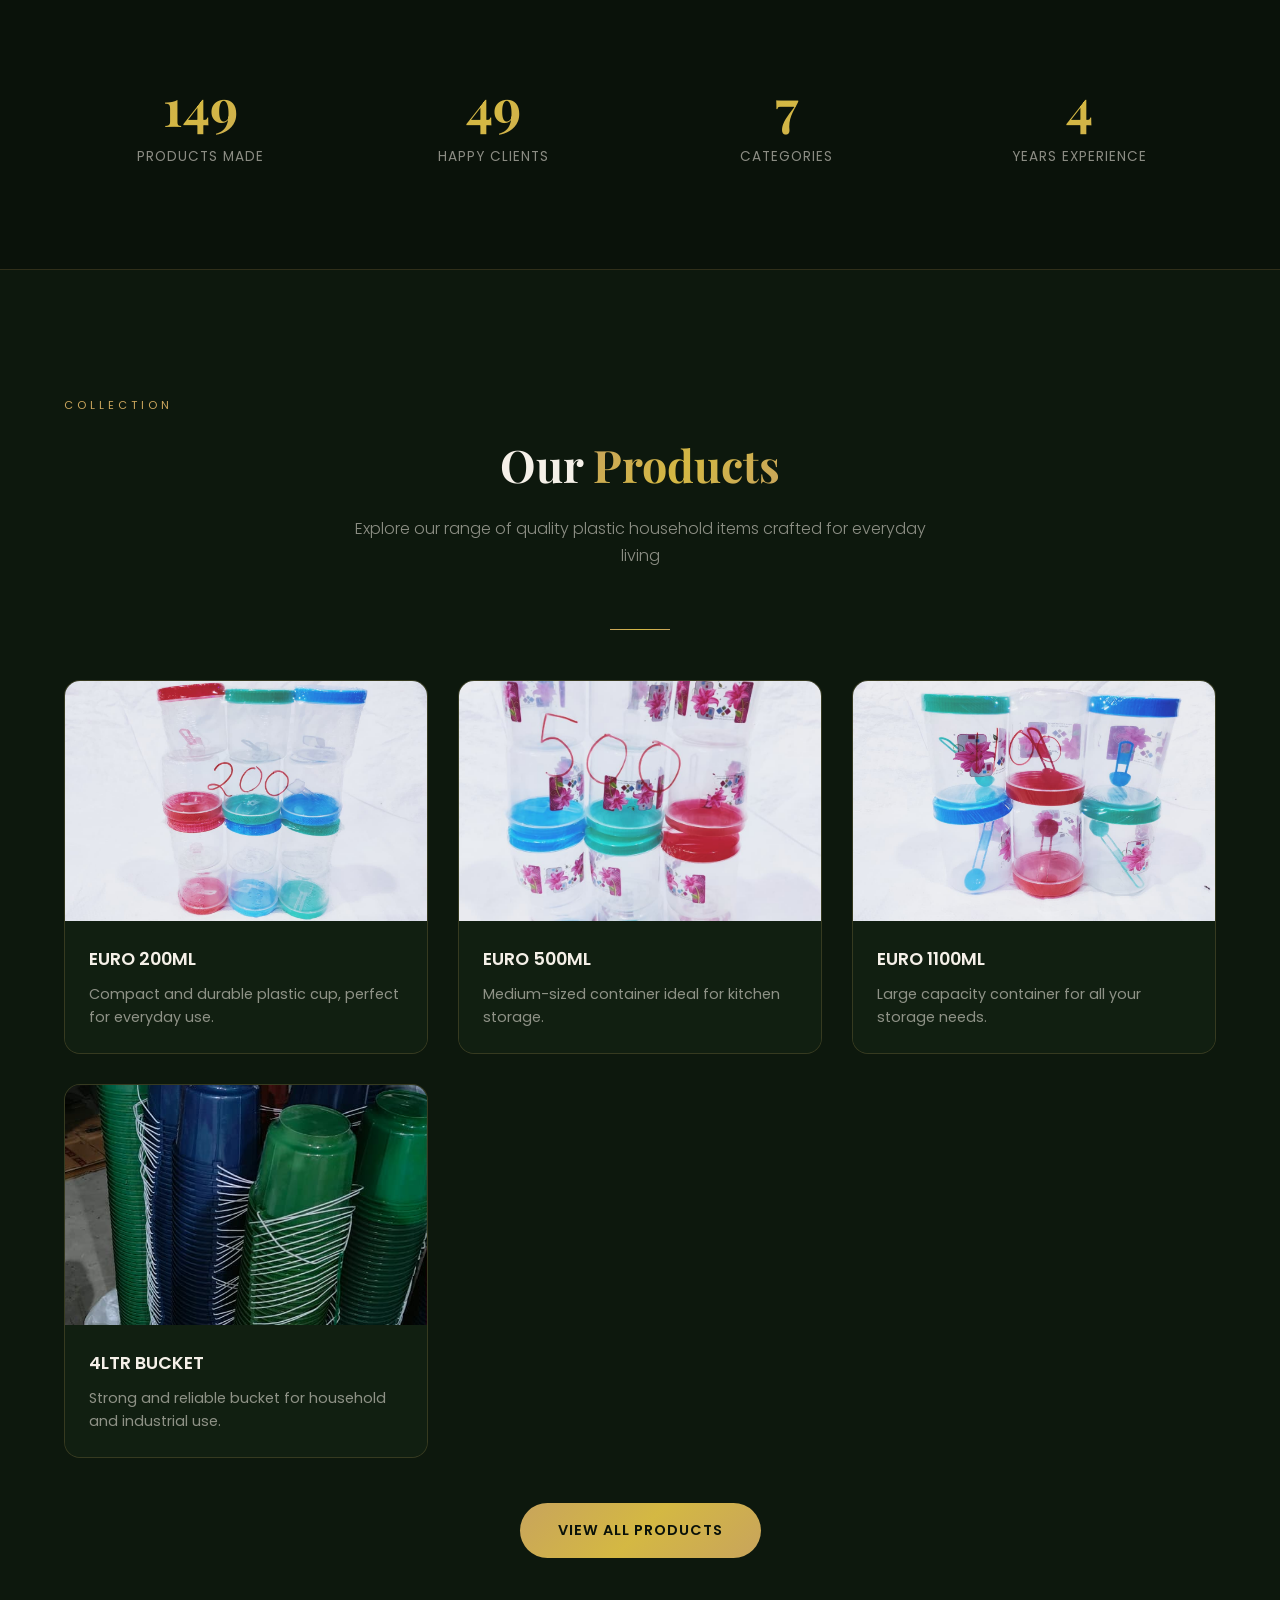
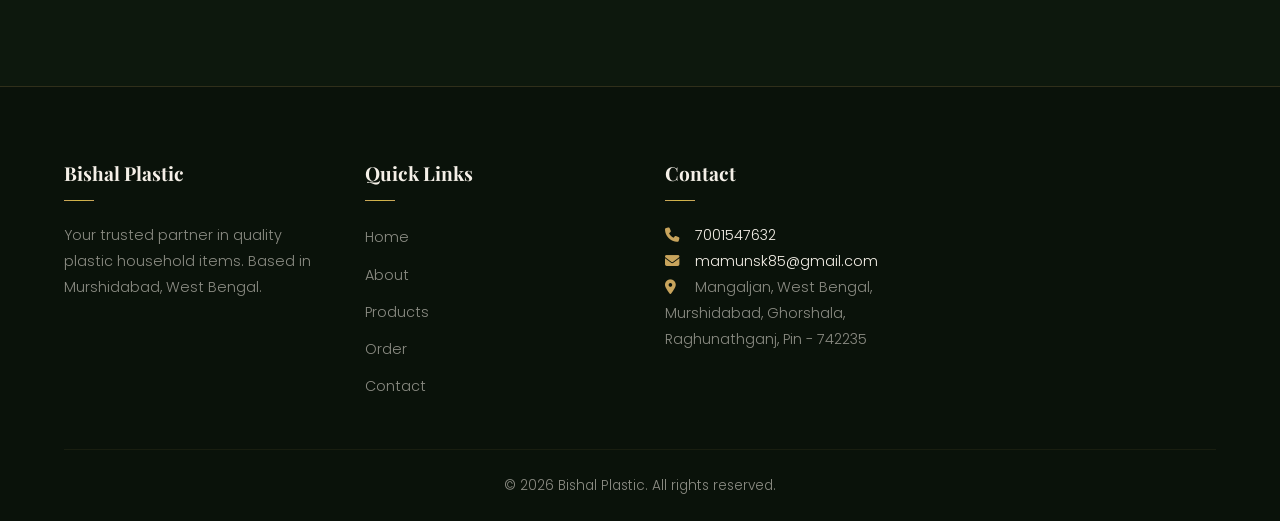
==== commit 2998a9bd: "fix: update 4LTR bucket card photo with correct image" ====
--- a/index.html
+++ b/index.html
@@ -2,19 +2,28 @@
 <html lang="en">
 <head>
   <meta charset="UTF-8">
+  <!-- Google tag (gtag.js) -->
+  <script async src="https://www.googletagmanager.com/gtag/js?id=G-SL7VDXWHWV"></script>
+  <script>
+    window.dataLayer = window.dataLayer || [];
+    function gtag(){dataLayer.push(arguments);}
+    gtag('js', new Date());
+
+    gtag('config', 'G-SL7VDXWHWV');
+  </script>
   <meta name="viewport" content="width=device-width, initial-scale=1.0">
   <meta name="description" content="Bishal Plastic – Premium plastic household items manufacturer in Murshidabad, West Bengal. Buckets, containers, cups. Call 7001547632.">
   <meta name="keywords" content="plastic manufacturer Murshidabad, plastic household items West Bengal, bucket manufacturer Raghunathganj, Bishal Plastic, plastic container manufacturer India">
   <meta name="author" content="Bishal Plastic">
   <meta name="robots" content="index, follow">
-  <link rel="canonical" href="https://bishalplastic.netlify.app/index.html">
+  <link rel="canonical" href="https://sensei7708.github.io/bishal-plastic/index.html">
 
   <!-- Open Graph (Google + Facebook + WhatsApp previews) -->
   <meta property="og:type" content="website">
   <meta property="og:title" content="Bishal Plastic – Premium Plastic Household Items Manufacturer">
   <meta property="og:description" content="Trusted manufacturer of quality plastic buckets, containers, cups and household items. Based in Murshidabad, West Bengal. Call 7001547632.">
-  <meta property="og:url" content="https://bishalplastic.netlify.app/">
-  <meta property="og:image" content="https://bishalplastic.netlify.app/images/logo-no-background.png">
+  <meta property="og:url" content="https://sensei7708.github.io/bishal-plastic/">
+  <meta property="og:image" content="https://sensei7708.github.io/bishal-plastic/images/logo-no-background.png">
   <meta property="og:locale" content="en_IN">
   <meta property="og:site_name" content="Bishal Plastic">
 
@@ -22,7 +31,7 @@
   <meta name="twitter:card" content="summary_large_image">
   <meta name="twitter:title" content="Bishal Plastic – Plastic Household Manufacturer, Murshidabad">
   <meta name="twitter:description" content="Quality plastic buckets, containers and household items. Murshidabad, West Bengal. Call 7001547632.">
-  <meta name="twitter:image" content="https://bishalplastic.netlify.app/images/logo-no-background.png">
+  <meta name="twitter:image" content="https://sensei7708.github.io/bishal-plastic/images/logo-no-background.png">
 
   <!-- Local Business JSON-LD Schema (makes Google show your address, phone, hours) -->
   <script type="application/ld+json">
@@ -31,10 +40,10 @@
     "@type": "LocalBusiness",
     "name": "Bishal Plastic",
     "description": "Premium manufacturer of plastic household items including buckets, containers, cups and kitchen essentials in Murshidabad, West Bengal, India.",
-    "url": "https://bishalplastic.netlify.app",
+    "url": "https://sensei7708.github.io/bishal-plastic",
     "telephone": "+917001547632",
     "email": "mamunsk85@gmail.com",
-    "image": "https://bishalplastic.netlify.app/images/logo-no-background.png",
+    "image": "https://sensei7708.github.io/bishal-plastic/images/logo-no-background.png",
     "priceRange": "₹",
     "address": {
       "@type": "PostalAddress",
@@ -203,7 +212,7 @@
           </div>
         </div>
         <div class="product-card reveal-scale">
-          <div class="card-img"><img src="images/gallery/gallery-05.jpeg" alt="4LTR BUCKET"></div>
+          <div class="card-img"><img src="images/gallery/product-4ltr-bucket.jpeg" alt="4LTR BUCKET"></div>
           <div class="card-body">
             <h3>4LTR BUCKET</h3>
             <p>Strong and reliable bucket for household and industrial use.</p>
